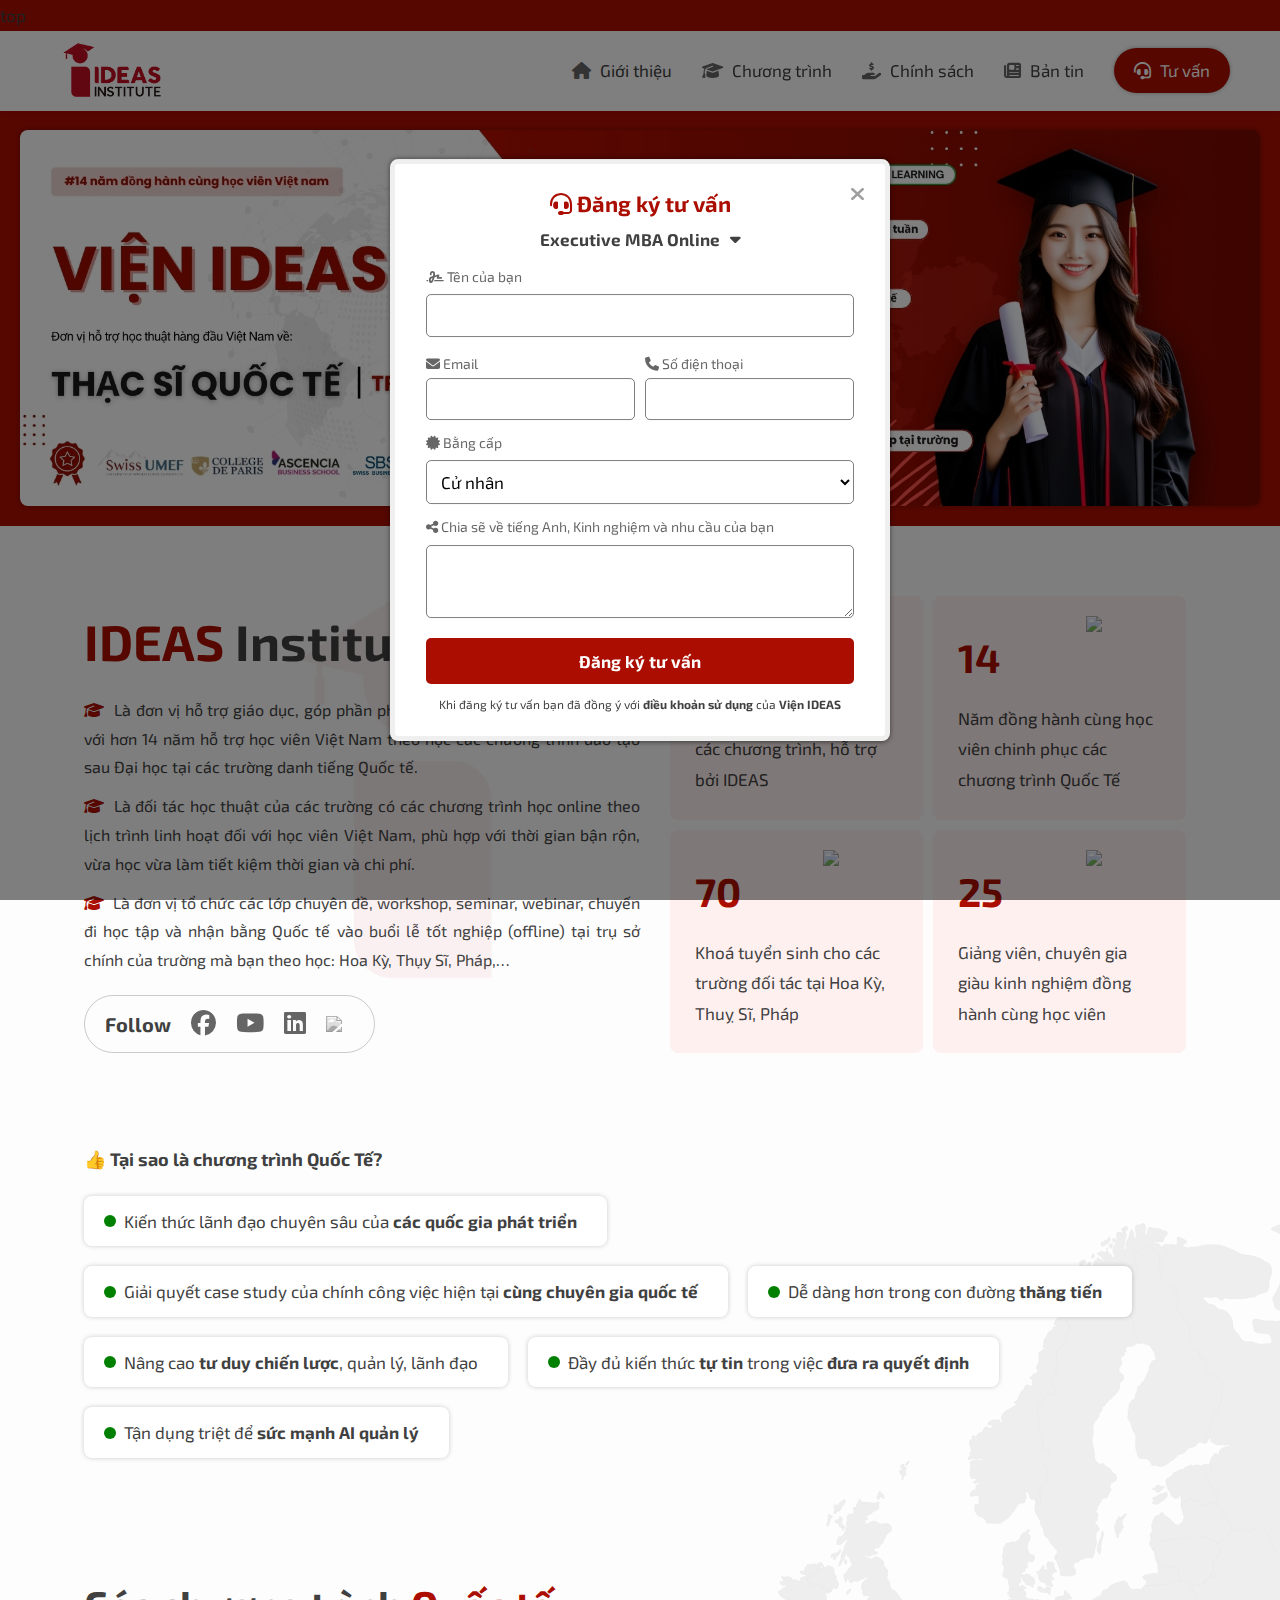
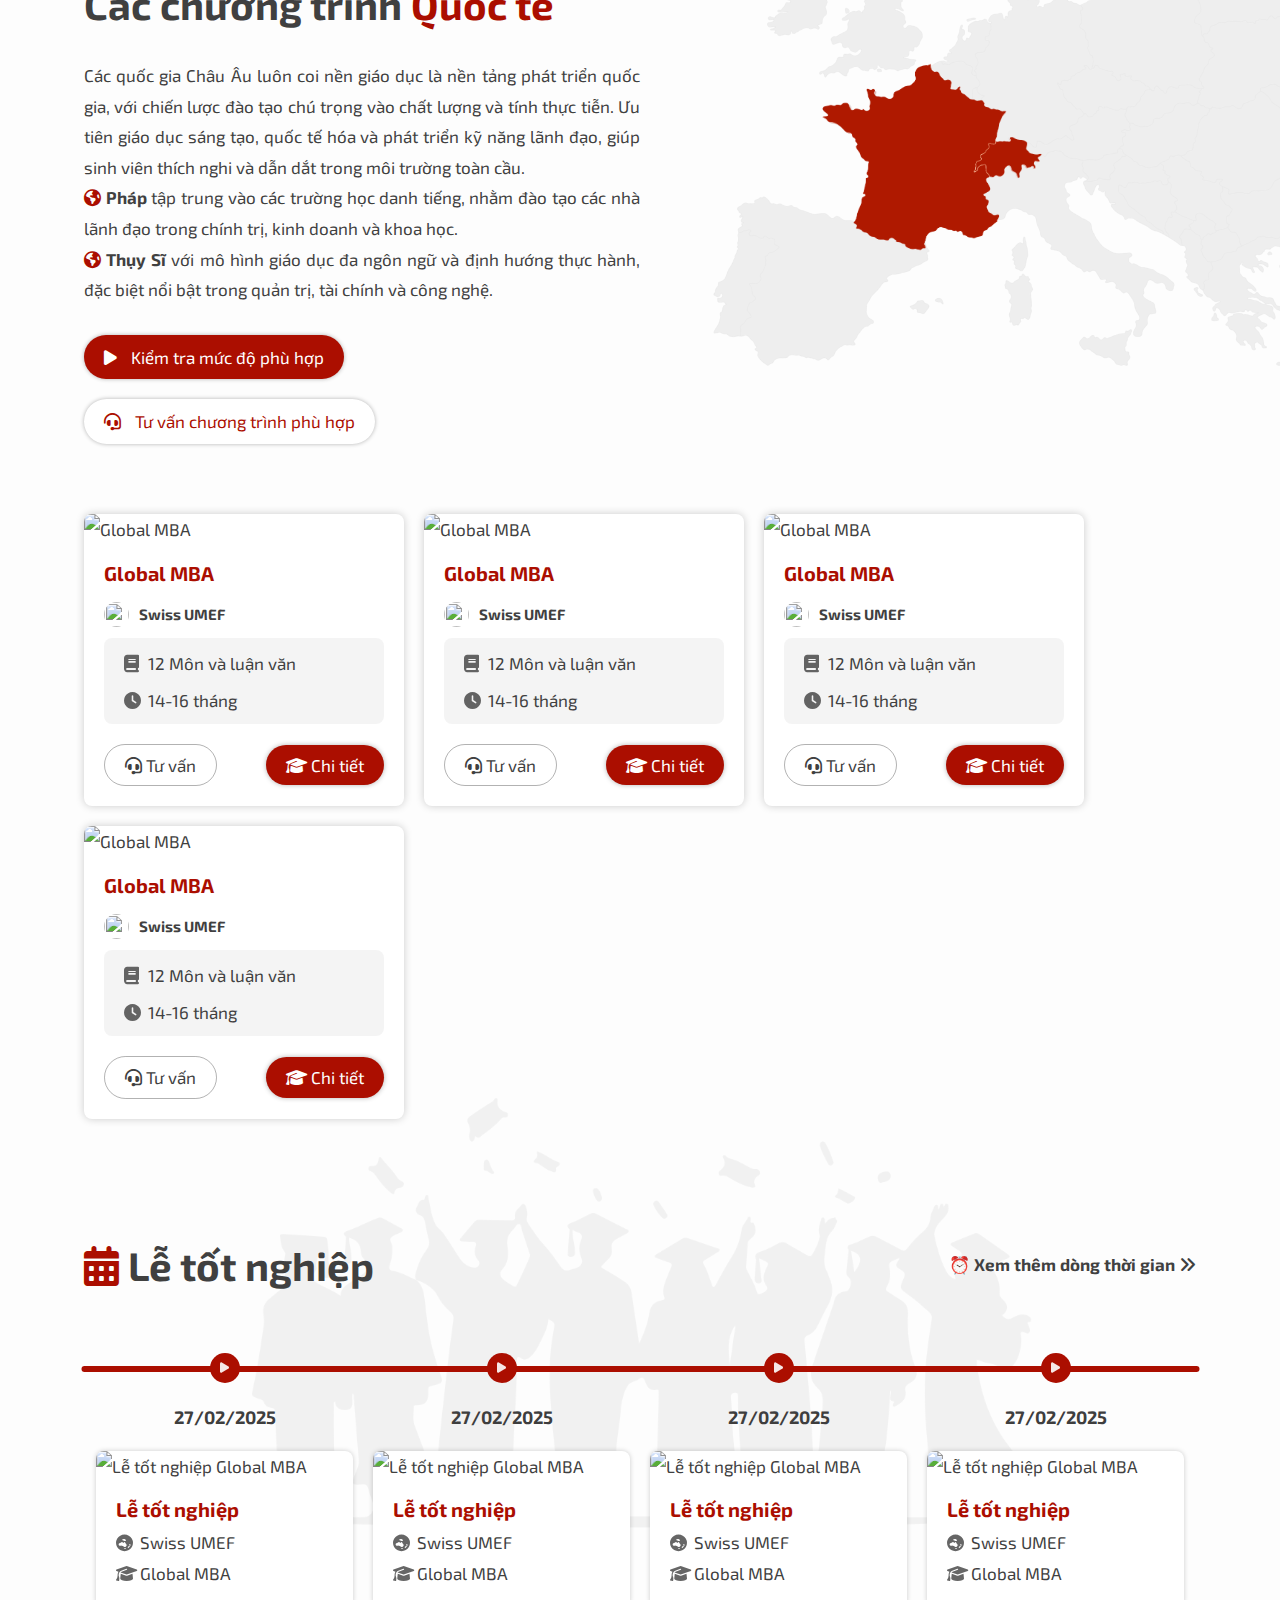
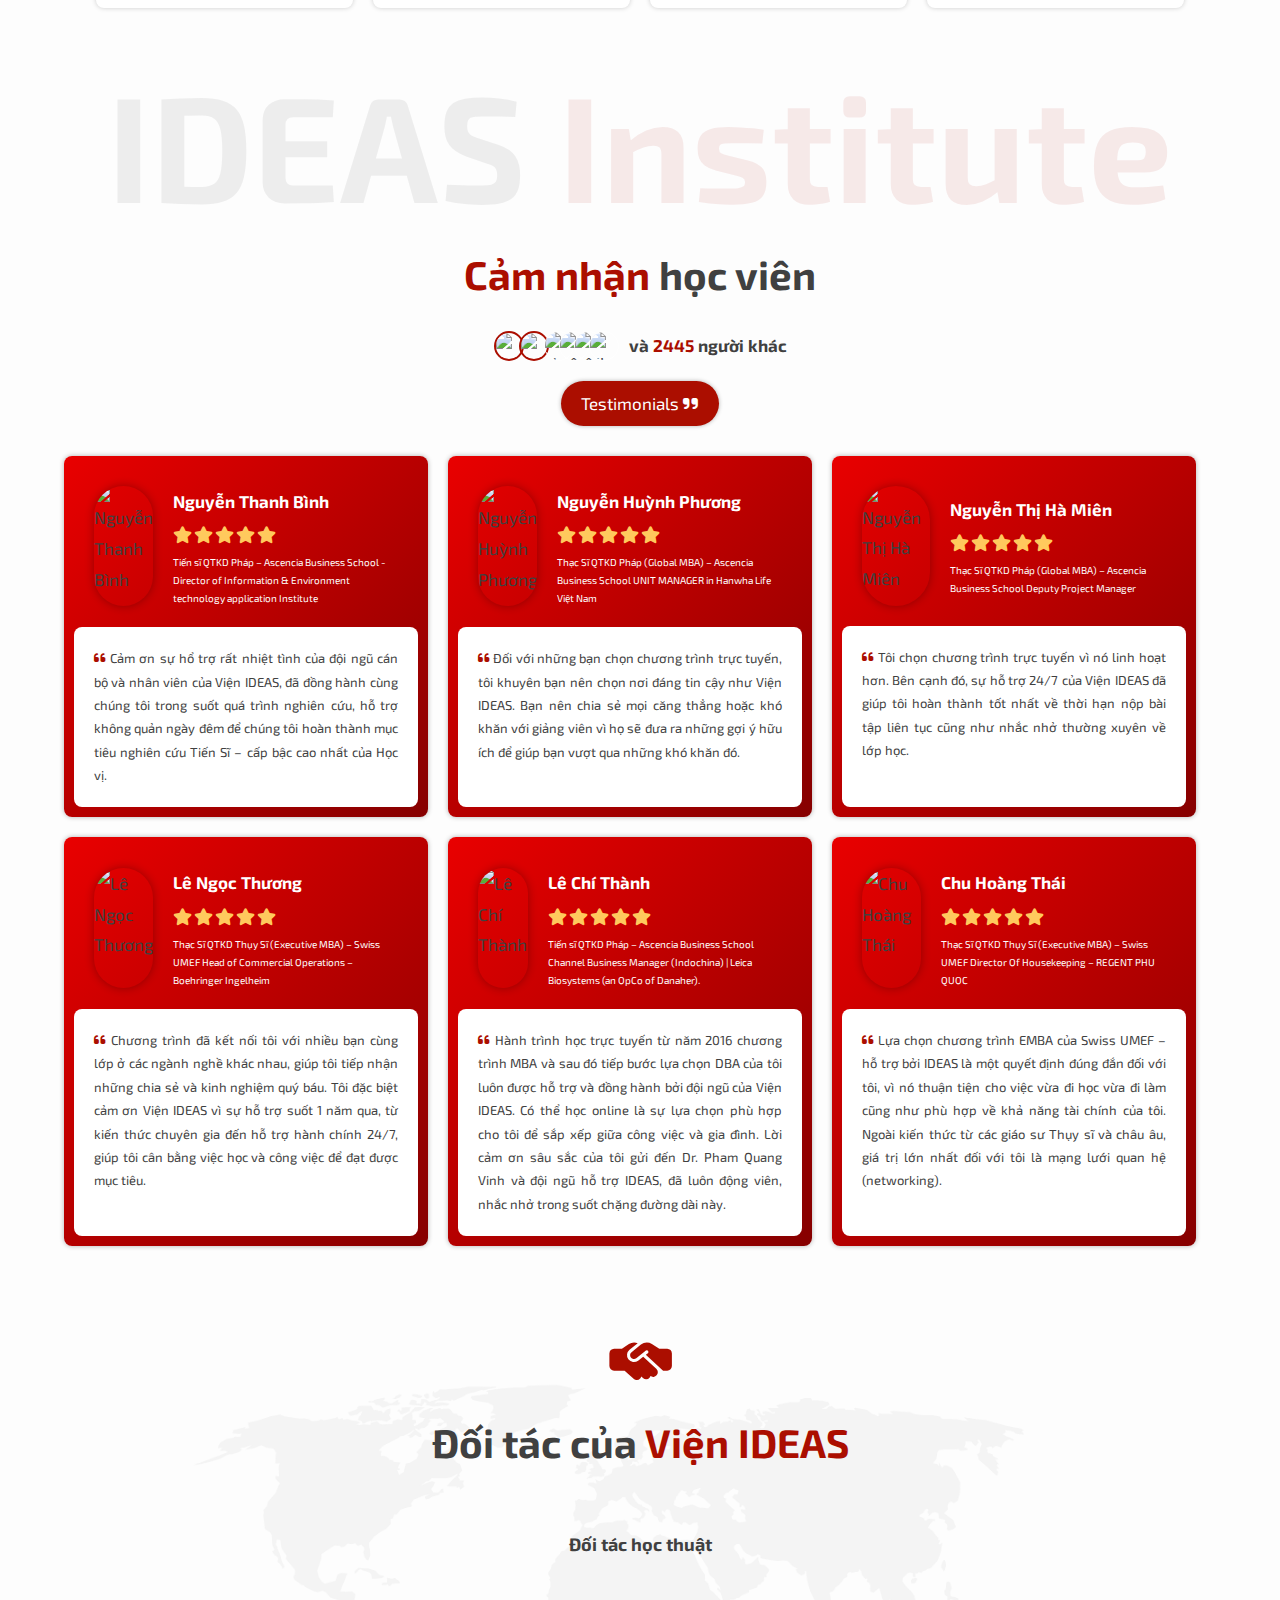
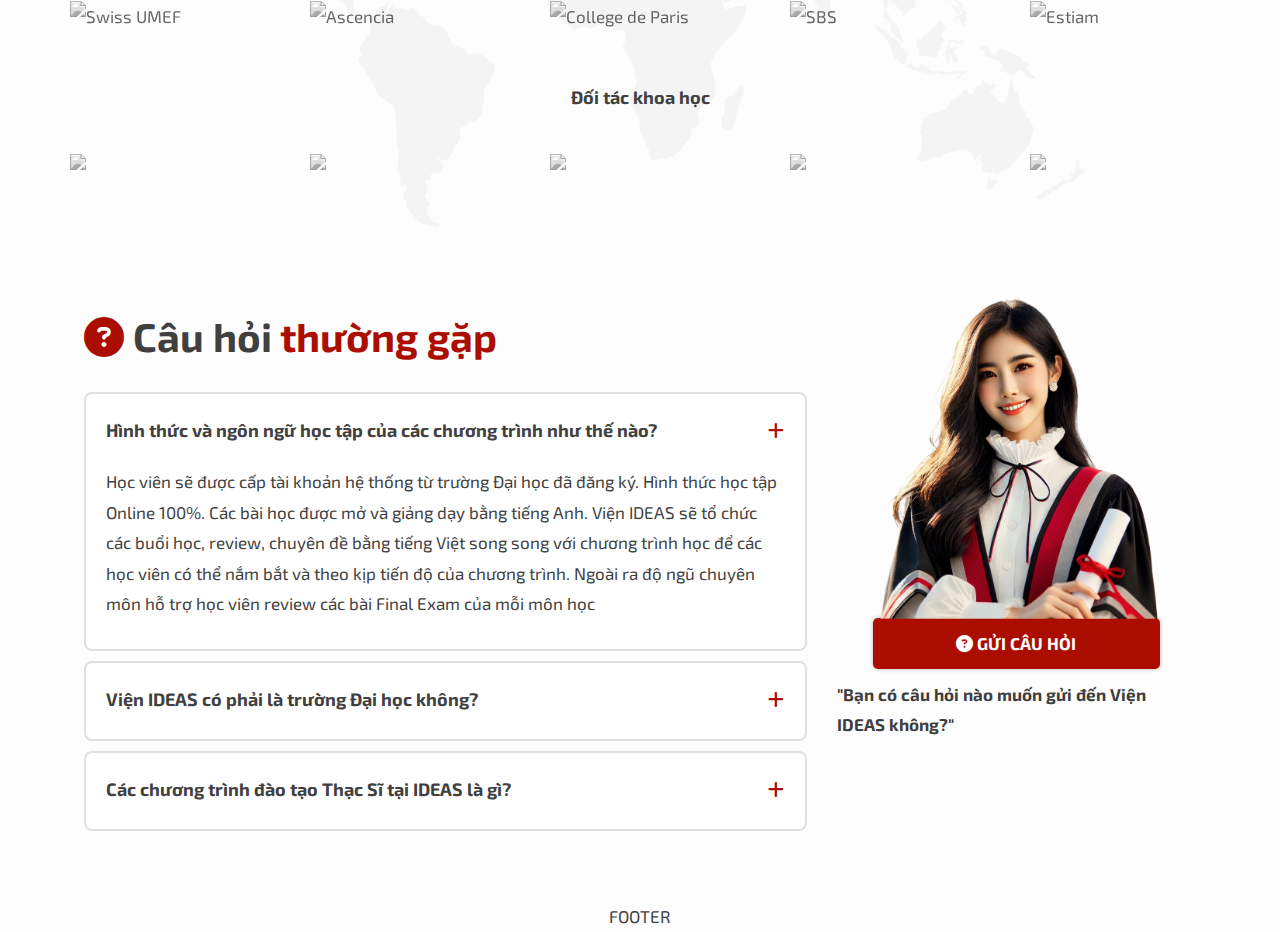
==== index.html @ c56a2dca "Add files via upload" ====
<!DOCTYPE html>
<html lang="en">
  <head>
    <meta charset="UTF-8" />
    <meta name="viewport" content="width=device-width, initial-scale=1.0" />
    <title>Document</title>
    <link rel="stylesheet" href="main.css" />
    <link
      rel="stylesheet"
      href="https://cdnjs.cloudflare.com/ajax/libs/font-awesome/6.7.2/css/all.min.css"
      integrity="sha512-Evv84Mr4kqVGRNSgIGL/F/aIDqQb7xQ2vcrdIwxfjThSH8CSR7PBEakCr51Ck+w+/U6swU2Im1vVX0SVk9ABhg=="
      crossorigin="anonymous"
      referrerpolicy="no-referrer"
    />
    <link rel="preconnect" href="https://fonts.googleapis.com" />
    <link rel="preconnect" href="https://fonts.gstatic.com" crossorigin />
    <link
      href="https://fonts.googleapis.com/css2?family=Exo+2:ital,wght@0,100..900;1,100..900&display=swap"
      rel="stylesheet"
    />
  </head>
  <body>
    <header class="ideas_header">
      <div class="ideas_header_top">top</div>
      <div class="ideas_header_menu">
        <div class="ideas_logo">
          <img src="./ideas-02.png" />
        </div>
        <div class="ideas_header_right">
          <ul class="ideas_menu">
            <li>
              <a><i class="fa-solid fa-house"></i> Giới thiệu </a>
              <ul>
                <li>
                  <a>Lịch sử hình thành</a>
                </li>
                <li>
                  <a>Dòng sự kiện</a>
                </li>
                <li>
                  <a>Đội ngũ giảng viên</a>
                </li>
              </ul>
            </li>
            <li>
              <a><i class="fa-solid fa-graduation-cap"></i> Chương trình</a>
              <ul>
                <li>
                  <a>Swiss UMEF <i class="fa-solid fa-caret-right"></i></a>
                  <ul>
                    <li>
                      <a>Swiss UMEF </a>
                    </li>
                    <li>
                      <a>Ascencia</a>
                    </li>
                    <li>
                      <a>Estimea</a>
                    </li>
                  </ul>
                </li>
                <li>
                  <a>Ascencia <i class="fa-solid fa-caret-right"></i></a>
                  <ul>
                    <li>
                      <a>Swiss UMEF</a>
                    </li>
                    <li>
                      <a>Ascencia</a>
                    </li>
                    <li>
                      <a>Estimea</a>
                    </li>
                    <li>
                      <a>Swiss UMEF</a>
                    </li>
                    <li>
                      <a>Ascencia</a>
                    </li>
                    <li>
                      <a>Estimea</a>
                    </li>
                  </ul>
                </li>
                <li>
                  <a>Estimea <i class="fa-solid fa-caret-right"></i></a>
                  <ul>
                    <li>
                      <a>Swiss UMEF</a>
                    </li>
                    <li>
                      <a>Ascencia</a>
                    </li>
                    <li>
                      <a>Estimea</a>
                    </li>
                    <li>
                      <a>Swiss UMEF</a>
                    </li>
                    <li>
                      <a>Ascencia</a>
                    </li>
                    <li>
                      <a>Estimea</a>
                    </li>
                  </ul>
                </li>
              </ul>
            </li>
            <li>
              <a><i class="fa-solid fa-hand-holding-dollar"></i> Chính sách</a>
            </li>
            <li>
              <a><i class="fa-solid fa-newspaper"></i> Bản tin</a>
            </li>
          </ul>
          <div class="ideas_menu_btns">
            <a class="main_btn"
              ><i class="fa-solid fa-headset"></i> <span>Tư vấn</span></a
            >
          </div>
        </div>
      </div>
    </header>
    <main class="ideas_main">
      <div class="ideas_baner">
        <a href="#">
          <img src="./baner_ideas.jpg" />
        </a>
      </div>
      <div class="ideas_box space">
        <div class="w50">
          <img src="./ideas_paten.png" class="pattern" />
          <h2><b class="main_clr">IDEAS</b> <b>Institute</b></h2>
          <ul class="ideas_des">
            <li>
              <i class="fa-solid fa-graduation-cap"></i> Là đơn vị hỗ trợ giáo
              dục, góp phần phát triển nguồn nhân lực Việt Nam với hơn 14 năm hỗ
              trợ học viên Việt Nam theo học các chương trình đào tạo sau Đại
              học tại các trường danh tiếng Quốc tế.
            </li>
            <li>
              <i class="fa-solid fa-graduation-cap"></i> Là đối tác học thuật
              của các trường có các chương trình học online theo lịch trình linh
              hoạt đối với học viên Việt Nam, phù hợp với thời gian bận rộn, vừa
              học vừa làm tiết kiệm thời gian và chi phí.
            </li>
            <li>
              <i class="fa-solid fa-graduation-cap"></i> Là đơn vị tổ chức các
              lớp chuyên đề, workshop, seminar, webinar, chuyến đi học tập và
              nhận bằng Quốc tế vào buổi lễ tốt nghiệp (offline) tại trụ sở
              chính của trường mà bạn theo học: Hoa Kỳ, Thụy Sĩ, Pháp,…
            </li>
          </ul>
          <div class="ideas_follow">
            <p>Follow</p>
            <a target="_blank">
              <i class="fa-brands fa-facebook"></i>
            </a>
            <a target="_blank">
              <i class="fa-brands fa-youtube"></i>
            </a>
            <a target="_blank">
              <i class="fa-brands fa-linkedin"></i>
            </a>
            <a target="_blank">
              <i>
                <img
                  src="https://hidosport.vn/wp-content/uploads/2023/09/zalo-icon.png"
                />
              </i>
            </a>
          </div>
        </div>
        <div class="ideas_numbers">
          <div>
            <img
              src="https://assets.swisscoding.edu.vn/images/dalpupd/bg_icons/mortarboard.png"
            />
            <p class="students_count">2450+</p>
            <span
              >Thạc sĩ, tiến sĩ tốt nghiệp các chương trình, hỗ trợ bởi IDEAS
            </span>
          </div>
          <div>
            <img
              src="https://assets.swisscoding.edu.vn/images/dalpupd/bg_icons/diploma_240829103036.png"
            />
            <p class="year_count">14+</p>
            <span
              >Năm đồng hành cùng học viên chinh phục các chương trình Quốc Tế
            </span>
          </div>
          <div>
            <img
              src="https://assets.swisscoding.edu.vn/images/dalpupd/bg_icons/books.png"
            />

            <p class="courses_count">70+</p>
            <span
              >Khoá tuyển sinh cho các trường đối tác tại Hoa Kỳ, Thuỵ Sĩ, Pháp
            </span>
          </div>

          <div>
            <img
              src="https://assets.swisscoding.edu.vn/images/dalpupd/bg_icons/globe.png"
            />
            <p class="teachers_count">25+</p>
            <span
              >Giảng viên, chuyên gia giàu kinh nghiệm đồng hành cùng học viên
            </span>
          </div>
        </div>
      </div>

      <div class="ideas_box">
        <div class="ideas_benefits">
          <h3>👍 Tại sao là chương trình Quốc Tế?</h3>
          <div>
            <p>
              Kiến thức lãnh đạo chuyên sâu của <b>các quốc gia phát triển</b>
            </p>
            <p>
              Giải quyết case study của chính công việc hiện tại
              <b>cùng chuyên gia quốc tế</b>
            </p>
            <p>Dễ dàng hơn trong con đường <b>thăng tiến</b></p>
            <p>Nâng cao <b>tư duy chiến lược</b>, quản lý, lãnh đạo</p>
            <p>
              Đầy đủ kiến thức <b>tự tin</b> trong việc <b>đưa ra quyết định</b>
            </p>
            <p>Tận dụng triệt để <b>sức mạnh AI quản lý</b></p>
          </div>
        </div>
      </div>
      <div class="ideas_box">
        <div class="ideas_courses">
          <h2>Các chương trình <b class="main_clr">Quốc tế</b></h2>
          <div class="ideas_euromap">
            <div class="ideas_euromap_content">
              <ul>
                <li>
                  Các quốc gia Châu Âu luôn coi nền giáo dục là nền tảng phát
                  triển quốc gia, với chiến lược đào tạo chú trọng vào chất
                  lượng và tính thực tiễn. Ưu tiên giáo dục sáng tạo, quốc tế
                  hóa và phát triển kỹ năng lãnh đạo, giúp sinh viên thích nghi
                  và dẫn dắt trong môi trường toàn cầu.
                </li>
                <li>
                  <i class="fa-solid fa-earth-americas main_clr"></i>
                  <b>Pháp</b> tập trung vào các trường học danh tiếng, nhằm đào
                  tạo các nhà lãnh đạo trong chính trị, kinh doanh và khoa học.
                </li>
                <li>
                  <i class="fa-solid fa-earth-americas main_clr"></i>
                  <b>Thụy Sĩ</b>
                  với mô hình giáo dục đa ngôn ngữ và định hướng thực hành, đặc
                  biệt nổi bật trong quản trị, tài chính và công nghệ.
                </li>
              </ul>
              <div class="ideas_btns ideas_test_btn">
                <a class="main_btn"
                  ><i class="fa-solid fa-play"></i>
                  <span>Kiểm tra mức độ phù hợp</span></a
                >
                <a class="main_btn sub">
                  <i class="fa-solid fa-headset"></i>
                  <span> Tư vấn chương trình phù hợp</span></a
                >
              </div>
            </div>
            <div class="ideas_euromap_img">
              <img class="euro_map" src="euro_map.png" />
              <img class="phapts" src="/phapts.png" />
              <div class="euro_map_box">
                <a>
                  <img
                    src="https://ideas.edu.vn/wp-content/uploads/2023/07/Logo-Swiss-UMEF.webp"
                  />
                </a>
                <a>
                  <img
                    src="https://www.collegedeparis.com/wp-content/uploads/2021/06/cdp-formation-continue.png"
                  />
                </a>
                <a>
                  <img
                    src="https://ideas.edu.vn/wp-content/uploads/2024/03/Logo-Ascencia-Business-School-1.png "
                  />
                </a>
                <a>
                  <img
                    src="https://ideas.edu.vn/wp-content/uploads/2025/03/estiam.png"
                  />
                </a>
              </div>
            </div>
          </div>
          <div class="ideas_courses_box"></div>
        </div>
      </div>

      <div class="ideas_box">
        <img class="pattern_totnghiep" src="./totnghiep.png" />
        <div class="ideas_history">
          <div class="ideas_title_viewmore">
            <h2>
              <b class="main_clr"><i class="fa-solid fa-calendar-days"></i></b>
              Lễ tốt nghiệp
            </h2>
            <a
              >⏰ Xem thêm dòng thời gian
              <i class="fa-solid fa-angles-right"></i
            ></a>
          </div>
          <div class="ideas_history_inner"></div>
        </div>
      </div>
      <div class="ideas_quote space">
        <div class="ideas_text">IDEAS <b class="main_clr">Institute</b></div>
        <h2><b class="main_clr">Cảm nhận</b> học viên</h2>
        <div class="ideas_social_avatar">
          <div class="ideas_social_avatar_inner">
            <div></div>
            <p>
              và <b class="main_clr students_count_quote">2445+</b> người khác
            </p>
          </div>
          <a class="main_btn"
            >Testimonials <i class="fa-solid fa-quote-right"></i
          ></a>
        </div>
        <div class="ideas_quote_inner"></div>
      </div>
      <!-- <div class="ideas_box">
        <div class="ideas_imgs">
          <img
            src="https://ideas.edu.vn/wp-content/uploads/2024/11/8X1A9328-1-1.jpg"
          />
          <img
            src="https://ideas.edu.vn/wp-content/uploads/2024/04/NHP_1903-1-1.jpg"
          />
          <img
            src="https://ideas.edu.vn/wp-content/uploads/2024/10/Totnghiepumef.jpg"
          />
          <img
            src="https://ideas.edu.vn/wp-content/uploads/2024/01/416256674_837845658141991_5379123310787471174_n.jpg"
          />
        </div>
      </div> -->
      <div class="ideas_box">
        <div class="ideas_coop_block">
          <img src="./global.png" />
          <div class="ideas_title_center">
            <i class="fa-solid fa-handshake-simple"></i>
            <h2>Đối tác của <b class="main_clr">Viện IDEAS</b></h2>
          </div>
          <div class="ideas_coop">
            <h3 class="title_line">Đối tác học thuật</h3>
            <div class="ideas_coop_box school">
              <a class="ideas_coop_item">
                <img
                  src="https://ideas.edu.vn/wp-content/uploads/2023/07/Logo-Swiss-UMEF.webp"
                />
              </a>
              <a class="ideas_coop_item">
                <img
                  src="https://www.collegedeparis.com/wp-content/uploads/2021/06/cdp-formation-continue.png"
                />
              </a>
              <a class="ideas_coop_item">
                <img
                  src="https://ideas.edu.vn/wp-content/uploads/2024/03/Logo-Ascencia-Business-School-1.png"
                />
              </a>
              <a class="ideas_coop_item">
                <img
                  src="https://ideas.edu.vn/wp-content/uploads/2024/11/SBS.png"
                />
              </a>
              <a class="ideas_coop_item">
                <img
                  src="https://ideas.edu.vn/wp-content/uploads/2025/03/estiam.png"
                />
              </a>
            </div>
          </div>
          <div class="ideas_coop">
            <h3 class="title_line">Đối tác khoa học</h3>
            <div class="ideas_coop_box partner">
              <a class="ideas_coop_item">
                <img
                  src="https://chiefaiofficer.vn/wp-content/uploads/2024/09/cao-logo.png"
                />
              </a>
              <a class="ideas_coop_item">
                <img
                  src="https://ideas.edu.vn/wp-content/uploads/2023/07/tssac-2.webp"
                />
              </a>
              <a class="ideas_coop_item">
                <img
                  src="https://ideas.edu.vn/wp-content/uploads/2023/07/Untitled-design-1-e1657270193979.webp"
                />
              </a>
              <a class="ideas_coop_item">
                <img
                  src="https://ideas.edu.vn/wp-content/uploads/2023/07/1646029406269.webp"
                />
              </a>
              <a class="ideas_coop_item">
                <img
                  src="https://ideas.edu.vn/wp-content/uploads/2025/03/estiam.png"
                />
              </a>
            </div>
          </div>
        </div>
      </div>
      <div class="ideas_box">
        <div class="ideas_faq">
          <h2>
            <i class="fa-solid fa-circle-question"></i> Câu hỏi
            <b class="main_clr">thường gặp</b>
          </h2>
          <div>
            <div class="ideas_faq_inner"></div>
            <div class="ideas_faq_add">
              <img src="./AI.png" />
              <a class="main_btn"
                ><i class="fa-solid fa-circle-question"></i> GỬI CÂU HỎI</a
              >
              <h3>"Bạn có câu hỏi nào muốn gửi đến Viện IDEAS không?"</h3>
            </div>
          </div>
        </div>
      </div>
      <div class="ideas_alert">
        <h3>Thành công</h3>
        <div class="dom_alert_content">
          <i class="fa-solid fa-circle-check"></i>
          <span
            >Cảm ơn bạn đã quan tâm, tư vấn viên sẽ liên hệ cho bạn trong thời
            gian sớm nhất</span
          >
        </div>
        <a class="dom_alert_close">Đóng</a>
      </div>
      <div class="ideas_form active">
        <i class="fa-solid fa-xmark ideas_form_close"></i>
        <div class="ideas_form_header">
          <h2><i class="fa-solid fa-headset"></i> Đăng ký tư vấn</h2>
          <div class="ideas_form_choose">
            <span> Executive MBA Online </span>
            <i class="fa-solid fa-sort-down"></i>
            <ul>
              <li>MBA Online</li>
              <li>MBA Online</li>
              <li>MBA Online</li>
              <li>MBA Online</li>
              <li>Tư vấn chung</li>
            </ul>
          </div>
        </div>
        <form>
          <label>
            <span><i class="fa-solid fa-signature"></i> Tên của bạn</span>
            <input />
          </label>
          <div class="ideas_form_flex">
            <div>
              <span><i class="fa-solid fa-envelope"></i> Email</span>
              <input />
            </div>
            <div>
              <span><i class="fa-solid fa-phone"></i> Số điện thoại</span>
              <input />
            </div>
          </div>
          <label>
            <span><i class="fa-solid fa-certificate"></i> Bằng cấp</span>
            <select>
              <option>Cử nhân</option>
              <option>Cao đẳng</option>
              <option>Dưới cao đẳng</option>
            </select>
          </label>
          <label>
            <span
              ><i class="fa-solid fa-share-nodes"></i> Chia sẽ về tiếng Anh,
              Kinh nghiệm và nhu cầu của bạn</span
            >
            <textarea></textarea>
          </label>
          <a class="ideas_form_submit">Đăng ký tư vấn</a>
          <span class="ideas_submit_alert"
            >Khi đăng ký tư vấn bạn đã đồng ý với <a>điều khoản sử dụng</a> của
            <b> Viện IDEAS </b></span
          >
        </form>
      </div>
      <div class="ideas_popup_overlay"></div>
      <div class="ideas_footer">FOOTER</div>
    </main>
  </body>
  <script src="./main.js"></script>
</html>
---- main.css ----
a {
  text-decoration: none;
  color: unset;
}
button,
input,
select,
textarea {
  background-color: transparent;
  outline: 0;
}
.dom_adsid,
.dom_adsid > div,
.dom_adsid > div > div,
.dom_total_percent {
  gap: 1rem;
  display: flex;
}
body,
html {
  overflow-x: hidden;
}

input[type="checkbox"]::before {
  transform: translate(-50%, -50%);
  left: 50%;
  position: absolute;
}
#dom_sidebar.zoom .dom_zoom > i,
.dom_zoom {
  rotate: 180deg;
}

*,
:after,
:before {
  box-sizing: border-box;
}
* {
  margin: 0;
  padding: 0;
  font: inherit;
}
img,
picture,
svg,
video {
  display: block;
  max-width: 100%;
}
ul,
li {
  list-style: none;
}
button {
  cursor: pointer;
  border: 0;
}
html {
  font-size: 62.5%;
}
:root {
  --mainClr: #ab0e00;
  --textClr: #404040;
  --buttonFadeClr: #ececec;
  --fadeClr: #e9e9e97e;
  --fadeText: #3e3e3e;
  --boxShadown: 0 0 10px 2px #ebebeb;
}
body {
  font-weight: 400;
  line-height: 1.8;
  font-size: 1.7rem;
  font-family: "Exo 2", sans-serif;
  font-optical-sizing: auto;
  color: var(--textClr);
  background-color: #fdfdfd;

  overflow-y: auto;
}

/* // IDEAS */
.ideas_header {
  position: fixed;
  top: 0;
  left: 0;
  right: 0;
  height: 10rem;
  display: flex;
  align-items: center;
  justify-content: space-between;
  z-index: 9999;
  background-color: white;
  flex-direction: column;
  box-shadow: 0 0 15px rgb(0, 0, 0, 0.3);
  transition: 0.5s ease;
  opacity: 1;
}
.ideas_header.hide {
  top: -100%;
  opacity: 0;
}
.ideas_header_top {
  width: 100%;
  background-color: var(--mainClr);
}
.ideas_header_menu {
  height: 8rem;
  width: 100%;
  display: flex;
  align-items: center;
  justify-content: space-between;
  padding: 0 5rem;
  z-index: 9999;
  background-color: white;
  padding: 1rem 5rem;
}
.ideas_logo img {
  width: 13rem;
  cursor: pointer;
}
.ideas_header_right {
  display: flex;
  gap: 3rem;
}

.ideas_menu {
  display: flex;
  list-style: none;
  align-items: center;
  gap: 3rem;
}

.ideas_menu_btns {
  display: flex;
  align-items: center;
  gap: 2rem;
}
.ideas_menu_btns > a > i {
  margin-right: 5px;
}
.main_btn {
  padding: 7px 2rem;
  background-color: var(--mainClr);
  border-radius: 100rem;
  color: white;
  box-shadow: 0 0 4px rgb(0, 0, 0, 0.3);
  cursor: pointer;
  transition: 0.3s;
}
.main_btn * {
  display: inline-block;
}
.main_btn:hover {
  filter: brightness(1.2);
}
.ideas_menu li {
  cursor: pointer;
  transition: 0.2s;
  position: relative;
}
.ideas_menu li a i {
  margin-right: 5px;
  opacity: 0.8;
}
.ideas_menu > li:hover > a {
  color: var(--mainClr);
}
.ideas_menu > li > ul::after {
  content: "";
  position: absolute;
  top: -2rem;
  left: 0;
  width: 100%;
  height: 2rem;
}
.ideas_menu > li > ul > li::after {
  content: "";
  position: absolute;
  top: 0;
  right: -3rem;
  width: 5rem;
  height: 100%;
}
.ideas_menu > li > ul,
.ideas_menu > li > ul > li > ul {
  position: absolute;
  top: 3rem;
  left: 50%;
  transform: translateX(-50%);
  width: 100%;
  background-color: white;
  box-shadow: 0 0 5px rgb(0, 0, 0, 0.3);
  border-radius: 5px;
  list-style: none;
  min-width: 18rem;
  width: max-content;
  opacity: 0;
  pointer-events: none;
  transition: 0.3s;
  padding: 1rem;
  display: flex;
  flex-direction: column;
  gap: 5px;
}
.ideas_menu > li > ul > li > ul::after {
  content: "";
  position: absolute;
  width: 100%;
  height: 100%;
  top: 0;
  left: -100%;
}
.ideas_menu > li > ul > li > ul {
  width: 100%;
  top: -1rem;
  transform: translateX(53%);
}
.ideas_menu > li:hover > ul {
  opacity: 1;
  pointer-events: all;
}
.ideas_menu > li > ul > li:hover > ul {
  opacity: 1;
  pointer-events: all;
}
.ideas_menu > li > ul > li a {
  display: flex;
  padding: 0.8rem 1rem;
  transition: 0.2s;
  border-radius: 5px;
  justify-content: space-between;
  align-items: center;
}
.ideas_menu > li > ul > li:hover > a,
.ideas_menu > li > ul > li > ul > li:hover > a {
  background-color: var(--mainClr);
  color: white;
}

.space {
  padding: 4rem 0;
}

.ideas_main {
  margin-top: 11rem;
  display: flex;
  flex-direction: column;
  align-items: center;
  width: 100%;
  height: auto;
  gap: 5rem;
  overflow: hidden;
}
.ideas_baner {
  text-align: center;
  padding: 2rem;
  background-color: var(--mainClr);
  user-select: none;
  pointer-events: none;
}
.ideas_baner img {
  object-fit: cover;
  border-radius: 8px;
  box-shadow: 0 0 5px rgb(0, 0, 0, 0.3);
  user-select: none;
  pointer-events: none;
}

.ideas_box {
  padding: 2rem;
  width: 90vw;
  display: flex;
  gap: 3rem;
  max-width: 1600px;
  border-radius: 8px;
  position: relative;
}

.ideas_box svg {
  position: absolute;
  width: 100vw;
  height: 100%;
  top: 0;
  left: 0;
  opacity: 0.1;
  z-index: -1;
}
.ideas_box h2 {
  font-weight: bold;
  font-size: 4rem;
  padding: 2rem 0;
}
.ideas_box h2.sub {
  font-size: 2.5rem;
}
.pattern {
  position: absolute;
  z-index: -1;
  width: 25rem;
  top: 0%;
  left: 30%;
  transform: translateX(-50%);
  opacity: 0.05;
}
.ideas_box .w50 h2 {
  font-weight: bold;
  font-size: 5rem;
  padding: 0;
}
.w50 {
  width: 50%;
}
.ideas_numbers {
  display: flex;
  flex-wrap: wrap;
  flex: 1;
  gap: 1rem;
  z-index: 2;
}

.ideas_numbers > div {
  background-color: rgba(255, 238, 238, 0.871);
  width: calc(50% - 1rem);
  border-radius: 8px;
  padding: 2.5rem;
  display: flex;
  flex-direction: column;
  position: relative;
}
.ideas_numbers > div > p {
  font-weight: bold;
  font-size: 4rem;
  color: var(--mainClr);
  padding-bottom: 1rem;
}

.ideas_numbers > div > i {
  position: absolute;
  color: var(--mainClr);
  font-size: 4rem;
  top: 3rem;
  right: 3rem;
  opacity: 0.8;
}
.ideas_numbers > div > img {
  position: absolute;
  top: 2rem;
  right: 2rem;
  opacity: 0.8;
  width: 8rem;
}
.main_clr {
  color: var(--mainClr);
}
.ideas_des {
  text-align: justify;
  font-size: 1.6rem;
}
.ideas_des li {
  padding-top: 1rem;
}
.ideas_des li i {
  color: var(--mainClr);
  padding-right: 5px;
}
.ideas_side_img {
  flex: 1;
  height: 40rem;
  overflow: hidden;
}
.ideas_side_img img {
  width: 100%;
  height: auto;
}

.ideas_btns {
  display: flex;
  gap: 2rem;
  align-items: center;
  margin-top: 1rem;
  flex-wrap: wrap;
}
.space_between {
  justify-content: space-between;
}

.ideas_btns a:hover {
  filter: brightness(1.2);
}
.w50 .ideas_btns {
  margin-top: 4rem;
}

.main_btn.sub {
  background-color: white;
  color: var(--mainClr);
}

.ideas_imgs {
  display: flex;
  gap: 1rem;
}
.ideas_imgs img {
  width: calc(25% - 1rem);
  border-radius: 8px;
  object-fit: cover;
}
.ideas_line {
  width: 82%;
  max-width: 1600px;
  border-top: 1px solid rgb(0, 0, 0, 0.05);
  margin-top: 2rem;
}
.ideas_courses {
  width: 100%;
  position: relative;
  flex-wrap: wrap;
}
.ideas_course_info {
  padding: 2rem;
  display: flex;
  flex-direction: column;
  gap: 1rem;
  padding-top: 1rem;
}
.ideas_courses_box {
  display: flex;
  flex-wrap: wrap;
  gap: 2rem;
  margin-top: 2rem;
}
.ideas_course {
  width: calc(25% - 2rem);
  box-shadow: 0 0 8px rgb(0, 0, 0, 0.2);
  border-radius: 8px;
  display: flex;
  flex-direction: column;
  background-color: white;
  transition: 0.3s;
  z-index: 2;
  min-width: 32rem;
}

.ideas_course img {
  border-radius: 8px 8px 0 0;
  object-fit: cover;
  height: 50%;
}
.ideas_course_info > p {
  font-size: 2rem;
  font-weight: bold;
  color: var(--mainClr);
}

.ideas_course_btns {
  display: flex;
  gap: 2rem;
  align-items: center;
  font-size: 1.5rem;
  justify-content: space-between;
  margin-top: 1rem;
}
.ideas_course_detail {
  display: flex;
  flex-direction: column;
  gap: 1rem;
  padding: 1rem 2rem;
  border-radius: 8px;
  background-color: var(--fadeClr);
}
.view_course {
  padding: 0.5rem 2rem;
  border-radius: 50rem;
  color: white;
  background: var(--mainClr);
  box-shadow: 0 0 5px rgb(0, 0, 0, 0.3);
  cursor: pointer;
  text-decoration: none;
}
.sign_course {
  padding: 0.5rem 2rem;
  border-radius: 50rem;
  cursor: pointer;
  border: 1px solid rgb(0, 0, 0, 0.3);
}
.ideas_course_detail > li > i {
  width: 2rem;
  opacity: 0.8;
}
.ideas_course_detail > li:last-child {
  display: -webkit-box;
  -webkit-line-clamp: 3; /* Giới hạn tối đa 3 dòng */
  -webkit-box-orient: vertical;
  overflow: hidden;
  text-overflow: ellipsis;
  max-height: 4.5em; /* Điều chỉnh dựa theo line-height */
  line-height: 1.5em; /* Đảm bảo 3 dòng */
  word-break: break-word;
}

.ideas_school a img {
  width: 2.5rem;
  height: 2.5rem;
  border-radius: 50rem;
}
.ideas_school a {
  display: flex;
  gap: 1rem;
  align-items: center;
  font-weight: bold;
  cursor: pointer;
  font-size: 1.5rem;
}

.ideas_quote {
  width: 100%;
  padding: 4rem 0;
  margin-top: 3rem;
  position: relative;
}
.ideas_quote h2 {
  text-align: center;
  font-size: 4rem;
  font-weight: bold;
  padding-top: 5rem;
}
.ideas_quote_inner {
  width: 90%;
  max-width: 1400px;
  margin: 3rem auto;
  display: flex;
  flex-wrap: wrap;
  gap: 2rem;
}
.ideas_follow {
  margin-top: 2rem;
  display: flex;
  align-items: center;
  gap: 2rem;
  padding: 1rem 2rem;
  border-radius: 50rem;
  border: 1px solid rgb(0, 0, 0, 0.2);
  width: max-content;
}
.ideas_follow > p {
  font-weight: bold;
  font-size: 2rem;
}
.ideas_follow a {
  display: flex;
  justify-content: center;
  align-items: center;
}
.ideas_follow a {
  font-size: 2.5rem;
  cursor: pointer;
  filter: grayscale(1);
  opacity: 0.8;
  transition: 0.3s;
}

.ideas_follow a:hover {
  filter: grayscale(0);
}
.ideas_follow a:nth-of-type(1):hover {
  color: blue;
}
.ideas_follow a:nth-of-type(2):hover {
  color: rgb(211, 0, 0);
}
.ideas_follow a:nth-of-type(3):hover {
  color: rgb(0, 112, 172);
}

.ideas_follow i img {
  width: 2.8rem;
}
.ideas_social_avatar_inner {
  display: flex;
}
.ideas_social_avatar_inner > div {
  display: flex;
  align-items: center;
}
.ideas_social_avatar {
  width: 100%;
  display: flex;
  margin-top: 2rem;
  justify-content: center;
  align-items: center;
  flex-direction: column;
  gap: 2rem;
}
.ideas_social_avatar_inner img {
  width: 3rem;
  height: 3rem;
  border-radius: 50%;
  border: 1px solid white;
}
.ideas_text {
  font-size: 15rem;
  width: max-content;
  top: -12%;
  position: absolute;
  left: 50%;
  transform: translateX(-50%);
  z-index: -1;
  opacity: 0.08;
  font-weight: bold;
}
.ideas_social_avatar_inner img:not(:first-child) {
  margin-left: -1.5rem;
}
.ideas_social_avatar_inner p {
  font-weight: bold;
  margin-left: 1rem;
}
.ideas_social_main_avt {
  border: 2px solid var(--mainClr) !important;
  margin-right: 1rem;
}

.ideas_quote_item {
  width: calc(33.33% - 2rem);
  display: flex;
  flex-direction: column;
  box-shadow: 0 0 5px rgb(0, 0, 0, 0.3);
  border-radius: 8px;
  padding: 1rem;
  gap: 1rem;
  background: linear-gradient(135deg, rgb(233, 0, 0), #860000);
}
.ideas_quote_item img {
  width: 12rem;
  height: 12rem;
  object-fit: cover;
  border-radius: 10rem;
  box-shadow: 0 0 10px rgb(0, 0, 0, 0.3);
}
.ideas_star {
  display: flex;
  color: rgb(255, 201, 93);
  margin-top: 1rem;
  gap: 2px;
}
.ideas_quote_info {
  display: flex;
  align-items: center;
  justify-content: flex-start;
  gap: 2rem;
  padding: 2rem;
  padding-bottom: 0rem;
}
.ideas_quote_info > div > span {
  font-size: 1rem;
  display: flex;
  margin-top: 1rem;
  color: white;
}
.ideas_quote_item > .ideas_quote_info p {
  font-weight: bold;
  color: white;
  font-size: 1.7rem;
}
.ideas_quote_item > span {
  font-size: 1.3rem;
  text-align: center;
}
.ideas_quote_detail {
  margin-top: 1rem;
  padding: 2rem;
  border-radius: 8px;
  font-size: 1.3rem;
  flex: 1;
  text-align: justify;
  background-color: #ffffff;
}
.ideas_quote_detail i {
  color: var(--mainClr);
}

.ideas_coop {
  width: 100%;
  border-radius: 8px;
}
.mgta5 {
  margin-top: -5rem;
}
.ideas_coop_box {
  flex-wrap: nowrap;
  display: flex;
  justify-content: center;
  align-items: center;
  gap: 2rem;
  margin-top: 2rem;
  width: 100%;
}
.title_line {
  font-weight: bold;
  text-align: center;
  width: max-content;
  margin: 0 auto;
  margin-top: 3rem;
  position: relative;
  padding: 0 2rem;
  font-size: 1.8rem;
}

.ideas_coop_item {
  padding: 2rem;
  display: flex;
  justify-content: center;
  align-items: center;
  border-radius: 8px;
  cursor: pointer;
  filter: grayscale(1);
  opacity: 0.8;
  transition: 0.3s;
}
.ideas_coop_item:hover {
  filter: grayscale(0);
  opacity: 1;
}
.ideas_coop_item img {
  width: 18rem;
}
.ideas_benefits h3 {
  font-weight: bold;
  font-size: 1.8rem;
}
.ideas_benefits > div {
  display: flex;
  gap: 2rem;
  margin-top: 2rem;
  flex-wrap: wrap;
}
.ideas_benefits > div p {
  padding: 1rem 3rem;
  box-shadow: 0 0 5px rgb(0, 0, 0, 0.2);
  border-radius: 8px;
  background-color: white;
  z-index: 2;
}
b {
  font-weight: bold;
}
.ideas_benefits p {
  padding-left: 4rem !important;
  position: relative;
}
.ideas_benefits p::after {
  content: "";
  position: absolute;
  width: 1.2rem;
  height: 1.2rem;
  border-radius: 10rem;
  background-color: green;
  top: 50%;
  transform: translateY(-50%);
  left: 2rem;
}
.ideas_coop_block {
  flex-direction: column;
  display: flex;
  justify-content: center;
  align-items: center;
  width: 100%;
  margin-top: -5rem;
}
.ideas_coop_block > img {
  opacity: 0.2;
  width: 120%;
  position: absolute;
  top: 50%;
  left: 50%;
  z-index: -1;
  transform: translate(-50%, -50%);
}
.ideas_title_center {
  display: flex;
  justify-content: center;
  align-items: center;
  flex-direction: column;
}
.ideas_title_center > i {
  font-size: 5rem;
  color: var(--mainClr);
  border-radius: 5px;
}
.ideas_history {
  width: 100%;
}
.ideas_history_line {
  margin-top: 3rem;
  width: 100%;
  height: 5px;
  background-color: var(--mainClr);
}
.pattern_totnghiep {
  position: absolute;
  bottom: 20%;
  left: 50%;
  transform: translateX(-50%);
  width: 80%;
  opacity: 0.25;
  z-index: -1;
  filter: grayscale(1);
}
.ideas_history_inner {
  margin-top: 1rem;
  gap: 2rem;
  flex-wrap: nowrap;
  padding: 4rem 2px;
  display: flex;
  justify-content: center;
  align-items: center;
}
.ideas_history_item {
  width: calc(25% - 2rem);
  margin-top: 8rem;
  box-shadow: 0 0 5px rgb(0, 0, 0, 0.2);
  border-radius: 8px;
  position: relative;
  background: white;
}
.ideas_history_item::after {
  content: "";
  position: absolute;
  left: 50%;
  top: -8.5rem;
  transform: translateX(-50%);
  width: calc(100% + 3rem);
  height: 6px;
  border-radius: 100rem;
  background: var(--mainClr);
  z-index: -1;
}
.ideas_history_time {
  position: absolute;
  top: -5rem;
  font-weight: bold;
  font-size: 1.8rem;
  color: var(--fadeText);
  left: 50%;
  transform: translateX(-50%);
}
.ideas_history_item img {
  border-radius: 8px 8px 0 0;
  object-fit: cover;
}
.ideas_history_item_info {
  padding: 2rem;
  padding-top: 1rem;
}
.ideas_history_item_info > p:first-child {
  font-weight: bold;
  color: var(--mainClr);
  font-size: 2rem;
}
.ideas_history_item_info > p i {
  opacity: 0.8;
}
.ideas_title_viewmore {
  display: flex;
  justify-content: space-between;
  align-items: center;
}
.ideas_title_viewmore a {
  font-weight: bold;
  cursor: pointer;
}
.ideas_history_item_info > p i {
  width: 2rem;
}

@keyframes pulseShadow {
  0% {
    box-shadow: 0 0 0 5px rgba(255, 120, 120, 0.5);
  }
  50% {
    box-shadow: 0 0 0 10px rgba(255, 120, 120, 0.2);
  }
  100% {
    box-shadow: 0 0 0 5px rgba(255, 120, 120, 0.5);
  }
}

.ideas_history_item a {
  position: absolute;
  top: -11.8rem;
  left: 50%;
  transform: translateX(-50%);
  width: 3rem;
  height: 3rem;
  display: flex;
  justify-content: center;
  align-items: center;
  border-radius: 50%;
  background-color: var(--mainClr);
  color: white;
  cursor: pointer;
  margin: 2rem auto;
  text-decoration: none;
  animation: pulseShadow 1.5s infinite ease-in-out; /* Hiệu ứng chớp liên tục */
}

.ideas_history_item_info a i {
  font-size: 1.2rem;
  opacity: 0.9;
}
.ideas_euromap {
  width: 100%;
}

.ideas_euromap {
  display: flex;
  justify-content: space-between;
  gap: 3rem;
  position: relative;
  padding-bottom: 5rem;
}
.ideas_euromap_content {
  width: 50%;
  text-align: justify;
}
.ideas_euromap_img {
  position: absolute;
  top: -52rem;
  left: 50%;
  width: 100rem;
  z-index: 0;
}

.ideas_test_btn {
  margin-top: 3rem;
}
.ideas_test_btn i {
  margin-right: 1rem;
}

.ideas_euromap_img .euro_map {
  z-index: -1;
}
.euro_map {
  opacity: 0.3;
}
.phapts {
  position: absolute;
  width: 22.8rem;
  top: 58.1%;
  right: 59.5rem;
  cursor: pointer;
  transition: 0.3s;
}

.phapts:hover {
  filter: brightness(1.2);
}

.euro_map_box {
  position: absolute;
  top: 53%;
  right: 45rem;
  background: white;
  border-radius: 8px;
  padding: 2rem;
  box-shadow: 0 0 5px rgb(0, 0, 0, 0.2);
  display: flex;
  flex-direction: column;
  gap: 3rem;
  transition: 0.3s;
  opacity: 0;
  transform-origin: 0;
  scale: 0;
}
.euro_map_box::after {
  position: absolute;
  content: "";
  top: 0;
  left: -3rem;
  height: 100%;
  width: 5rem;
}
.euro_map_box:hover {
  opacity: 1;
  scale: 1;
}
.phapts:hover ~ .euro_map_box {
  opacity: 1;
  scale: 1;
}
.euro_map_box img {
  width: 10rem;
  cursor: pointer;
}
.ideas_popup_overlay {
  position: fixed;
  width: 100vw;
  height: 100vh;
  background-color: rgba(0, 0, 0, 0.5);
  top: 0;
  left: 0;
  z-index: 99999;
  transition: 0.2s;
  opacity: 0;
  pointer-events: none;
}
.ideas_form {
  border: 5px solid #00000010;
}
.ideas_form,
.ideas_alert {
  position: fixed;
  top: 50%;
  left: 50%;
  transform: translate(-50%, -50%);
  width: 95vw;
  max-width: 50rem;
  background: white;
  box-shadow: 0 0 5px rgb(0, 0, 0, 0.5);
  border-radius: 8px;
  padding: 2rem;
  z-index: 999999;
  opacity: 0;
  transform-origin: 0 0;
  pointer-events: none;
  scale: 0;
  transition: 0.2s;
}
.ideas_alert {
  display: flex;
  justify-content: center;
  align-items: center;
  flex-direction: column;
  gap: 2rem;
  width: 95vw;
  max-width: 40rem;
}
.ideas_alert > a {
  width: 100%;
  text-align: center;
  font-weight: bold;
  background: var(--buttonFadeClr);
  padding: 5px 1rem;
  border-radius: 8px;
  cursor: pointer;
  box-shadow: 0 0 5px rgb(0, 0, 0, 0.3);
}
.ideas_alert .dom_alert_content > i {
  font-size: 4rem;
  color: green;
}
.dom_alert_content {
  display: flex;
  justify-content: center;
  align-items: center;
  flex-direction: column;
  text-align: center;
  gap: 2rem;
}
.ideas_alert h3 {
  font-weight: bold;
  font-size: 2rem;
}
.ideas_form.active,
.ideas_alert.active {
  opacity: 1;
  pointer-events: all;
  scale: 1;
}
.ideas_alert.active ~ .ideas_popup_overlay {
  opacity: 1;
  pointer-events: all;
}
.ideas_form.active ~ .ideas_popup_overlay {
  opacity: 1;
  pointer-events: all;
}
.ideas_form_choose {
  display: flex;
  justify-content: center;
  align-items: center;
  gap: 1rem;
  cursor: pointer;
  position: relative;
}

.ideas_form_choose ul {
  position: absolute;
  top: 3rem;
  left: 50%;
  transform: translateX(-50%);
  background-color: white;
  box-shadow: 0 0 5px rgb(0, 0, 0, 0.3);
  min-width: 120%;
  width: max-content;
  z-index: 1;
  font-weight: normal;
  overflow: hidden;
  border-radius: 5px;
  opacity: 0;
  pointer-events: none;
  transition: 0.3s;
}

.ideas_form_choose.active ul {
  opacity: 1;
  pointer-events: all;
}

.ideas_form_choose ul li {
  padding: 5px 2rem;
  transition: 0.3s;
}
.ideas_form_choose ul li:hover {
  background-color: var(--mainClr);
  color: white;
}

.ideas_form_choose i {
  transform: translateY(-3px);
}
.ideas_form_close {
  position: absolute;
  top: 0;
  right: 0;
  padding: 2rem;
  font-size: 2rem;
  cursor: pointer;
  transition: 0.3s;
  opacity: 0.5;
}
.ideas_form_close:hover {
  color: var(--mainClr);
  opacity: 1;
}
.ideas_form h2 {
  font-weight: bold;
  color: var(--mainClr);
  font-size: 2.2rem;
  text-align: center;
}
.ideas_form_header {
  display: flex;
  justify-content: center;
  align-items: center;
  flex-direction: column;
  font-weight: bold;
  margin-bottom: 1rem;
}
.ideas_form > form {
  display: flex;
  flex-direction: column;
  gap: 1rem;
  margin: 0 auto;
  width: 95%;
}
.ideas_form > form > label {
  display: flex;
  flex-direction: column;
}
.ideas_form > form input,
.ideas_form > form textarea,
.ideas_form > form select {
  padding: 5px 1rem;
  border-radius: 5px;
  border: 1px solid rgb(0, 0, 0, 0.5);
  outline: 1px transparent;
}
.ideas_form > form input:focus,
.ideas_form > form textarea:focus {
  border: 1px solid var(--mainClr);
  outline: 1px solid var(--mainClr);
}
.ideas_form > form > label > select {
  padding: 1rem;
}
.ideas_form > form > label > span {
  font-size: 1.4rem;
  margin-bottom: 5px;
  opacity: 0.8;
}
.ideas_form_flex {
  display: flex;
  gap: 1rem;
  flex-wrap: nowrap;
  width: 100%;
}
.ideas_form_flex > div {
  width: calc(50%);
}
.ideas_form_flex > div input {
  width: calc(100%);
}
.ideas_form_flex span {
  font-size: 1.4rem;
  margin-bottom: 5px;
  opacity: 0.8;
}

.ideas_form_submit {
  width: 100%;
  background: var(--mainClr);
  padding: 8px 1rem;
  border-radius: 5px;
  text-align: center;
  font-weight: bold;
  color: white;
  margin-top: 1rem;
  cursor: pointer;
}
.ideas_submit_alert {
  font-size: 1.2rem;
  text-align: center;
}
.ideas_submit_alert a {
  font-weight: bold;
}
.ideas_faq {
  display: flex;
  justify-content: space-between;
  flex-direction: column;
  width: 100%;
}
.ideas_faq_inner {
  width: 65%;
  display: flex;
  flex-direction: column;
  gap: 1rem;
}

.ideas_demographic {
  display: flex;
  gap: 2rem;
  margin-top: 2rem;
}
.ideas_demographic > div {
  width: 50%;
}
.ideas_demographic > div > p {
  font-weight: bold;
  padding: 0 1rem;
  font-size: 2rem;
}
.ideas_demographic > div > p i {
  margin-right: 5px;
  color: var(--mainClr);
}
.ideas_ref b {
  font-size: 2rem;
}
.ideas_ref > a img {
  border-radius: 10px;
  margin: 1rem auto;
}
.ideas_demographic > div > ul {
  margin-top: 1rem;
  background: hsla(8, 100%, 97%, 0.582);
  padding: 2rem;
  border-radius: 8px;
  display: flex;
  flex-direction: column;
  gap: 2rem;
  box-shadow: 0 0 2px rgba(0, 0, 0, 0.164);
}
.ideas_demographic > div > ul > li p {
  display: flex;
  justify-content: space-between;
  font-size: 1.4rem;
}
.ideas_demographic > div > ul > li p > span:last-child {
  font-weight: bold;
}
.ideas_demographic > div > ul > li > p:last-child {
  width: 100%;
  height: 8px;
  background-color: rgba(129, 129, 129, 0.13);
  border-radius: 50rem;
  position: relative;
  overflow: hidden;
  margin-top: 5px;
}
.ideas_demographic > div > ul > li > p:last-child > span {
  position: absolute;
  top: 0;
  left: 0;
  background-color: var(--mainClr);
  height: 100%;
  border-radius: 50rem;
}

.ideas_faq i {
  color: var(--mainClr);
}
.ideas_faq_item {
  border: 2px solid rgba(0, 0, 0, 0.123);
  border-radius: 8px;
  padding: 2rem;
  max-height: 8rem; /* Đặt giá trị nhỏ ban đầu */
  overflow: hidden; /* Ẩn nội dung bị tràn */
  transition: max-height 0.3s ease-in-out, padding 0.3s ease-in-out;
  cursor: pointer;
  background-color: white;
}
.ideas_faq > div {
  display: flex;
  gap: 3rem;
  align-items: flex-start;
  justify-content: space-between;
}
.ideas_faq_item > p {
  display: flex;
  justify-content: space-between;
  align-items: center;
  font-size: 1.8rem;
  font-weight: bold;
  cursor: pointer;
  padding-bottom: 2rem;
}

.ideas_faq_item.active {
  max-height: 100rem; /* Khi mở rộng */
  padding-bottom: 3rem; /* Tăng khoảng cách */
}

.ideas_faq_item > span {
  opacity: 0;
  transform: translateY(-10px);
  transition: opacity 0.3s ease-in-out, transform 0.3s ease-in-out;
  display: block; /* Giữ block nhưng ẩn bằng opacity */
}

.ideas_faq_item.active > span {
  opacity: 1;
  transform: translateY(0);
}

.ideas_faq_add {
  flex: 1;
  display: flex;
  justify-content: center;
  align-items: center;
  flex-direction: column;
  margin-top: -10rem;
}

.ideas_faq_add img {
  width: 80%;
  filter: grayscale(0.1);
  pointer-events: none;
  user-select: none;
}
.ideas_faq_add h3 {
  color: #3e3e3e;
  font-weight: bold;
  margin-top: 1rem;
}
.ideas_faq_add a {
  padding: 1rem;
  width: 80%;
  text-align: center;
  background-color: var(--mainClr);
  color: white;
  border-radius: 5px;
  font-weight: bold;
  cursor: pointer;
  margin-top: -1px;
}
.ideas_faq_add a i {
  color: white;
}
/* ideas_program */
.ideas_program {
  width: 100%;
  min-height: 100vh;
  display: flex;
  flex-direction: column;
}
.ideas_program_detail {
  width: 35%;
  flex: 1;
  position: sticky;
  top: 10rem; /* Dừng khi chạm đỉnh */
  align-self: flex-start; /* Giữ nguyên vị trí khi cuộn */
  height: fit-content; /* Giữ nguyên kích thước */
}
.ideas_require_inner {
  display: flex;
  justify-content: center;
  gap: 2rem;
  background: white;
  box-shadow: 0 0 3px rgb(0, 0, 0, 0.2);
  border-radius: 8px;
  width: 100%;
  margin-bottom: 3rem;
}

.ideas_require_title > div li {
  margin-top: 1rem;
}
.ideas_require {
  width: 100%;
}
.ideas_require_title > p {
  display: flex;
  flex-direction: column;
  font-size: 1.8rem;
  font-weight: bold;
}
.ideas_require_title > p > span:first-child {
  font-weight: normal;
  font-size: 1.5rem;
}
.ideas_require_list li {
  font-weight: bold;
}
.ideas_require_title,
.ideas_require_list {
  display: flex;
  gap: 2rem;
  align-items: center;
  margin-bottom: 2rem;
}
.ideas_require_list {
  align-items: flex-start;
}
.ideas_require_list li i {
  color: var(--mainClr);
  margin-right: 5px;
}
.ideas_require_title > i,
.ideas_require_list > i {
  width: 5rem;
  height: 5rem;
  border-radius: 50rem;
  background-color: #ffefef;
  display: flex;
  justify-content: center;
  align-items: center;
  color: var(--mainClr);
  font-size: 2rem;
}
.ideas_program_subject {
  flex: 2;
}
.ideas_course_title {
  width: 100%;
  display: flex;
  justify-content: space-between;
  align-items: center;
  margin-top: 0rem;
  background: white;
  box-shadow: 0 0 3px rgb(0, 0, 0, 0.2);
  border-radius: 8px;
  padding: 2rem;
}
.ideas_course_title h2 {
  font-size: 4rem;
  font-weight: bold;
  padding: 0;
}
.mgba5 {
  margin-bottom: -5rem;
}
.ideas_course_title_left a {
  display: flex;
  align-items: center;
  gap: 1rem;
  font-weight: bold;
  cursor: pointer;
  font-size: 1.4rem;
  margin-bottom: 1rem;
}
.ideas_course_title_left > div > span {
  font-size: 1.4rem;
  font-weight: bold;
}
.ideas_course_title_left > div > p {
  border-top: 1px solid rgb(0, 0, 0, 0.1);
  margin-top: 2rem;
  padding-top: 1rem;
}
.ideas_course_title_left {
  gap: 2rem;
  display: flex;
  width: 75%;
}
.ideas_course_title_left > img {
  width: 40rem;
  border-radius: 8px;
  transition: 0.3s;
  object-fit: cover;
}
.ideas_course_title_left > img:hover {
  filter: brightness(0.8);
}
.ideas_course_title_left a img {
  width: 3rem;
  height: 3rem;
  border-radius: 50rem;
}
.ideas_course_title_right {
  display: flex;
  align-items: center;
  gap: 2rem;
  justify-content: flex-end;
  flex: 1;
}
.ideas_course_title_right > p:first-child {
  padding: 7px 2rem;
  background-color: white;
  border-radius: 100rem;
  color: var(--mainClr);
  box-shadow: 0 0 4px rgb(0, 0, 0, 0.3);
  cursor: pointer;
  transition: 0.3s;
}

.ideas_program h2 {
  margin-top: 5rem;
  font-size: 2.5rem;
  padding: 0;
}

.ideas_program_subject_item {
  box-shadow: 0 0 2px rgba(0, 0, 0, 0.35);
  border-radius: 10px;
  margin-top: 2rem;
  padding: 0 3rem;
  background-color: white;
}
.ideas_program_subject_item li {
  border-bottom: 1px solid rgba(0, 0, 0, 0.1);
  overflow: hidden;
}
.ideas_program_subject_item li.active {
  max-height: 100rem; /* Mở rộng */
}
.ideas_program_subject_item li > p > i {
  transition: 0.3s;
}

.ideas_program_subject_item li.active > p > i {
  rotate: 180deg;
  color: var(--mainClr);
}

.ideas_program_subject_item p:first-child {
  font-weight: bold;
  font-size: 1.5rem;
  display: flex;
  justify-content: space-between;
  align-items: center;
}
.ideas_program_subject_item p:first-child > span i {
  margin-right: 5px;
}
.ideas_program_subject_item li.active p:first-child > span i {
  color: var(--mainClr);
}
.ideas_program_subject_item li p:first-child {
  display: flex;
  justify-content: space-between;
  align-items: center;
  width: 100%;
  font-weight: 700;
  padding: 2.5rem 0;
  cursor: pointer;
  z-index: 1;
  transition: 0.3s ease;
}
.ideas_program_subject_item li p:last-child {
  max-height: 0;
  transition: 0.4s ease-in-out;
  opacity: 0.7;
  font-size: 1.5rem;
}
.ideas_program_subject_item li.active p:last-child {
  max-height: 100rem;
  padding-bottom: 2.5rem;
  opacity: 1;
}
.ideas_program_subject_item li p:last-child {
  display: flex;
  flex-direction: column;
  gap: 1rem;
}
.ideas_program_subject_item li p:last-child a {
  font-weight: bold;
  color: var(--mainClr);
  cursor: pointer;
}
.ideas_program_subject > p {
  font-size: 1.5rem;
}
.ideas_program_detail_img {
  display: flex;
  margin-top: 2rem;
  gap: 3rem;
}
.ideas_program_detail_info > p {
  font-weight: bold;
  font-size: 2rem;
  margin-bottom: 1rem;
}
.ideas_program_detail_img > img {
  width: 30rem;
  box-shadow: 0 0 5px rgb(0, 0, 0, 0.3);
  border-radius: 8px;
}
.ideas_program_detail_info ul li {
  margin-top: 1rem;
}
.ideas_program_detail_info ul li i {
  color: var(--mainClr);
}
.ideas_program_box {
  display: flex;
  gap: 3rem;
  align-items: flex-start;
}
.ideas_program_benefit {
  display: flex;
  flex-direction: column;
  margin-top: 1rem;
  gap: 1rem;
  padding-right: 5rem;
}
.ideas_program_benefit li i {
  color: var(--mainClr);
  margin-right: 5px;
}
.ideas_program_time {
  display: flex;
  gap: 4rem;
  margin: 2rem 0;
}

.ideas_program .ideas_require_title {
  margin-top: 3rem;
}
.ideas_program .ideas_require_title p {
  font-size: 1.6rem;
}
.ideas_program_fee {
  display: flex;
  gap: 1rem;
  margin-top: 2rem;
}
.ideas_program_fee > div {
  flex: 1;
  box-shadow: 0 0 2px rgb(0, 0, 0, 0.3);
  padding: 2rem;
  border-radius: 8px;
}

.ideas_program_fee_item h3 {
  color: var(--mainClr);
  font-weight: bold;
  width: max-content;
  border-radius: 5px;
  font-size: 1.4rem;
}
.ideas_imgs_logo {
  display: flex;
  align-items: center;
  gap: 1rem;
  margin-top: 1rem;
}
.ideas_imgs_logo img {
  width: 15rem;
}
.ideas_program_fee_item {
  display: flex;
  flex-direction: column;
  justify-content: space-between;
  background: white;
}

.ideas_program_fee_head > p {
  font-size: 3rem;
  font-weight: bold;
}
.ideas_program_fee_item ul i {
  color: var(--mainClr);
  margin-right: 5px;
}
.ideas_program_fee_item ul {
  font-size: 1.6rem;
  text-align: justify;
}
.ideas_program_fee_item ul li {
  margin-top: 0.5rem;
}
.text_link {
  color: var(--mainClr);
  text-decoration: underline;
  font-weight: bold;
}
.ideas_program_fee_head {
  display: flex;
  align-items: center;
  justify-content: space-between;
  border-bottom: 1px solid rgb(0, 0, 0, 0.1);
  padding-bottom: 1rem;
  margin-bottom: 1rem;
}
a.disable {
  opacity: 0.5;
  pointer-events: none;
}
.ideas_program_fee_btns {
  display: flex;
  margin-top: 2rem;
  gap: 2rem;
  align-items: center;
  justify-content: space-between;
}
.ideas_program_fee_btns a {
  color: var(--mainClr);
  font-weight: bold;
  cursor: pointer;
}
.ideas_program_fee_btns > a:last-child {
}

.ideas_program_baner {
  width: 100vw;
  display: flex;
  justify-content: center;
  align-items: center;
}
.ideas_require_step > i {
  position: absolute;
  top: 50%;
  transform: translateY(-50%);
  right: 0;
  font-size: 2rem;
  color: var(--mainClr);
}
.ideas_require_step {
  width: 25%;
  display: flex;
  align-items: center;
  justify-items: flex-start;
  flex-direction: column;
  position: relative;
  padding: 4rem;
}
.ideas_require_step > p {
  font-weight: bold;
  font-size: 1.8rem;
}
.ideas_require_step > span {
  font-size: 1.4rem;
  opacity: 0.9;
  width: 80%;
  text-align: center;
  display: block;
}
.ideas_require_step img {
  width: 8rem;
}
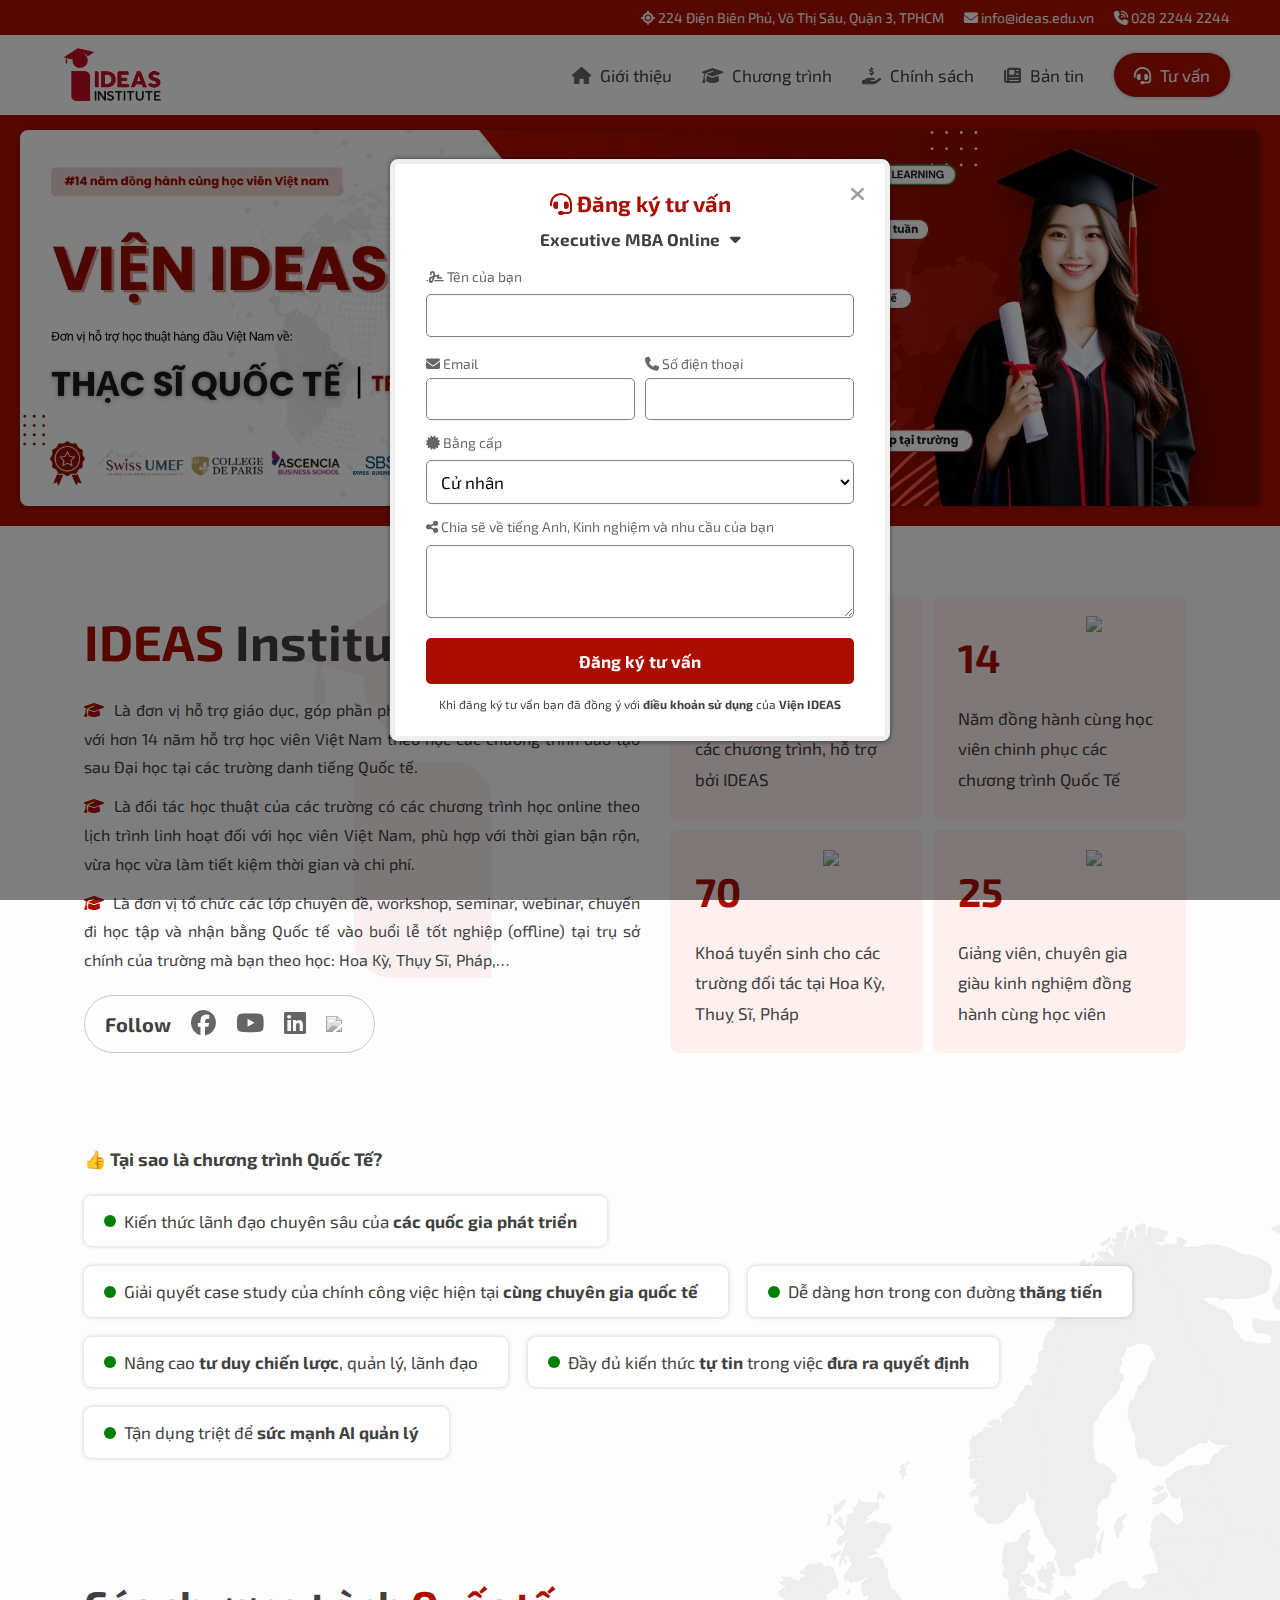
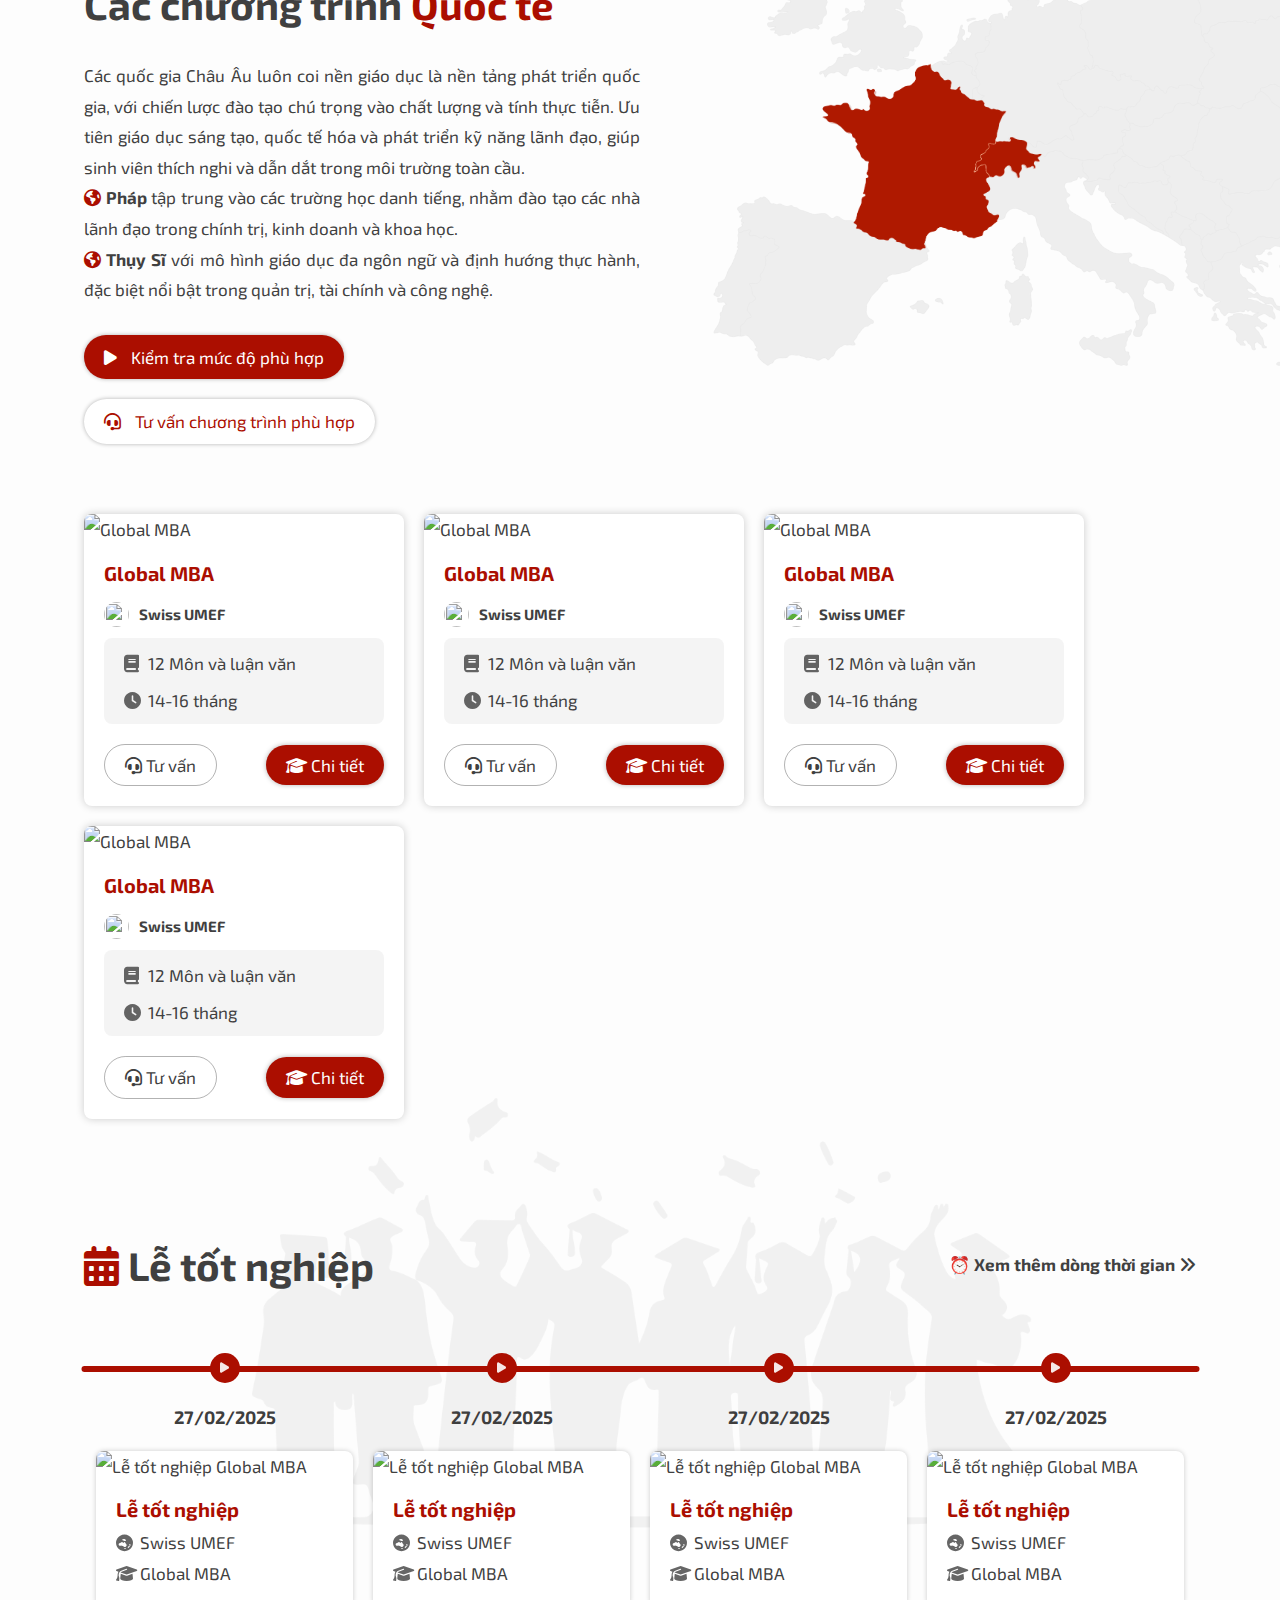
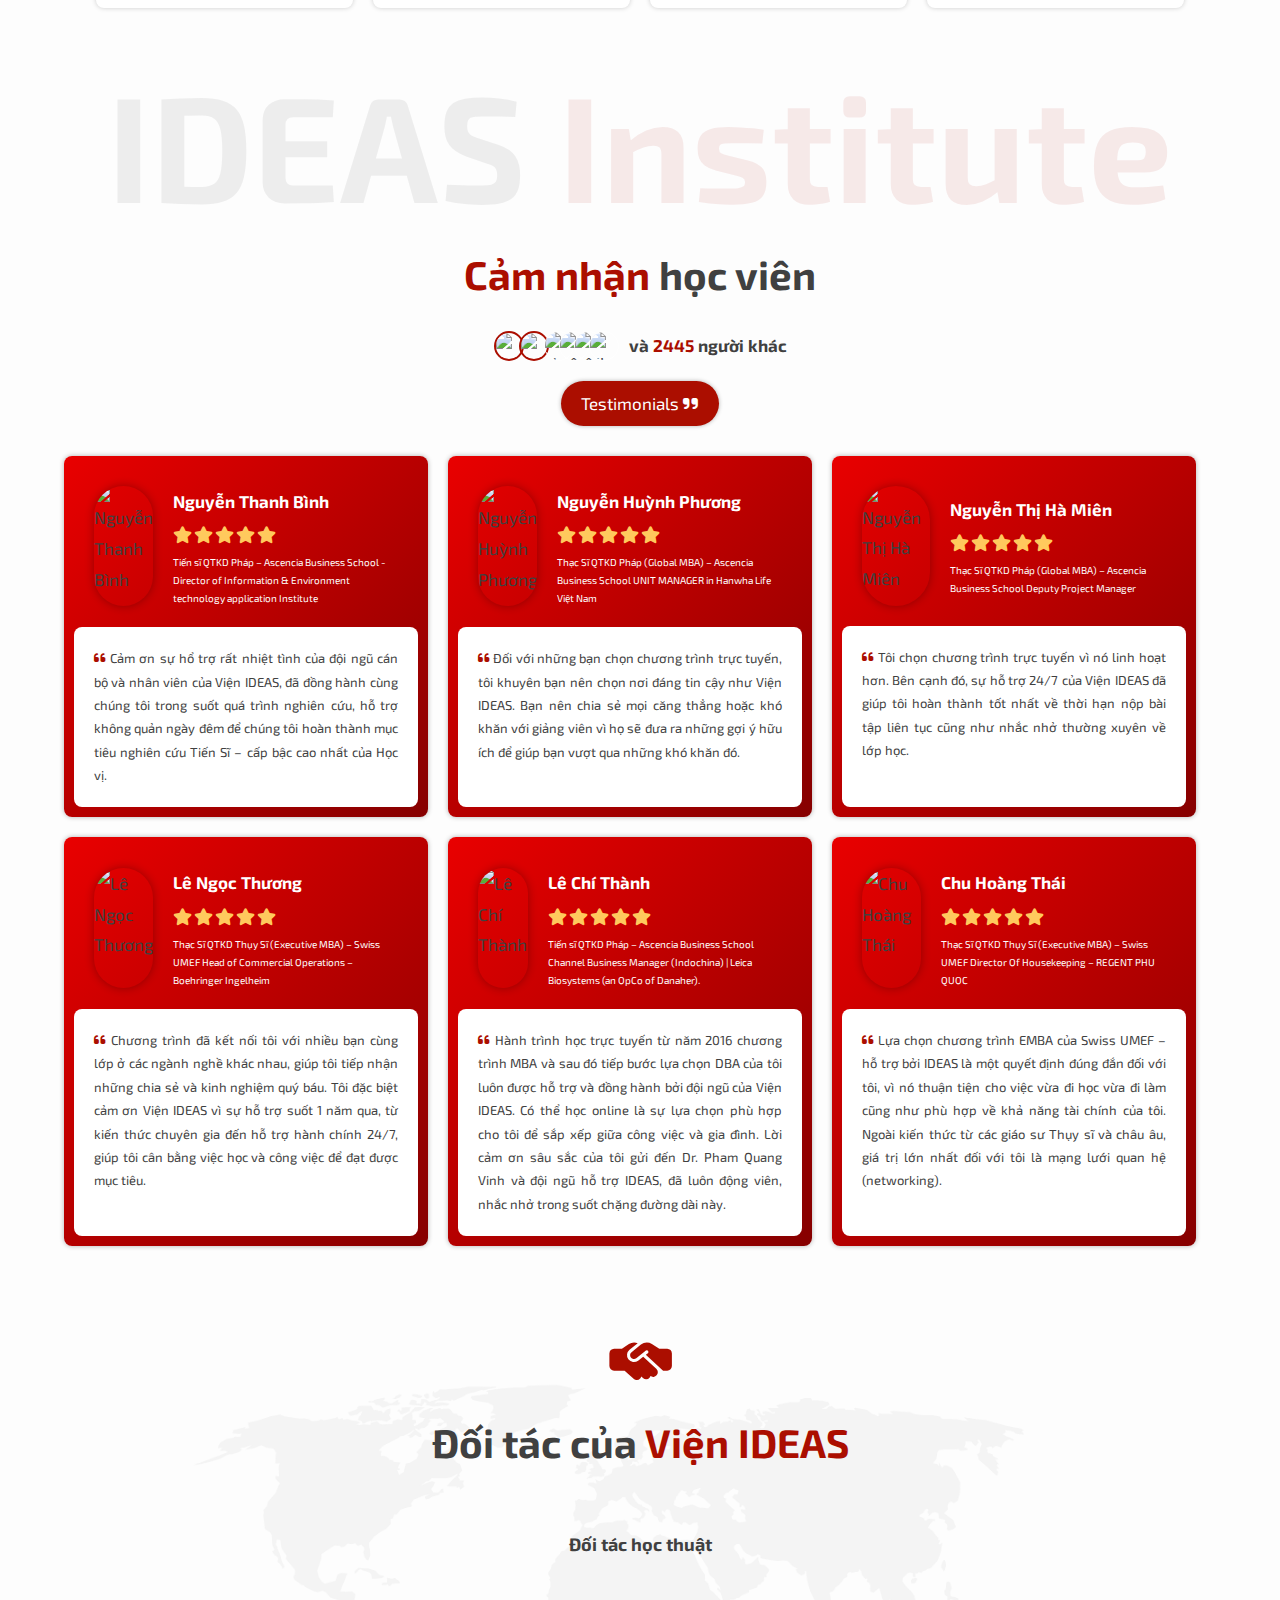
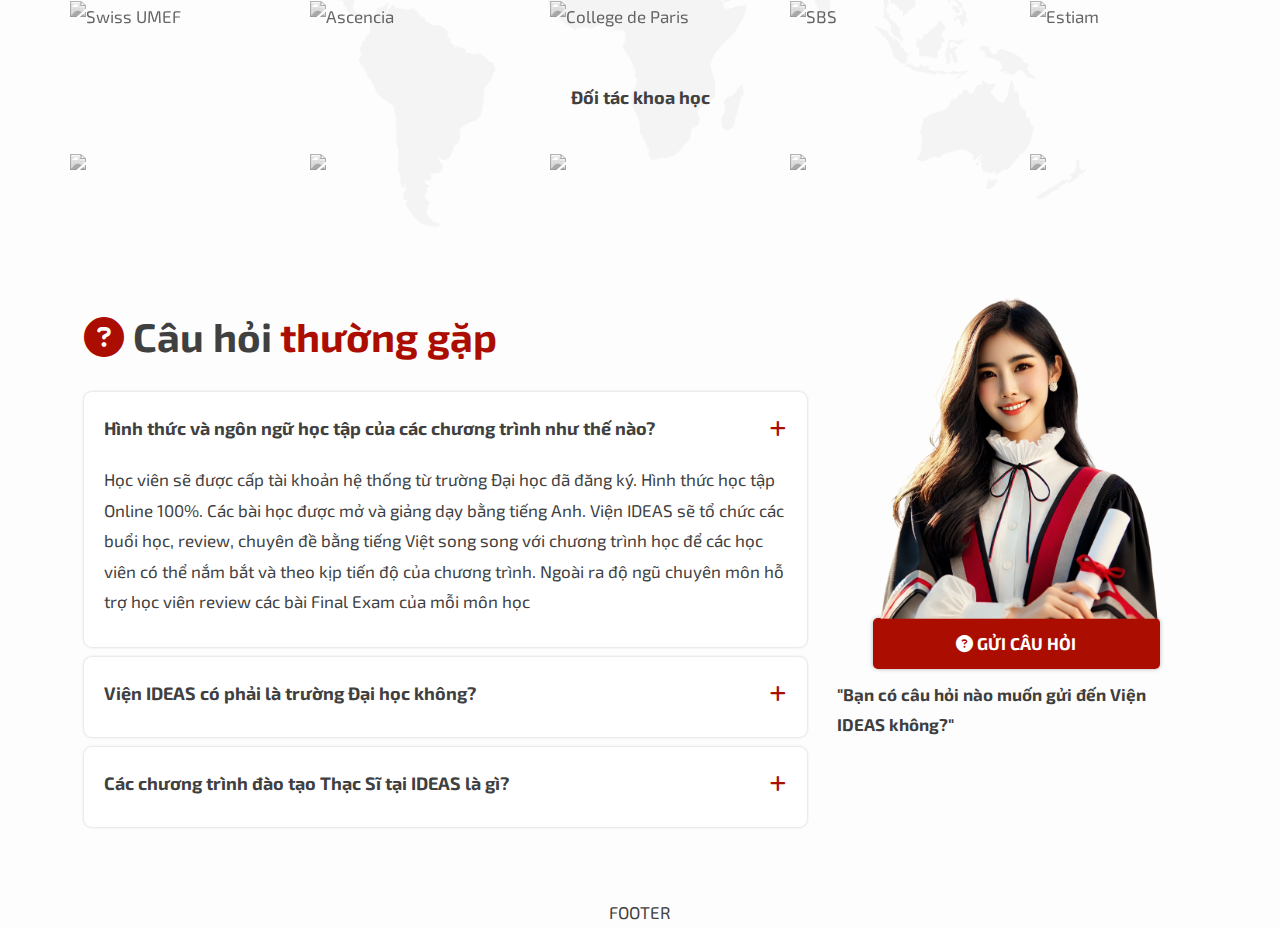
==== commit b3185b3e: "Add files via upload" ====
--- a/index.html
+++ b/index.html
@@ -21,7 +21,16 @@
   </head>
   <body>
     <header class="ideas_header">
-      <div class="ideas_header_top">top</div>
+      <div class="ideas_header_top">
+        <ul>
+          <li>
+            <i class="fa-solid fa-location-crosshairs"></i> 224 Điện Biên Phủ,
+            Võ Thị Sáu, Quận 3, TPHCM
+          </li>
+          <li><i class="fa-solid fa-envelope"></i> info@ideas.edu.vn</li>
+          <li><i class="fa-solid fa-phone-volume"></i> 028 2244 2244</li>
+        </ul>
+      </div>
       <div class="ideas_header_menu">
         <div class="ideas_logo">
           <img src="./ideas-02.png" />
--- a/main.css
+++ b/main.css
@@ -103,7 +103,18 @@
 .ideas_header_top {
   width: 100%;
   background-color: var(--mainClr);
-}
+  display: flex;
+  justify-content: flex-end;
+  padding: 0 5rem;
+}
+.ideas_header_top ul {
+  display: flex;
+  gap: 2rem;
+  font-size: 1.4rem;
+  padding: 5px 0;
+  color: white;
+}
+
 .ideas_header_menu {
   height: 8rem;
   width: 100%;
@@ -405,6 +416,7 @@
   width: calc(25% - 1rem);
   border-radius: 8px;
   object-fit: cover;
+  min-height: 25rem;
 }
 .ideas_line {
   width: 82%;
@@ -1035,7 +1047,7 @@
   flex-direction: column;
   gap: 2rem;
   width: 95vw;
-  max-width: 40rem;
+  max-width: 50rem;
 }
 .ideas_alert > a {
   width: 100%;
@@ -1051,6 +1063,18 @@
   font-size: 4rem;
   color: green;
 }
+.ideas_alert .dom_alert_content > img {
+  width: 10rem;
+}
+.ideas_alert .dom_alert_content > ul {
+  width: 100%;
+  text-align: left;
+  font-size: 1.5rem;
+}
+.ideas_alert .dom_alert_content > ul i {
+  color: var(--mainClr);
+  margin-right: 5px;
+}
 .dom_alert_content {
   display: flex;
   justify-content: center;
@@ -1058,10 +1082,14 @@
   flex-direction: column;
   text-align: center;
   gap: 2rem;
+  width: 100%;
+  padding: 2rem;
+  padding-top: 0;
 }
 .ideas_alert h3 {
   font-weight: bold;
   font-size: 2rem;
+  color: var(--mainClr);
 }
 .ideas_form.active,
 .ideas_alert.active {
@@ -1250,19 +1278,21 @@
 .ideas_ref b {
   font-size: 2rem;
 }
+
 .ideas_ref > a img {
   border-radius: 10px;
   margin: 1rem auto;
 }
+
 .ideas_demographic > div > ul {
   margin-top: 1rem;
-  background: hsla(8, 100%, 97%, 0.582);
+  background: white;
   padding: 2rem;
   border-radius: 8px;
   display: flex;
   flex-direction: column;
   gap: 2rem;
-  box-shadow: 0 0 2px rgba(0, 0, 0, 0.164);
+  box-shadow: 0 0 3px rgba(0, 0, 0, 0.2);
 }
 .ideas_demographic > div > ul > li p {
   display: flex;
@@ -1275,7 +1305,7 @@
 .ideas_demographic > div > ul > li > p:last-child {
   width: 100%;
   height: 8px;
-  background-color: rgba(129, 129, 129, 0.13);
+  background-color: #00000015;
   border-radius: 50rem;
   position: relative;
   overflow: hidden;
@@ -1294,7 +1324,7 @@
   color: var(--mainClr);
 }
 .ideas_faq_item {
-  border: 2px solid rgba(0, 0, 0, 0.123);
+  box-shadow: 0 0 3px rgb(0, 0, 0, 0.2);
   border-radius: 8px;
   padding: 2rem;
   max-height: 8rem; /* Đặt giá trị nhỏ ban đầu */
@@ -1445,15 +1475,18 @@
   flex: 2;
 }
 .ideas_course_title {
-  width: 100%;
+  margin: 0 auto;
   display: flex;
   justify-content: space-between;
   align-items: center;
   margin-top: 0rem;
-  background: white;
-  box-shadow: 0 0 3px rgb(0, 0, 0, 0.2);
-  border-radius: 8px;
   padding: 2rem;
+  padding: 0 5rem;
+  padding: 2rem;
+  width: 90vw;
+  gap: 3rem;
+  max-width: 1600px;
+  position: relative;
 }
 .ideas_course_title h2 {
   font-size: 4rem;
@@ -1471,6 +1504,10 @@
   cursor: pointer;
   font-size: 1.4rem;
   margin-bottom: 1rem;
+  transition: 0.3s;
+}
+.ideas_course_title_left a:hover {
+  color: var(--mainClr);
 }
 .ideas_course_title_left > div > span {
   font-size: 1.4rem;
@@ -1484,7 +1521,8 @@
 .ideas_course_title_left {
   gap: 2rem;
   display: flex;
-  width: 75%;
+  width: 55%;
+  flex-direction: column;
 }
 .ideas_course_title_left > img {
   width: 40rem;
@@ -1495,10 +1533,12 @@
 .ideas_course_title_left > img:hover {
   filter: brightness(0.8);
 }
-.ideas_course_title_left a img {
+.ideas_course_title_left > div > a img {
   width: 3rem;
   height: 3rem;
   border-radius: 50rem;
+  box-shadow: 0 0 4px rgb(0, 0, 0, 0.2);
+  border: 1px solid rgb(0, 0, 0, 0.2);
 }
 .ideas_course_title_right {
   display: flex;
@@ -1507,14 +1547,23 @@
   justify-content: flex-end;
   flex: 1;
 }
-.ideas_course_title_right > p:first-child {
-  padding: 7px 2rem;
-  background-color: white;
-  border-radius: 100rem;
-  color: var(--mainClr);
-  box-shadow: 0 0 4px rgb(0, 0, 0, 0.3);
-  cursor: pointer;
+.ideas_course_title_right > img {
+  height: 40rem;
+  object-fit: cover;
+  border-radius: 8px;
+  box-shadow: 0 0 8px rgb(0, 0, 0, 0.3);
   transition: 0.3s;
+}
+.ideas_course_title_right > iframe {
+  height: 40rem;
+  width: 100%;
+  object-fit: cover;
+  border-radius: 8px;
+  box-shadow: 0 0 8px rgb(0, 0, 0, 0.3);
+  transition: 0.3s;
+}
+.ideas_course_title_right > img:hover {
+  filter: brightness(0.8);
 }
 
 .ideas_program h2 {
@@ -1570,6 +1619,9 @@
   z-index: 1;
   transition: 0.3s ease;
 }
+.ideas_program_subject_item li p:first-child * {
+  pointer-events: none;
+}
 .ideas_program_subject_item li p:last-child {
   max-height: 0;
   transition: 0.4s ease-in-out;
@@ -1604,8 +1656,13 @@
   font-size: 2rem;
   margin-bottom: 1rem;
 }
-.ideas_program_detail_img > img {
-  width: 30rem;
+.ideas_program_detail_info_lanhsu {
+  color: var(--mainClr);
+  cursor: pointer;
+  font-weight: bold;
+}
+.ideas_program_detail_img img {
+  width: 35rem;
   box-shadow: 0 0 5px rgb(0, 0, 0, 0.3);
   border-radius: 8px;
 }
@@ -1625,16 +1682,58 @@
   flex-direction: column;
   margin-top: 1rem;
   gap: 1rem;
-  padding-right: 5rem;
+}
+.ideas_program_info {
+  margin: 0 auto;
+  display: flex;
+  justify-content: center;
+  align-items: center;
+  padding: 2rem;
+  padding: 2rem;
+  width: 90vw;
+  gap: 3rem;
+  max-width: 1600px;
+  border-radius: 8px;
+  padding: 4rem 0;
+  transform: translateY(-12rem);
+  margin-bottom: -15rem;
+  background: white;
+  box-shadow: 0 8px 16px 0 rgb(0, 0, 0, 0.1);
+}
+.ideas_program_time {
+  width: 100%;
+  display: flex;
+  align-items: center;
+  justify-content: center;
+}
+.ideas_program_time > div {
+  padding-bottom: 0;
+  margin-bottom: 0;
+  width: 100%;
+}
+.ideas_program_info > div > div {
+  width: 20%;
+  padding-left: 5rem;
+}
+
+.ideas_program_info > div > div:nth-child(3) {
+  width: 25%;
+  padding-left: 5rem;
+}
+.ideas_program_info > div > div:nth-child(4) {
+  width: 30%;
+  padding-left: 5rem;
+}
+.ideas_program_info > div > div > p {
+  font-weight: bold;
+  font-size: 1.6rem;
+}
+.ideas_program_info > div img {
+  width: 13rem;
 }
 .ideas_program_benefit li i {
   color: var(--mainClr);
   margin-right: 5px;
-}
-.ideas_program_time {
-  display: flex;
-  gap: 4rem;
-  margin: 2rem 0;
 }
 
 .ideas_program .ideas_require_title {
@@ -1645,50 +1744,64 @@
 }
 .ideas_program_fee {
   display: flex;
-  gap: 1rem;
+  gap: 1.5rem;
   margin-top: 2rem;
 }
 .ideas_program_fee > div {
   flex: 1;
-  box-shadow: 0 0 2px rgb(0, 0, 0, 0.3);
-  padding: 2rem;
-  border-radius: 8px;
-}
-
-.ideas_program_fee_item h3 {
-  color: var(--mainClr);
-  font-weight: bold;
-  width: max-content;
-  border-radius: 5px;
-  font-size: 1.4rem;
-}
+  padding: 3rem;
+  border-radius: 8px;
+  /* overflow: hidden; */
+}
+
 .ideas_imgs_logo {
   display: flex;
   align-items: center;
   gap: 1rem;
   margin-top: 1rem;
+  margin-left: -1.5rem;
+}
+.ideas_imgs_logo a {
+  cursor: pointer;
+  transition: 0.3s;
+}
+.ideas_imgs_logo a:hover {
+  scale: 1.05;
 }
 .ideas_imgs_logo img {
-  width: 15rem;
+  width: 10rem;
 }
 .ideas_program_fee_item {
   display: flex;
   flex-direction: column;
   justify-content: space-between;
   background: white;
+  position: relative;
+  box-shadow: 0 8px 16px 0 rgb(0, 0, 0, 0.1);
 }
 
 .ideas_program_fee_head > p {
   font-size: 3rem;
   font-weight: bold;
 }
+.ideas_program_fee_item > img {
+  position: absolute;
+  top: 0;
+  left: 0;
+  width: 50%;
+  user-select: none;
+  pointer-events: none;
+  border-radius: 8px;
+}
 .ideas_program_fee_item ul i {
-  color: var(--mainClr);
+  color: #ab0e00dc;
+
   margin-right: 5px;
 }
 .ideas_program_fee_item ul {
   font-size: 1.6rem;
   text-align: justify;
+  padding: 1rem;
 }
 .ideas_program_fee_item ul li {
   margin-top: 0.5rem;
@@ -1697,14 +1810,32 @@
   color: var(--mainClr);
   text-decoration: underline;
   font-weight: bold;
+  cursor: pointer;
+}
+.ideas_program_fee_head > img {
+  width: 20rem;
+  pointer-events: none;
+  user-select: none;
+}
+.ideas_program_fee_head > h3 {
+  font-weight: bold;
+  font-size: 1.6rem;
+  margin-top: -3rem;
+  color: var(--mainClr);
+}
+.ideas_program_fee_head > h4 {
+  font-weight: bold;
+  font-size: 3.5rem;
+  text-shadow: 1px 1px rgb(0, 0, 0, 0.5);
 }
 .ideas_program_fee_head {
   display: flex;
   align-items: center;
+  flex-direction: column;
   justify-content: space-between;
   border-bottom: 1px solid rgb(0, 0, 0, 0.1);
-  padding-bottom: 1rem;
-  margin-bottom: 1rem;
+  padding-bottom: 2rem;
+  margin-bottom: 2rem;
 }
 a.disable {
   opacity: 0.5;
@@ -1718,8 +1849,13 @@
   justify-content: space-between;
 }
 .ideas_program_fee_btns a {
-  color: var(--mainClr);
-  font-weight: bold;
+  color: white;
+  background-color: var(--mainClr);
+  font-weight: bold;
+  width: 100%;
+  border-radius: 50rem;
+  padding: 1rem;
+  text-align: center;
   cursor: pointer;
 }
 .ideas_program_fee_btns > a:last-child {
@@ -1762,3 +1898,29 @@
 .ideas_require_step img {
   width: 8rem;
 }
+.ideas_program_head {
+  width: 100%;
+  padding: 5rem 0;
+  padding-bottom: 10rem;
+  background-color: #fff5f5;
+}
+
+.ideas_program_head_btns {
+  margin-top: 2rem;
+  gap: 2rem;
+  display: flex;
+  align-items: center;
+}
+.ideas_program_head_btns p {
+  cursor: pointer;
+}
+.ideas_program_head_support {
+  display: flex;
+  gap: 1rem;
+  align-items: center;
+  font-weight: bold;
+  font-size: 1.3rem;
+}
+.ideas_program_head_support a img {
+  width: 8rem;
+}
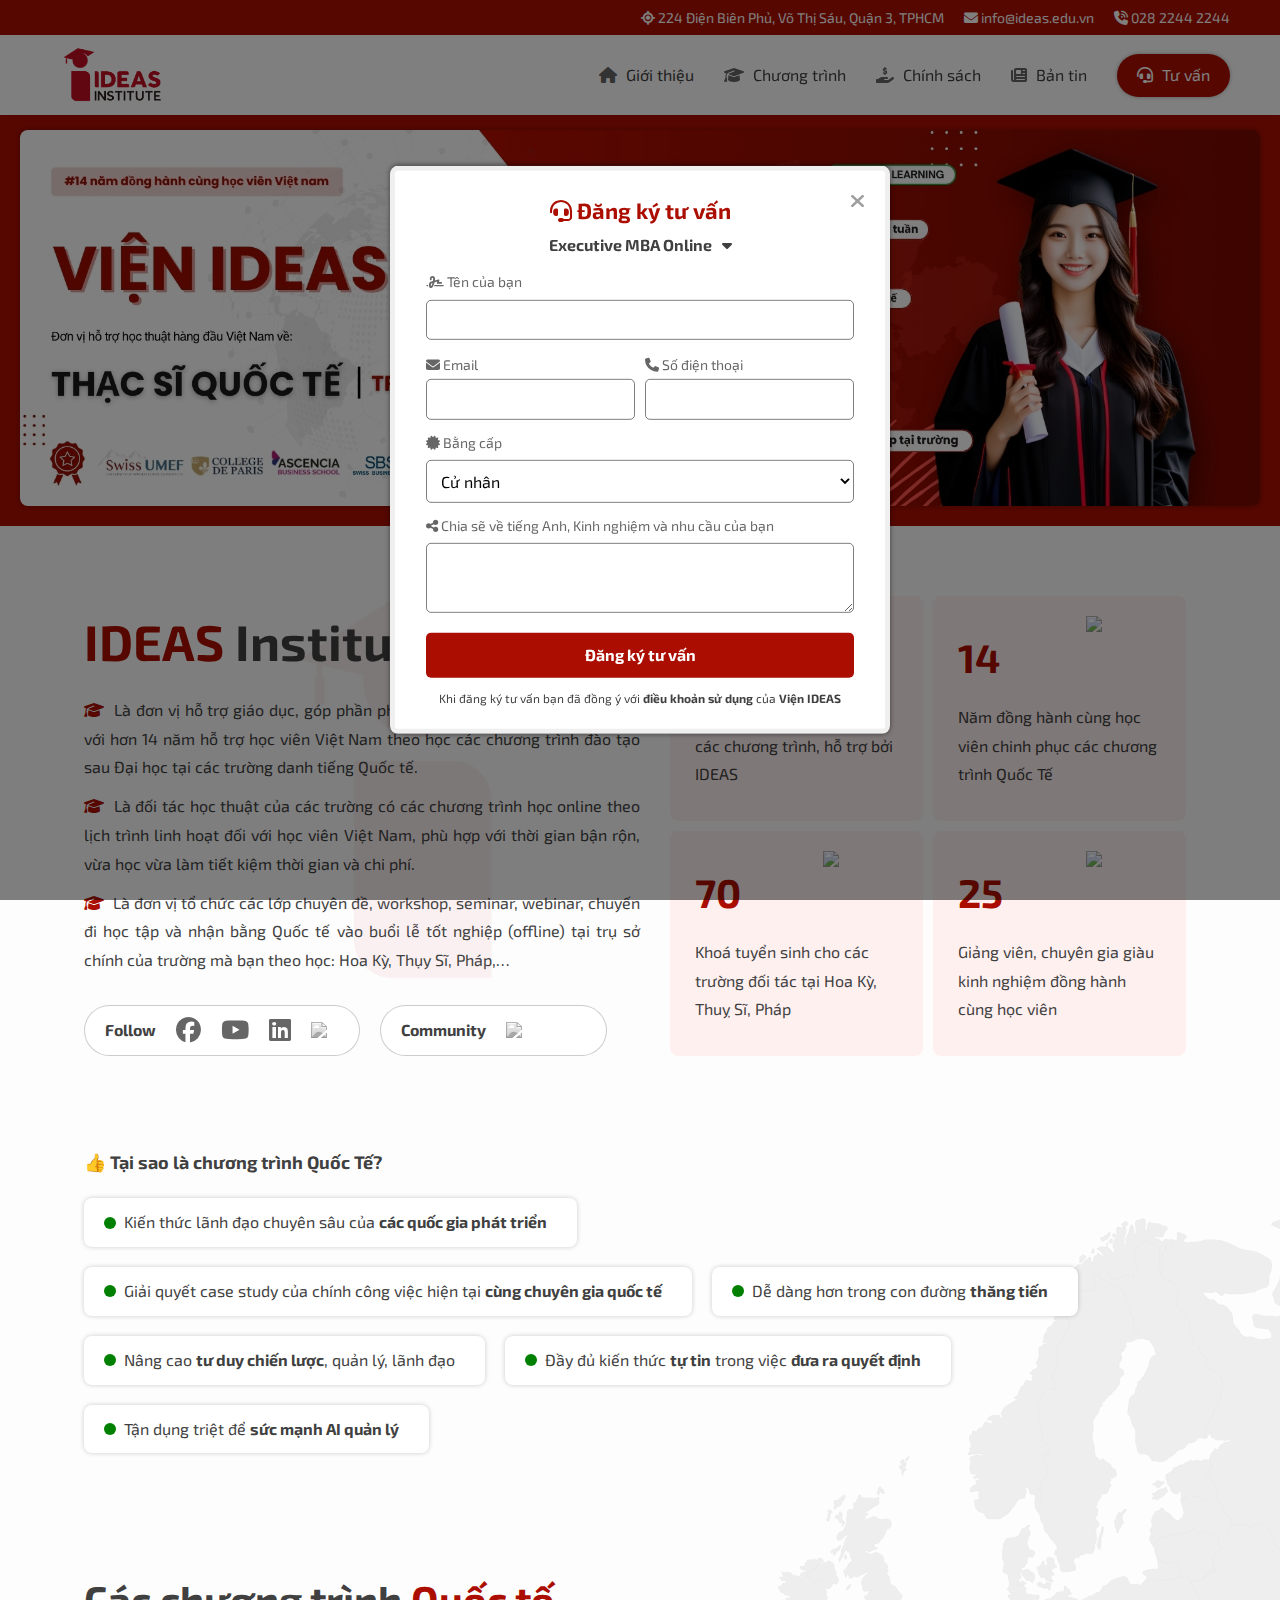
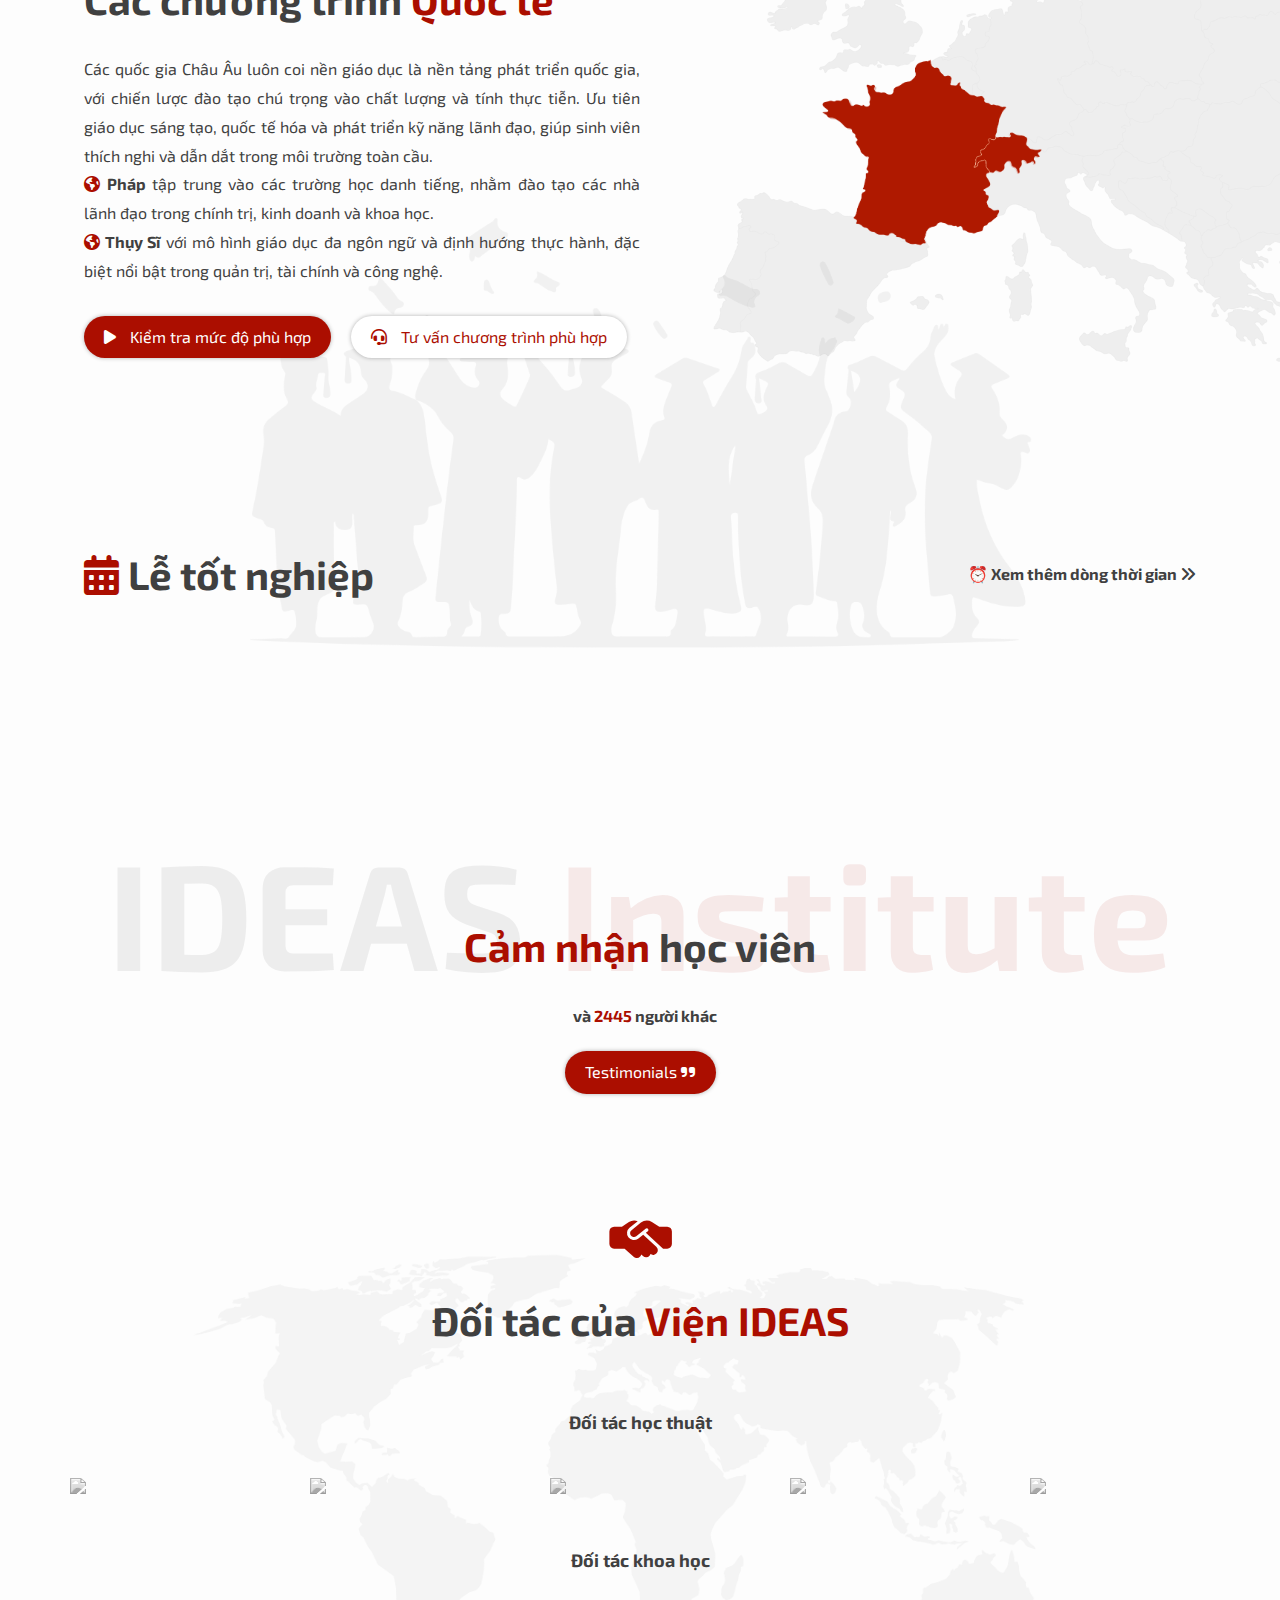
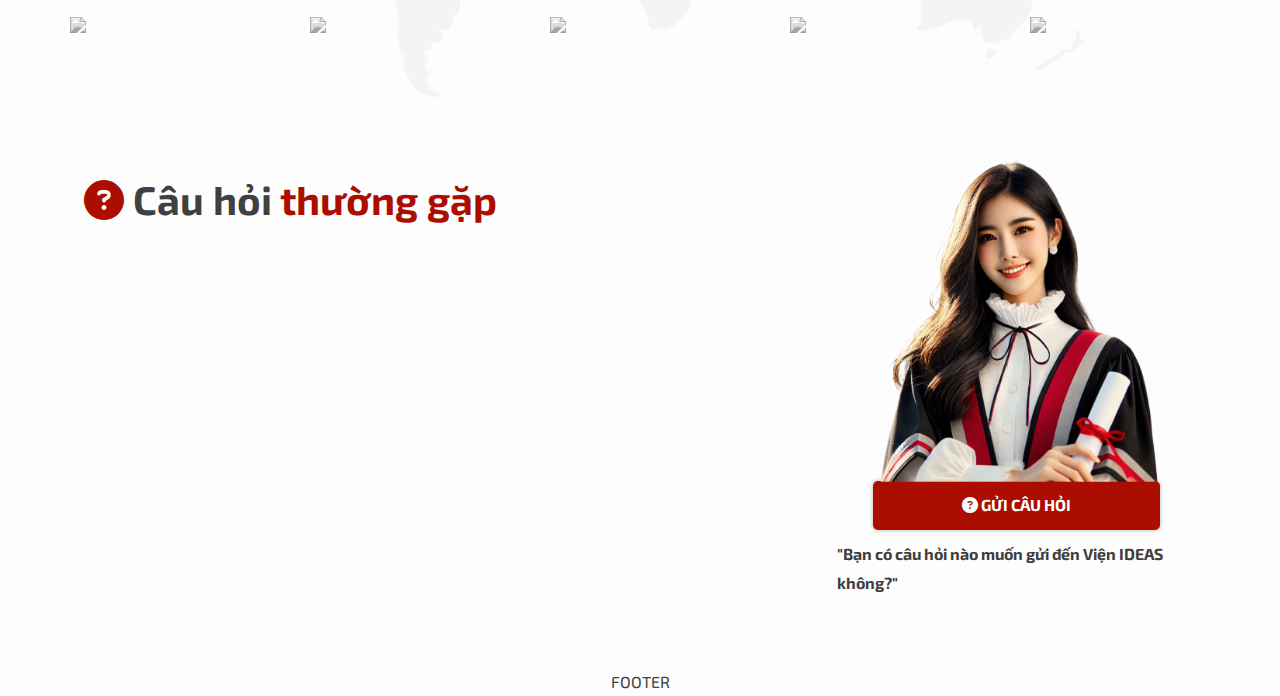
==== commit 37f6aa5d: "Add files via upload" ====
--- a/index.html
+++ b/index.html
@@ -161,24 +161,36 @@
               chính của trường mà bạn theo học: Hoa Kỳ, Thụy Sĩ, Pháp,…
             </li>
           </ul>
-          <div class="ideas_follow">
-            <p>Follow</p>
-            <a target="_blank">
-              <i class="fa-brands fa-facebook"></i>
-            </a>
-            <a target="_blank">
-              <i class="fa-brands fa-youtube"></i>
-            </a>
-            <a target="_blank">
-              <i class="fa-brands fa-linkedin"></i>
-            </a>
-            <a target="_blank">
-              <i>
-                <img
-                  src="https://hidosport.vn/wp-content/uploads/2023/09/zalo-icon.png"
-                />
-              </i>
-            </a>
+          <div class="ideas_follow_inner">
+            <div class="ideas_follow">
+              <p>Follow</p>
+              <a target="_blank">
+                <i class="fa-brands fa-facebook"></i>
+              </a>
+              <a target="_blank">
+                <i class="fa-brands fa-youtube"></i>
+              </a>
+              <a target="_blank">
+                <i class="fa-brands fa-linkedin"></i>
+              </a>
+              <a target="_blank">
+                <i>
+                  <img
+                    src="https://hidosport.vn/wp-content/uploads/2023/09/zalo-icon.png"
+                  />
+                </i>
+              </a>
+            </div>
+            <div class="ideas_follow group">
+              <p>Community</p>
+              <a target="_blank">
+                <i>
+                  <img
+                    src="https://chiefaiofficer.vn/wp-content/uploads/2024/09/cao-logo.png"
+                  />
+                </i>
+              </a>
+            </div>
           </div>
         </div>
         <div class="ideas_numbers">
--- a/main.css
+++ b/main.css
@@ -9,13 +9,7 @@
   background-color: transparent;
   outline: 0;
 }
-.dom_adsid,
-.dom_adsid > div,
-.dom_adsid > div > div,
-.dom_total_percent {
-  gap: 1rem;
-  display: flex;
-}
+
 body,
 html {
   overflow-x: hidden;
@@ -25,10 +19,6 @@
   transform: translate(-50%, -50%);
   left: 50%;
   position: absolute;
-}
-#dom_sidebar.zoom .dom_zoom > i,
-.dom_zoom {
-  rotate: 180deg;
 }
 
 *,
@@ -70,12 +60,12 @@
 body {
   font-weight: 400;
   line-height: 1.8;
-  font-size: 1.7rem;
+
   font-family: "Exo 2", sans-serif;
   font-optical-sizing: auto;
   color: var(--textClr);
   background-color: #fdfdfd;
-
+  font-size: 1.6rem;
   overflow-y: auto;
 }
 
@@ -284,7 +274,7 @@
   display: flex;
   gap: 3rem;
   max-width: 1600px;
-  border-radius: 8px;
+  border-radius: 5px;
   position: relative;
 }
 
@@ -413,10 +403,10 @@
   gap: 1rem;
 }
 .ideas_imgs img {
-  width: calc(25% - 1rem);
+  width: calc(33.33%);
   border-radius: 8px;
   object-fit: cover;
-  min-height: 25rem;
+  box-shadow: 0 0 3px rgb(0, 0, 0, 0.2);
 }
 .ideas_line {
   width: 82%;
@@ -545,8 +535,14 @@
   flex-wrap: wrap;
   gap: 2rem;
 }
+
+.ideas_follow_inner {
+  display: flex;
+  align-items: stretch;
+  gap: 2rem;
+  margin-top: 3rem;
+}
 .ideas_follow {
-  margin-top: 2rem;
   display: flex;
   align-items: center;
   gap: 2rem;
@@ -554,10 +550,10 @@
   border-radius: 50rem;
   border: 1px solid rgb(0, 0, 0, 0.2);
   width: max-content;
+  background-color: white;
 }
 .ideas_follow > p {
   font-weight: bold;
-  font-size: 2rem;
 }
 .ideas_follow a {
   display: flex;
@@ -588,8 +584,12 @@
 .ideas_follow i img {
   width: 2.8rem;
 }
+.ideas_follow.group img {
+  width: 8rem;
+}
 .ideas_social_avatar_inner {
   display: flex;
+  align-items: center;
 }
 .ideas_social_avatar_inner > div {
   display: flex;
@@ -1022,7 +1022,8 @@
   border: 5px solid #00000010;
 }
 .ideas_form,
-.ideas_alert {
+.ideas_alert,
+.ideas_media_popup {
   position: fixed;
   top: 50%;
   left: 50%;
@@ -1040,7 +1041,8 @@
   scale: 0;
   transition: 0.2s;
 }
-.ideas_alert {
+.ideas_alert,
+.ideas_media_popup {
   display: flex;
   justify-content: center;
   align-items: center;
@@ -1049,7 +1051,25 @@
   width: 95vw;
   max-width: 50rem;
 }
-.ideas_alert > a {
+.ideas_media_popup {
+  max-width: 80rem;
+}
+.ideas_media_popup > .ideas_media_content > div {
+  display: flex;
+  align-items: center;
+  flex-direction: column;
+  height: 60vh;
+  overflow-y: auto;
+  gap: 2rem;
+  padding: 1rem;
+}
+.ideas_media_popup img {
+  box-shadow: 0 0 3px rgb(0, 0, 0, 0.2);
+  border-radius: 8px;
+  width: 100%;
+  object-fit: cover;
+}
+.ideas_alert_close {
   width: 100%;
   text-align: center;
   font-weight: bold;
@@ -1059,23 +1079,23 @@
   cursor: pointer;
   box-shadow: 0 0 5px rgb(0, 0, 0, 0.3);
 }
-.ideas_alert .dom_alert_content > i {
+.ideas_alert .ideas_alert_content > i {
   font-size: 4rem;
   color: green;
 }
-.ideas_alert .dom_alert_content > img {
+.ideas_alert .ideas_alert_content > img {
   width: 10rem;
 }
-.ideas_alert .dom_alert_content > ul {
+.ideas_alert .ideas_alert_content > ul {
   width: 100%;
   text-align: left;
   font-size: 1.5rem;
 }
-.ideas_alert .dom_alert_content > ul i {
+.ideas_alert .ideas_alert_content > ul i {
   color: var(--mainClr);
   margin-right: 5px;
 }
-.dom_alert_content {
+.ideas_alert_content {
   display: flex;
   justify-content: center;
   align-items: center;
@@ -1086,18 +1106,24 @@
   padding: 2rem;
   padding-top: 0;
 }
+.ideas_media_popup h3,
 .ideas_alert h3 {
   font-weight: bold;
   font-size: 2rem;
   color: var(--mainClr);
 }
 .ideas_form.active,
+.ideas_media_popup.active,
 .ideas_alert.active {
   opacity: 1;
   pointer-events: all;
   scale: 1;
 }
 .ideas_alert.active ~ .ideas_popup_overlay {
+  opacity: 1;
+  pointer-events: all;
+}
+.ideas_media_popup.active ~ .ideas_popup_overlay {
   opacity: 1;
   pointer-events: all;
 }
@@ -1510,7 +1536,6 @@
   color: var(--mainClr);
 }
 .ideas_course_title_left > div > span {
-  font-size: 1.4rem;
   font-weight: bold;
 }
 .ideas_course_title_left > div > p {
@@ -1523,15 +1548,14 @@
   display: flex;
   width: 55%;
   flex-direction: column;
-}
-.ideas_course_title_left > img {
-  width: 40rem;
-  border-radius: 8px;
-  transition: 0.3s;
-  object-fit: cover;
-}
+  position: relative;
+}
+
 .ideas_course_title_left > img:hover {
   filter: brightness(0.8);
+}
+.ideas_program_head_share {
+  opacity: 0.8;
 }
 .ideas_course_title_left > div > a img {
   width: 3rem;
@@ -1597,7 +1621,7 @@
 
 .ideas_program_subject_item p:first-child {
   font-weight: bold;
-  font-size: 1.5rem;
+  font-size: 1.4rem;
   display: flex;
   justify-content: space-between;
   align-items: center;
@@ -1649,6 +1673,7 @@
 .ideas_program_detail_img {
   display: flex;
   margin-top: 2rem;
+  align-items: flex-start;
   gap: 3rem;
 }
 .ideas_program_detail_info > p {
@@ -1656,13 +1681,25 @@
   font-size: 2rem;
   margin-bottom: 1rem;
 }
-.ideas_program_detail_info_lanhsu {
-  color: var(--mainClr);
-  cursor: pointer;
-  font-weight: bold;
-}
-.ideas_program_detail_img img {
-  width: 35rem;
+.ideas_program_detail_info a {
+  cursor: pointer;
+  font-weight: bold;
+  text-decoration: underline;
+}
+.ideas_program_detail_info ul {
+  text-align: justify;
+}
+.wes_logo {
+  width: 20rem;
+  margin-bottom: 3rem;
+}
+.ideas_program_detail_img > img {
+  width: 40%;
+  box-shadow: 0 0 5px rgb(0, 0, 0, 0.3);
+  border-radius: 8px;
+}
+.ideas_program_detail_img.wes > img {
+  width: 50%;
   box-shadow: 0 0 5px rgb(0, 0, 0, 0.3);
   border-radius: 8px;
 }
@@ -1676,6 +1713,7 @@
   display: flex;
   gap: 3rem;
   align-items: flex-start;
+  margin-top: -3rem;
 }
 .ideas_program_benefit {
   display: flex;
@@ -1760,6 +1798,7 @@
   gap: 1rem;
   margin-top: 1rem;
   margin-left: -1.5rem;
+  mix-blend-mode: multiply;
 }
 .ideas_imgs_logo a {
   cursor: pointer;
@@ -1810,6 +1849,10 @@
   color: var(--mainClr);
   text-decoration: underline;
   font-weight: bold;
+  cursor: pointer;
+}
+.text_download {
+  color: var(--mainClr);
   cursor: pointer;
 }
 .ideas_program_fee_head > img {
@@ -1924,3 +1967,16 @@
 .ideas_program_head_support a img {
   width: 8rem;
 }
+.swiper-container {
+  width: 90vw;
+  max-width: 1600px;
+  height: auto;
+  overflow: hidden;
+  position: relative;
+}
+.swiper-slide img {
+  width: 100%;
+  height: 20rem;
+  object-fit: cover;
+  border-radius: 5px;
+}
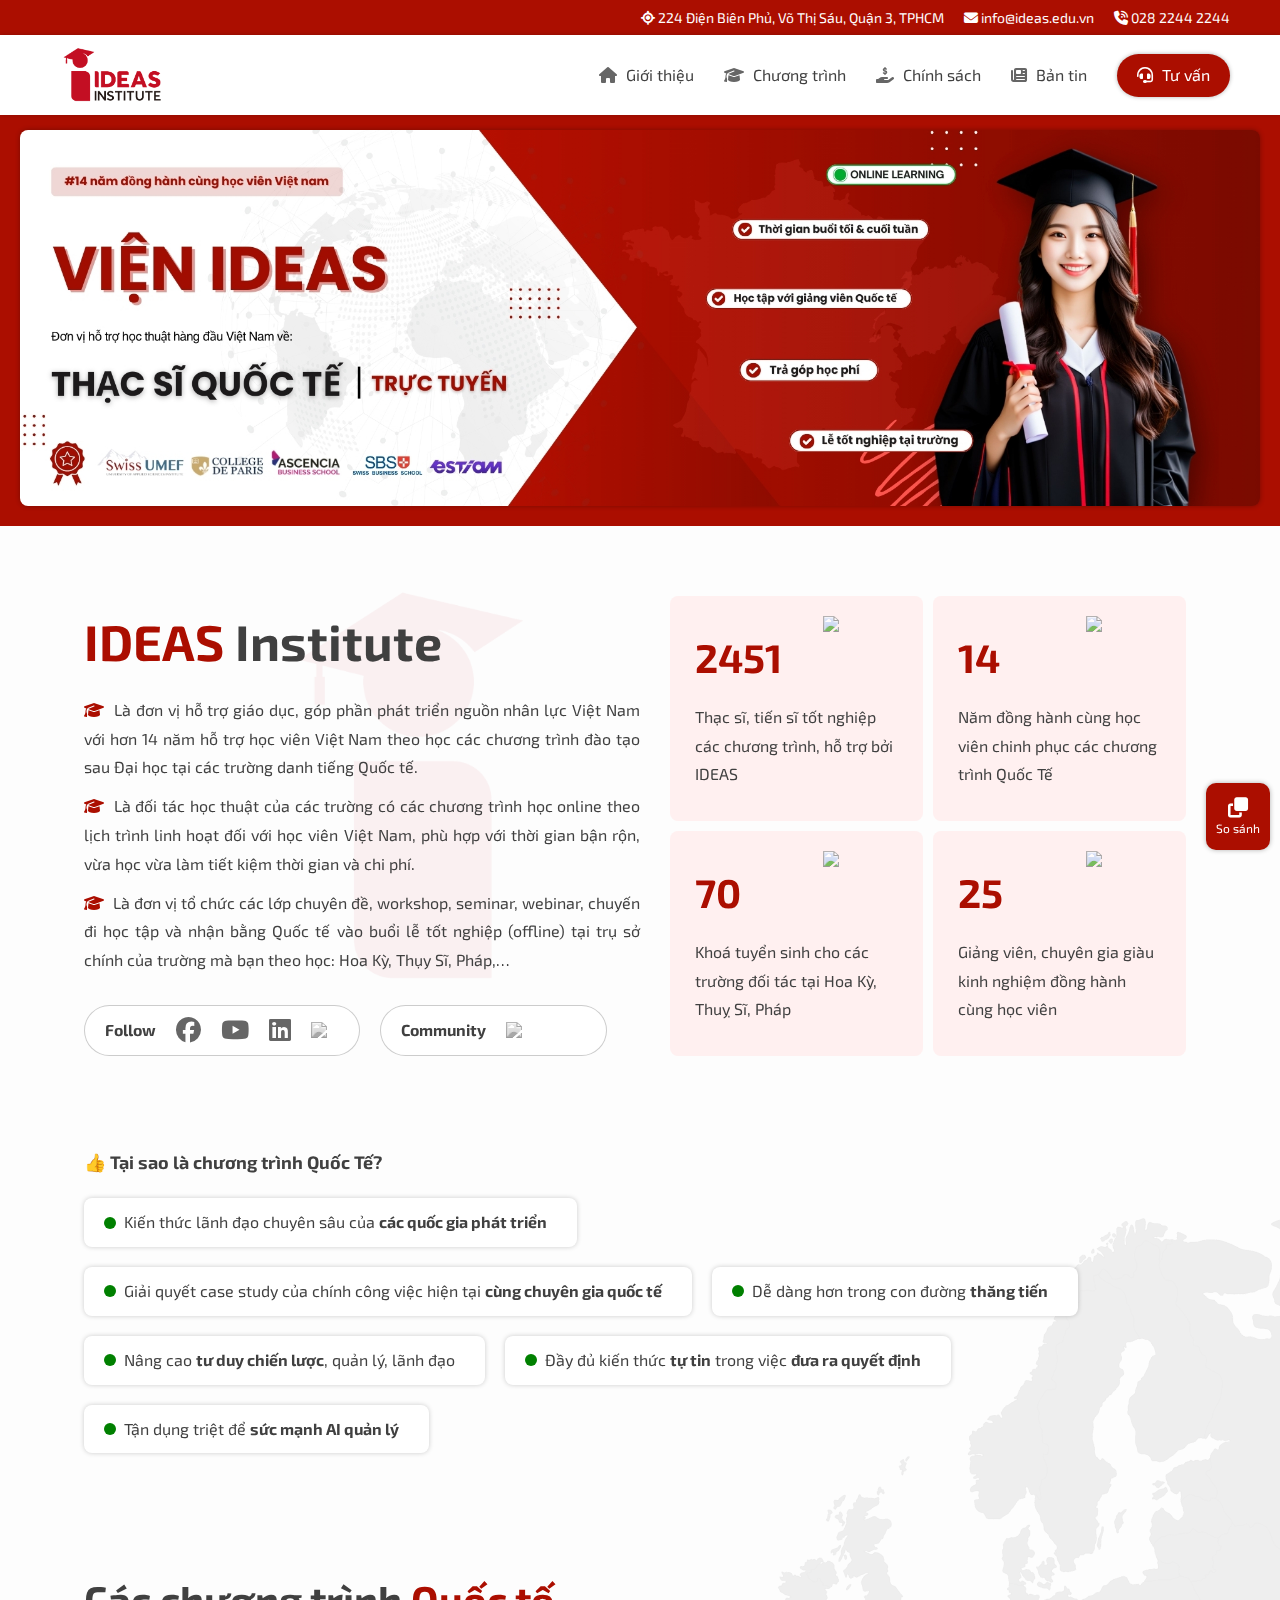
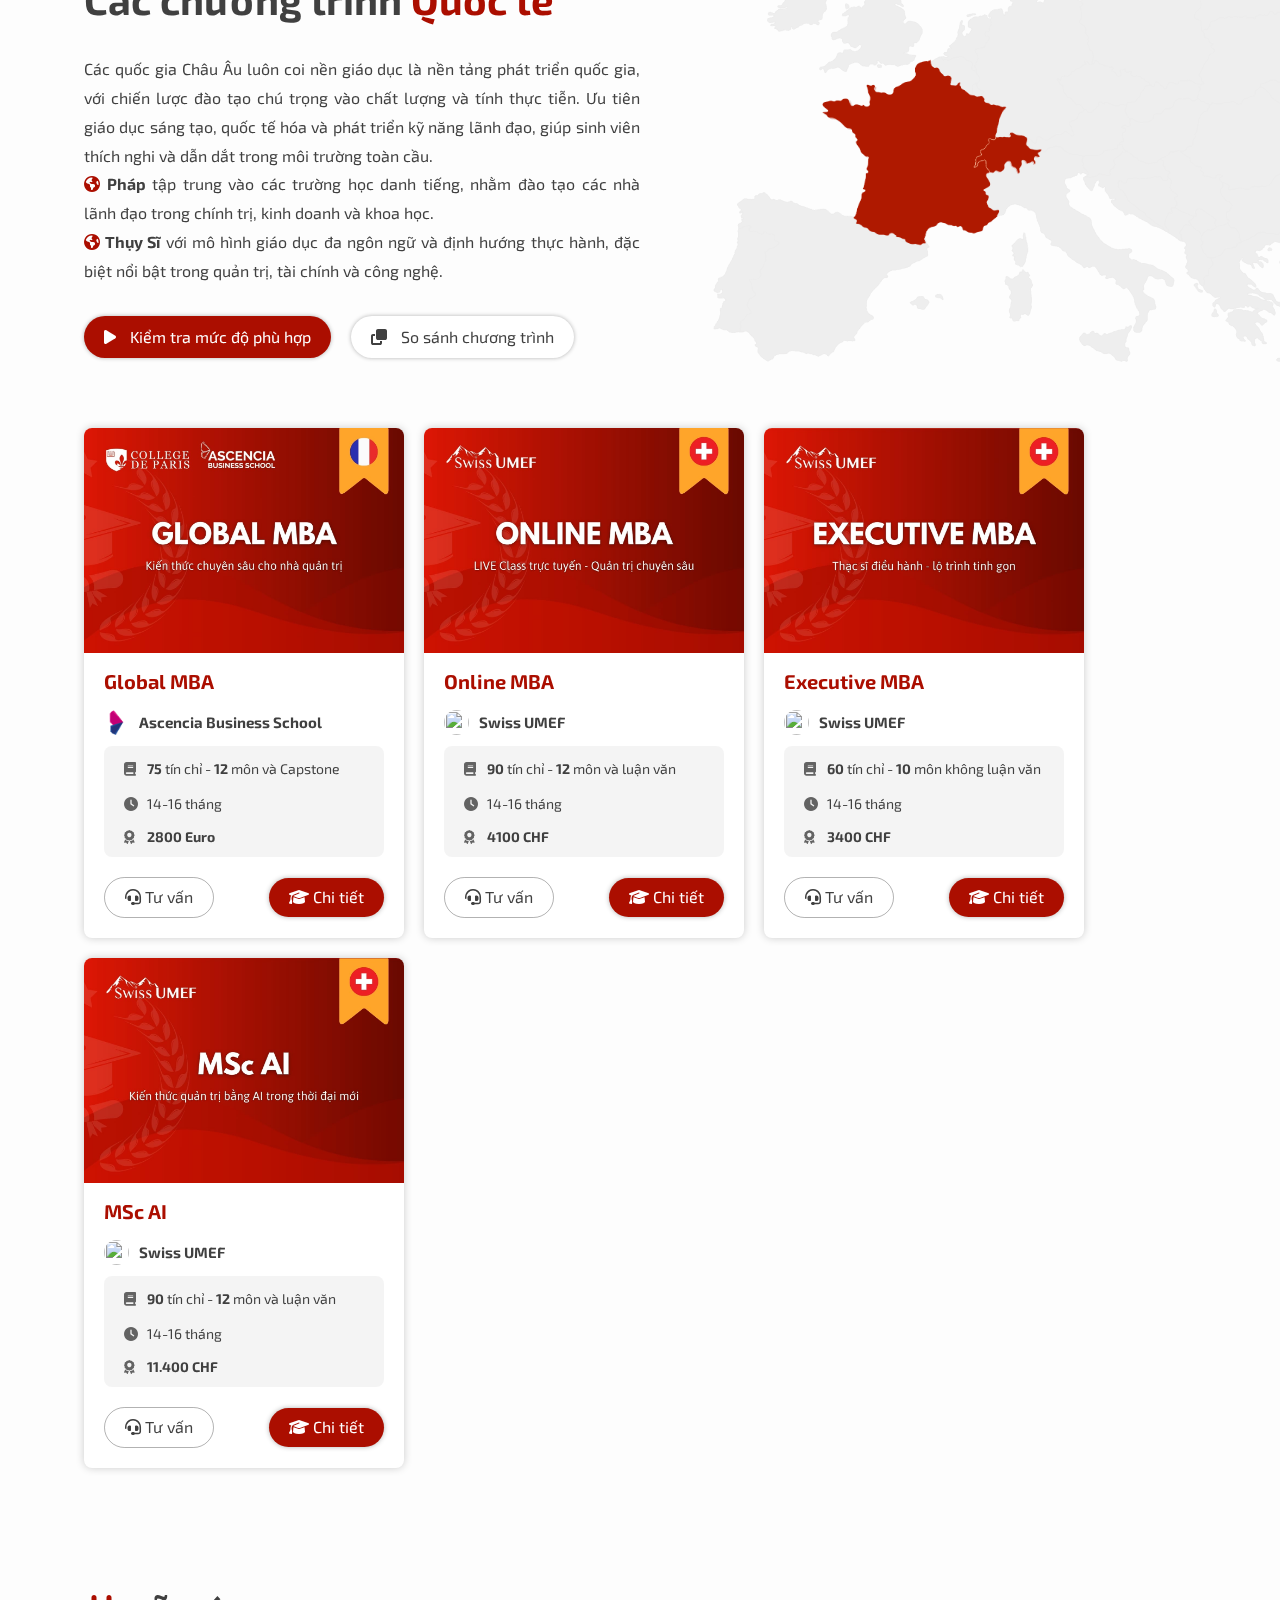
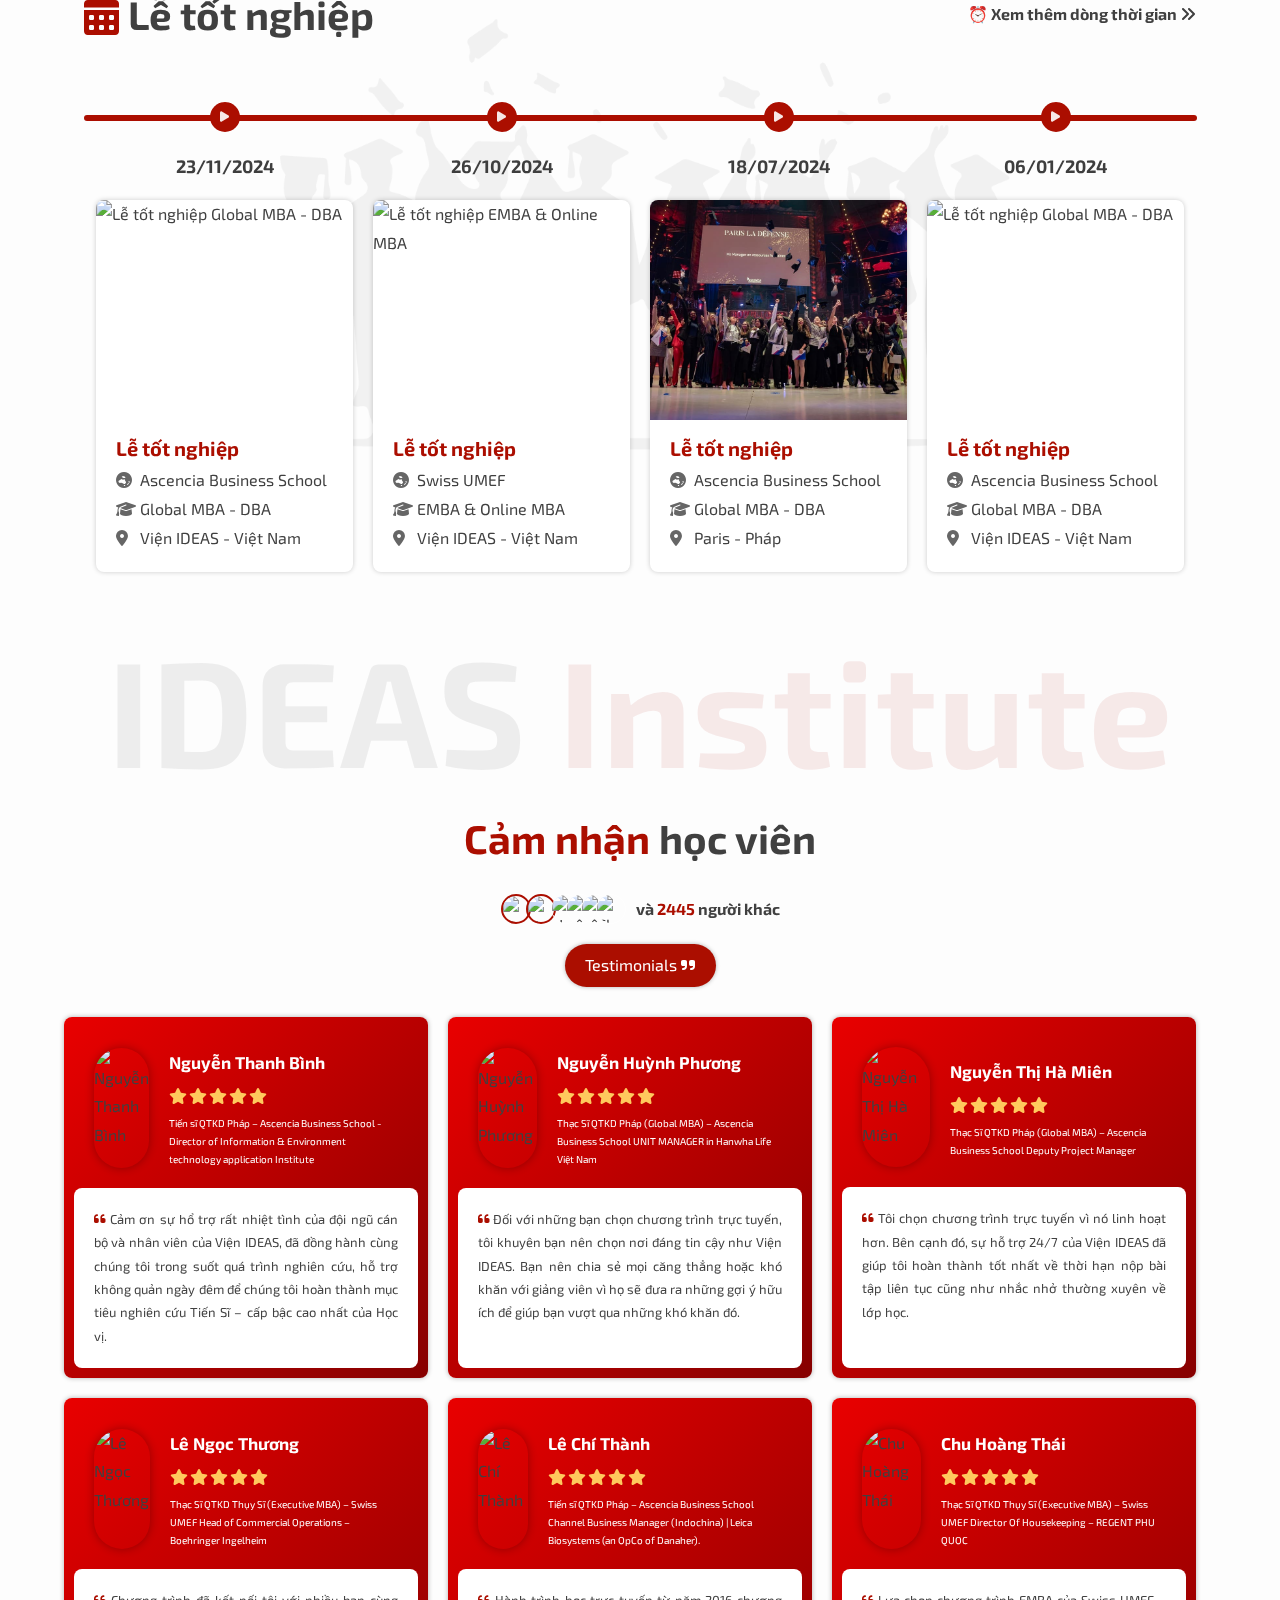
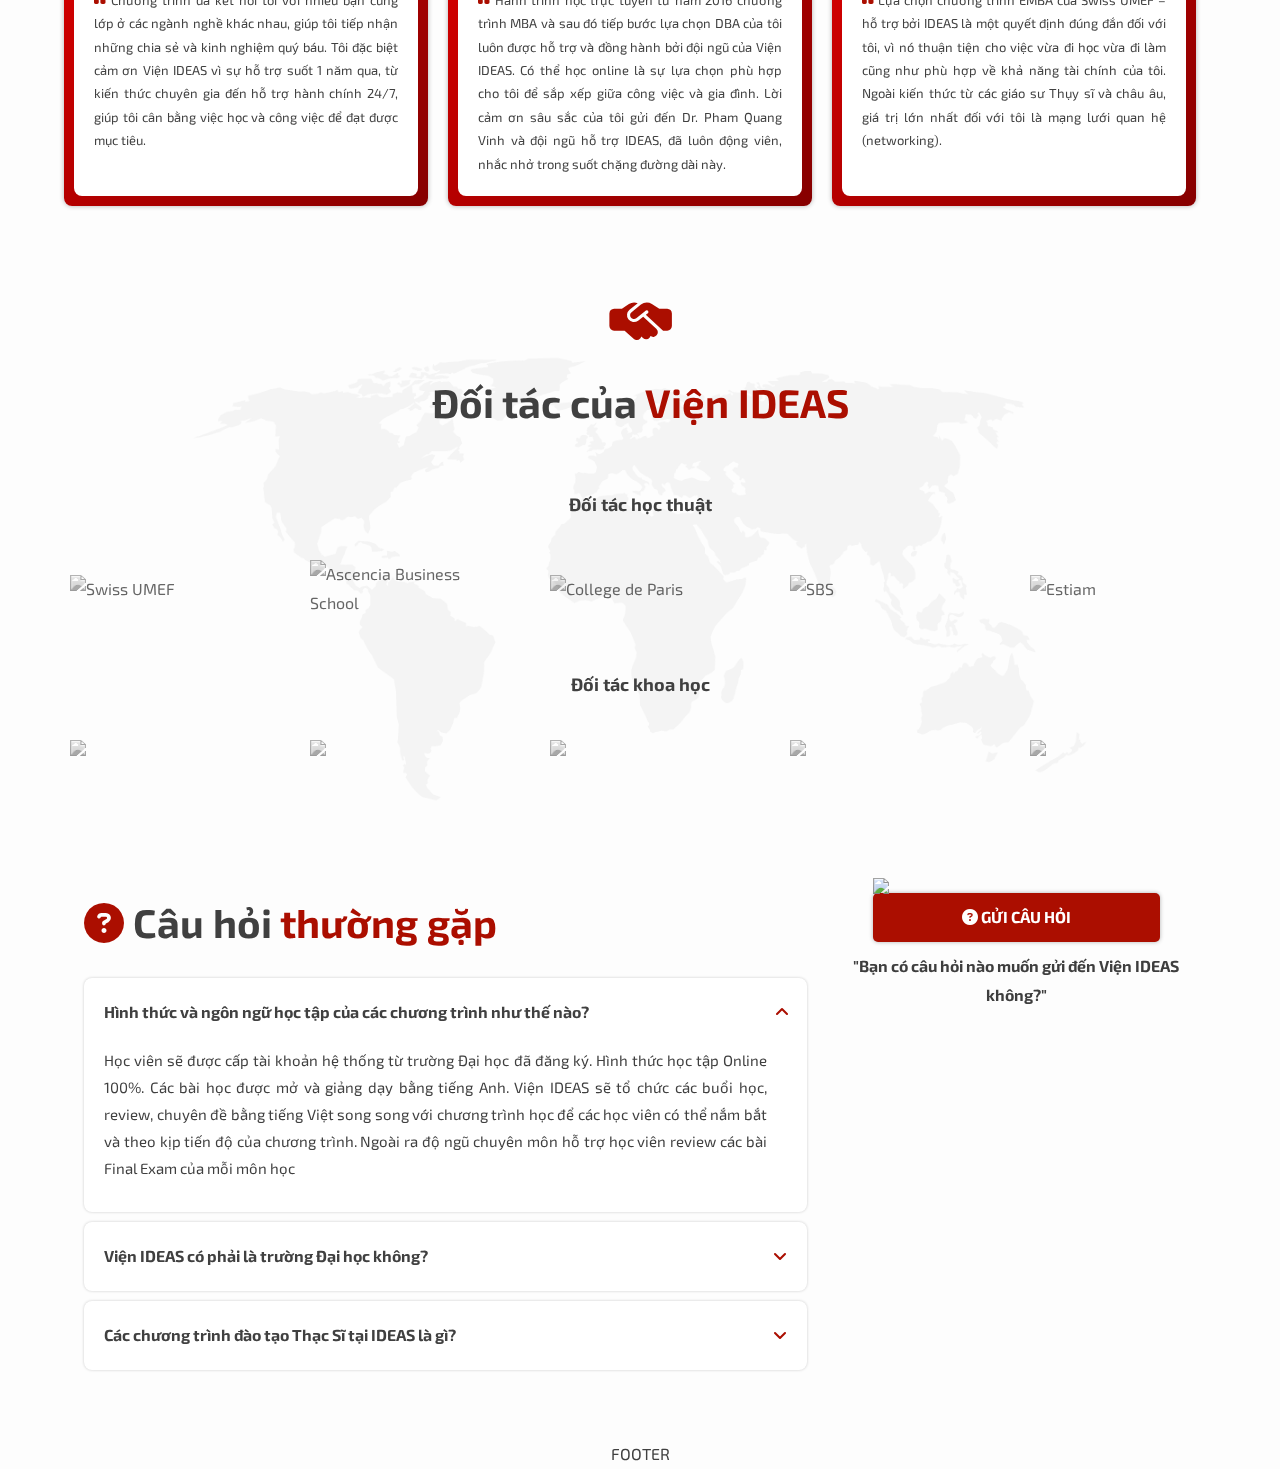
==== commit b1fd20d5: "Add files via upload" ====
--- a/index.html
+++ b/index.html
@@ -18,6 +18,11 @@
       href="https://fonts.googleapis.com/css2?family=Exo+2:ital,wght@0,100..900;1,100..900&display=swap"
       rel="stylesheet"
     />
+    <link
+      rel="stylesheet"
+      href="https://cdn.jsdelivr.net/npm/swiper@11/swiper-bundle.min.css"
+    />
+    <script src="https://cdn.jsdelivr.net/npm/swiper@11/swiper-bundle.min.js"></script>
   </head>
   <body>
     <header class="ideas_header">
@@ -32,6 +37,7 @@
         </ul>
       </div>
       <div class="ideas_header_menu">
+        <i class="fa-solid fa-bars"></i>
         <div class="ideas_logo">
           <img src="./ideas-02.png" />
         </div>
@@ -41,13 +47,26 @@
               <a><i class="fa-solid fa-house"></i> Giới thiệu </a>
               <ul>
                 <li>
-                  <a>Lịch sử hình thành</a>
-                </li>
-                <li>
-                  <a>Dòng sự kiện</a>
-                </li>
-                <li>
-                  <a>Đội ngũ giảng viên</a>
+                  <a href="/dong-su-kien">Dòng sự kiện</a>
+                </li>
+                <li>
+                  <a href="/doi-ngu-giang-vien">Đội ngũ giảng viên</a>
+                </li>
+                <li>
+                  <a href="/lich-su-hinh-thanh-va-phat-trien-vien-ideas"
+                    >Lịch sử hình thành</a
+                  >
+                </li>
+                <li>
+                  <a href="/tam-nhin-su-menh">Tầm nhìn sứ mệnh</a>
+                </li>
+                <li>
+                  <a href="/thong-diep-vien-truong">Thông điệp viện trưởng</a>
+                </li>
+                <li>
+                  <a href="/lien-hiep-cac-hoi-khoa-hoc-va-ky-thuat-tp-hcm"
+                    >Liên hiệp hội - Khoa học</a
+                  >
                 </li>
               </ul>
             </li>
@@ -140,7 +159,7 @@
       <div class="ideas_box space">
         <div class="w50">
           <img src="./ideas_paten.png" class="pattern" />
-          <h2><b class="main_clr">IDEAS</b> <b>Institute</b></h2>
+          <h1><b class="main_clr">IDEAS</b> <b>Institute</b></h1>
           <ul class="ideas_des">
             <li>
               <i class="fa-solid fa-graduation-cap"></i> Là đơn vị hỗ trợ giáo
@@ -183,7 +202,7 @@
             </div>
             <div class="ideas_follow group">
               <p>Community</p>
-              <a target="_blank">
+              <a target="_blank" href="https://chiefaiofficer.vn/">
                 <i>
                   <img
                     src="https://chiefaiofficer.vn/wp-content/uploads/2024/09/cao-logo.png"
@@ -281,13 +300,13 @@
                 </li>
               </ul>
               <div class="ideas_btns ideas_test_btn">
-                <a class="main_btn"
+                <a class="main_btn test_btn"
                   ><i class="fa-solid fa-play"></i>
                   <span>Kiểm tra mức độ phù hợp</span></a
                 >
-                <a class="main_btn sub">
-                  <i class="fa-solid fa-headset"></i>
-                  <span> Tư vấn chương trình phù hợp</span></a
+                <a class="main_btn sub" onclick="comparePopup()">
+                  <i class="fa-solid fa-clone"></i>
+                  <span> So sánh chương trình</span></a
                 >
               </div>
             </div>
@@ -448,8 +467,12 @@
           <div>
             <div class="ideas_faq_inner"></div>
             <div class="ideas_faq_add">
-              <img src="./AI.png" />
-              <a class="main_btn"
+              <img
+                src="https://ideas.edu.vn/wp-content/uploads/2025/03/AI_faq.png"
+              />
+              <a
+                class="main_btn"
+                onclick="showform('Gửi câu hỏi', 'Gửi câu hỏi của bạn đến Viện IDEAS')"
                 ><i class="fa-solid fa-circle-question"></i> GỬI CÂU HỎI</a
               >
               <h3>"Bạn có câu hỏi nào muốn gửi đến Viện IDEAS không?"</h3>
@@ -459,27 +482,26 @@
       </div>
       <div class="ideas_alert">
         <h3>Thành công</h3>
-        <div class="dom_alert_content">
+        <div class="ideas_alert_content">
           <i class="fa-solid fa-circle-check"></i>
           <span
             >Cảm ơn bạn đã quan tâm, tư vấn viên sẽ liên hệ cho bạn trong thời
             gian sớm nhất</span
           >
         </div>
-        <a class="dom_alert_close">Đóng</a>
-      </div>
-      <div class="ideas_form active">
+        <a class="ideas_alert_close">Đóng</a>
+      </div>
+      <div class="ideas_form">
         <i class="fa-solid fa-xmark ideas_form_close"></i>
         <div class="ideas_form_header">
           <h2><i class="fa-solid fa-headset"></i> Đăng ký tư vấn</h2>
           <div class="ideas_form_choose">
-            <span> Executive MBA Online </span>
+            <span class="ideas_form_choose_text"> Executive MBA Online </span>
             <i class="fa-solid fa-sort-down"></i>
             <ul>
               <li>MBA Online</li>
-              <li>MBA Online</li>
-              <li>MBA Online</li>
-              <li>MBA Online</li>
+              <li>EMBA Online</li>
+              <li>Global MBA</li>
               <li>Tư vấn chung</li>
             </ul>
           </div>
@@ -509,8 +531,10 @@
           </label>
           <label>
             <span
-              ><i class="fa-solid fa-share-nodes"></i> Chia sẽ về tiếng Anh,
-              Kinh nghiệm và nhu cầu của bạn</span
+              ><i class="fa-solid fa-share-nodes"></i>
+              <span class="ideas_form_textarea">
+                Chia sẽ về tiếng Anh, Kinh nghiệm và nhu cầu của bạn
+              </span></span
             >
             <textarea></textarea>
           </label>
@@ -521,9 +545,68 @@
           >
         </form>
       </div>
+      <div class="compare" id="compare">
+        <i class="fa-solid fa-xmark compare_close"></i>
+        <p><i class="fa-solid fa-clone"></i> So sánh chương trình</p>
+        <div class="compare_block">
+          <div>
+            <div class="compare_course">
+              <img src="" />
+              <i class="fa-solid fa-circle-plus"></i>
+            </div>
+            <h3>Chương trình 1</h3>
+          </div>
+          <p class="compare_vs">Vs</p>
+          <div>
+            <div class="compare_course">
+              <img src="" />
+              <i class="fa-solid fa-circle-plus"></i>
+            </div>
+            <h3>Chương trình 2</h3>
+          </div>
+        </div>
+        <div class="compare_render">
+          <h4 class="main_clr">
+            <i class="fa-solid fa-graduation-cap"></i> Chọn 1 chương trình
+          </h4>
+          <div></div>
+        </div>
+        <div class="compare_active"></div>
+      </div>
+      <div class="compare_btn">
+        <i class="fa-solid fa-clone"></i> <span> So sánh </span>
+      </div>
+      <div class="test" id="test">
+        <div class="test_container">
+          <i class="fa-solid fa-xmark"></i>
+          <div class="test_head">
+            <img src="http://127.0.0.1:5500/ideas-02.png" />
+            <div>
+              <h5>Bạn phù hợp với chương trình nào?</h5>
+              <p>
+                Trả lời vài câu hỏi và IDEAS - AI sẽ gợi ý cho bạn chương trình
+                thật phù hợp!!!
+              </p>
+            </div>
+          </div>
+          <div class="test_inner">
+            <div class="test_result_wrapper"></div>
+            <div class="test_progress">
+              <div class="test_progress_inner"></div>
+            </div>
+            <div class="test_q"></div>
+            <div class="test_a"></div>
+          </div>
+          <div class="test_btns">
+            <p><i class="fa-solid fa-chevron-left"></i> Trở lại</p>
+            <p>Tiếp tục <i class="fa-solid fa-chevron-right"></i></p>
+          </div>
+        </div>
+      </div>
       <div class="ideas_popup_overlay"></div>
       <div class="ideas_footer">FOOTER</div>
     </main>
   </body>
+  <script src="./variable.js"></script>
   <script src="./main.js"></script>
 </html>
--- a/main.css
+++ b/main.css
@@ -82,7 +82,6 @@
   z-index: 9999;
   background-color: white;
   flex-direction: column;
-  box-shadow: 0 0 15px rgb(0, 0, 0, 0.3);
   transition: 0.5s ease;
   opacity: 1;
 }
@@ -115,6 +114,7 @@
   z-index: 9999;
   background-color: white;
   padding: 1rem 5rem;
+  box-shadow: 0 0 5px rgba(0, 0, 0, 0.2);
 }
 .ideas_logo img {
   width: 13rem;
@@ -287,7 +287,8 @@
   opacity: 0.1;
   z-index: -1;
 }
-.ideas_box h2 {
+.ideas_box h2,
+h1 {
   font-weight: bold;
   font-size: 4rem;
   padding: 2rem 0;
@@ -304,10 +305,12 @@
   transform: translateX(-50%);
   opacity: 0.05;
 }
-.ideas_box .w50 h2 {
+.ideas_box .w50 h2,
+.ideas_box .w50 h1 {
   font-weight: bold;
   font-size: 5rem;
   padding: 0;
+  margin-top: 0;
 }
 .w50 {
   width: 50%;
@@ -352,7 +355,7 @@
   width: 8rem;
 }
 .main_clr {
-  color: var(--mainClr);
+  color: var(--mainClr) !important;
 }
 .ideas_des {
   text-align: justify;
@@ -395,12 +398,15 @@
 
 .main_btn.sub {
   background-color: white;
-  color: var(--mainClr);
+  color: var(--textClr);
 }
 
 .ideas_imgs {
   display: flex;
   gap: 1rem;
+}
+.ideas_img {
+  margin-top: 3rem;
 }
 .ideas_imgs img {
   width: calc(33.33%);
@@ -470,6 +476,7 @@
   padding: 1rem 2rem;
   border-radius: 8px;
   background-color: var(--fadeClr);
+  font-size: 1.4rem;
 }
 .view_course {
   padding: 0.5rem 2rem;
@@ -729,6 +736,7 @@
   filter: grayscale(1);
   opacity: 0.8;
   transition: 0.3s;
+  mix-blend-mode: multiply;
 }
 .ideas_coop_item:hover {
   filter: grayscale(0);
@@ -842,7 +850,7 @@
   left: 50%;
   top: -8.5rem;
   transform: translateX(-50%);
-  width: calc(100% + 3rem);
+  width: calc(100% + 2.5rem);
   height: 6px;
   border-radius: 100rem;
   background: var(--mainClr);
@@ -860,6 +868,8 @@
 .ideas_history_item img {
   border-radius: 8px 8px 0 0;
   object-fit: cover;
+  height: 22rem;
+  width: 100%;
 }
 .ideas_history_item_info {
   padding: 2rem;
@@ -1034,7 +1044,7 @@
   box-shadow: 0 0 5px rgb(0, 0, 0, 0.5);
   border-radius: 8px;
   padding: 2rem;
-  z-index: 999999;
+  z-index: 9999999;
   opacity: 0;
   transform-origin: 0 0;
   pointer-events: none;
@@ -1090,6 +1100,8 @@
   width: 100%;
   text-align: left;
   font-size: 1.5rem;
+  max-height: 50vh;
+  overflow: auto;
 }
 .ideas_alert .ideas_alert_content > ul i {
   color: var(--mainClr);
@@ -1120,6 +1132,11 @@
   scale: 1;
 }
 .ideas_alert.active ~ .ideas_popup_overlay {
+  opacity: 1;
+  pointer-events: all;
+  z-index: 9999998;
+}
+.compare.active ~ .ideas_popup_overlay {
   opacity: 1;
   pointer-events: all;
 }
@@ -1203,6 +1220,9 @@
   font-weight: bold;
   margin-bottom: 1rem;
 }
+.ideas_form_header > img {
+  width: 15rem;
+}
 .ideas_form > form {
   display: flex;
   flex-direction: column;
@@ -1346,16 +1366,13 @@
   border-radius: 50rem;
 }
 
-.ideas_faq i {
-  color: var(--mainClr);
-}
 .ideas_faq_item {
   box-shadow: 0 0 3px rgb(0, 0, 0, 0.2);
   border-radius: 8px;
   padding: 2rem;
-  max-height: 8rem; /* Đặt giá trị nhỏ ban đầu */
-  overflow: hidden; /* Ẩn nội dung bị tràn */
-  transition: max-height 0.3s ease-in-out, padding 0.3s ease-in-out;
+
+  overflow: hidden;
+  transition: 0.3s;
   cursor: pointer;
   background-color: white;
 }
@@ -1369,27 +1386,42 @@
   display: flex;
   justify-content: space-between;
   align-items: center;
-  font-size: 1.8rem;
-  font-weight: bold;
-  cursor: pointer;
-  padding-bottom: 2rem;
+  width: 100%;
+  font-weight: 700;
+  cursor: pointer;
+  z-index: 1;
+  transition: 0.3s ease;
 }
 
 .ideas_faq_item.active {
   max-height: 100rem; /* Khi mở rộng */
   padding-bottom: 3rem; /* Tăng khoảng cách */
 }
-
+.ideas_faq_item > p i {
+  transition: 0.3s;
+  color: var(--mainClr);
+  padding-left: 1rem;
+  transform-origin: 75%;
+}
+.ideas_faq_item.active > p i {
+  rotate: 180deg;
+}
 .ideas_faq_item > span {
+  display: block;
+  max-height: 0;
+  transition: 0.4s ease-in-out;
   opacity: 0;
-  transform: translateY(-10px);
-  transition: opacity 0.3s ease-in-out, transform 0.3s ease-in-out;
-  display: block; /* Giữ block nhưng ẩn bằng opacity */
-}
-
+  font-size: 1.5rem;
+  text-align: justify;
+  padding-right: 2rem;
+}
+.ideas_faq h2 i {
+  color: var(--mainClr);
+}
 .ideas_faq_item.active > span {
+  margin-top: 2rem;
+  max-height: 100rem;
   opacity: 1;
-  transform: translateY(0);
 }
 
 .ideas_faq_add {
@@ -1411,6 +1443,7 @@
   color: #3e3e3e;
   font-weight: bold;
   margin-top: 1rem;
+  text-align: center;
 }
 .ideas_faq_add a {
   padding: 1rem;
@@ -1561,8 +1594,6 @@
   width: 3rem;
   height: 3rem;
   border-radius: 50rem;
-  box-shadow: 0 0 4px rgb(0, 0, 0, 0.2);
-  border: 1px solid rgb(0, 0, 0, 0.2);
 }
 .ideas_course_title_right {
   display: flex;
@@ -1571,21 +1602,17 @@
   justify-content: flex-end;
   flex: 1;
 }
-.ideas_course_title_right > img {
+.ideas_course_title_right > img,
+.ideas_course_title_right > iframe {
   height: 40rem;
   object-fit: cover;
   border-radius: 8px;
   box-shadow: 0 0 8px rgb(0, 0, 0, 0.3);
   transition: 0.3s;
-}
-.ideas_course_title_right > iframe {
-  height: 40rem;
-  width: 100%;
-  object-fit: cover;
-  border-radius: 8px;
-  box-shadow: 0 0 8px rgb(0, 0, 0, 0.3);
-  transition: 0.3s;
-}
+  cursor: pointer;
+  width: 100%;
+}
+
 .ideas_course_title_right > img:hover {
   filter: brightness(0.8);
 }
@@ -1736,7 +1763,7 @@
   transform: translateY(-12rem);
   margin-bottom: -15rem;
   background: white;
-  box-shadow: 0 8px 16px 0 rgb(0, 0, 0, 0.1);
+  box-shadow: 0 8px 16px 0 rgb(0, 0, 0, 0.15);
 }
 .ideas_program_time {
   width: 100%;
@@ -1754,17 +1781,15 @@
   padding-left: 5rem;
 }
 
-.ideas_program_info > div > div:nth-child(3) {
-  width: 25%;
-  padding-left: 5rem;
-}
+.ideas_program_info > div > div:nth-child(3),
 .ideas_program_info > div > div:nth-child(4) {
   width: 30%;
-  padding-left: 5rem;
-}
+  padding-left: 2rem;
+}
+
 .ideas_program_info > div > div > p {
   font-weight: bold;
-  font-size: 1.6rem;
+  font-size: 1.4rem;
 }
 .ideas_program_info > div img {
   width: 13rem;
@@ -1786,9 +1811,9 @@
   margin-top: 2rem;
 }
 .ideas_program_fee > div {
-  flex: 1;
-  padding: 3rem;
-  border-radius: 8px;
+  width: 60%;
+  padding: 2rem;
+  border-radius: 15px;
   /* overflow: hidden; */
 }
 
@@ -1816,7 +1841,7 @@
   justify-content: space-between;
   background: white;
   position: relative;
-  box-shadow: 0 8px 16px 0 rgb(0, 0, 0, 0.1);
+  box-shadow: 0 0 5px rgb(0, 0, 0, 0.2);
 }
 
 .ideas_program_fee_head > p {
@@ -1827,7 +1852,7 @@
   position: absolute;
   top: 0;
   left: 0;
-  width: 50%;
+  width: 40%;
   user-select: none;
   pointer-events: none;
   border-radius: 8px;
@@ -1838,7 +1863,7 @@
   margin-right: 5px;
 }
 .ideas_program_fee_item ul {
-  font-size: 1.6rem;
+  font-size: 1.4rem;
   text-align: justify;
   padding: 1rem;
 }
@@ -1901,9 +1926,6 @@
   text-align: center;
   cursor: pointer;
 }
-.ideas_program_fee_btns > a:last-child {
-}
-
 .ideas_program_baner {
   width: 100vw;
   display: flex;
@@ -1943,7 +1965,7 @@
 }
 .ideas_program_head {
   width: 100%;
-  padding: 5rem 0;
+  padding: 2rem 0;
   padding-bottom: 10rem;
   background-color: #fff5f5;
 }
@@ -1980,3 +2002,812 @@
   object-fit: cover;
   border-radius: 5px;
 }
+#compare {
+  position: fixed;
+  background-color: rgb(255, 255, 255);
+  box-shadow: 0 0 3px rgb(0, 0, 0, 0.2);
+  border-radius: 10px;
+  z-index: 9999;
+  top: 50%;
+  left: 50%;
+  transform: translate(-50%, -50%);
+  padding: 2rem;
+  display: flex;
+  justify-content: center;
+  align-items: center;
+  flex-direction: column;
+  gap: 2rem;
+  z-index: 999999;
+  width: 50vw;
+  transform-origin: 0 0;
+  scale: 0;
+  opacity: 0;
+  pointer-events: none;
+  transition: 0.3s;
+}
+
+.compare_btn {
+  position: fixed;
+  bottom: 5rem;
+  right: 1rem;
+  flex-direction: column;
+  display: flex;
+  justify-content: center;
+  align-items: center;
+  background-color: var(--mainClr);
+  border-radius: 10px;
+  font-size: 1.2rem;
+  box-shadow: 0 0 5px rgb(0, 0, 0, 0.3);
+  padding: 1rem;
+  padding-top: 1.5rem;
+  /* color: var(--mainClr); */
+  cursor: pointer;
+  z-index: 99999;
+  transition: 0.3s;
+  color: white;
+}
+.compare_btn:hover {
+  background-color: white;
+  color: var(--mainClr);
+}
+.compare_btn i {
+  font-size: 2rem;
+}
+#compare > i {
+  position: absolute;
+  top: 0;
+  right: 0;
+  padding: 2rem;
+  font-size: 2rem;
+  cursor: pointer;
+  transition: 0.3s;
+}
+#compare > i:hover {
+  color: var(--mainClr);
+}
+#compare.active {
+  scale: 1;
+  opacity: 1;
+  pointer-events: all;
+}
+
+#compare > p {
+  font-size: 2.5rem;
+  color: var(--mainClr);
+  font-weight: bold;
+}
+#compare > .compare_block {
+  display: flex;
+  justify-content: space-between;
+  gap: 1rem;
+}
+.ideas_degree {
+  transition: 0.3s;
+  cursor: pointer;
+}
+.ideas_degree:hover {
+  filter: brightness(0.9);
+}
+.compare_active {
+  display: flex;
+  width: 100%;
+  overflow-y: scroll;
+  flex-direction: column;
+  max-height: 0;
+  transition: 0.3s;
+  padding: 0 1rem;
+  margin-top: -1rem;
+}
+.compare_active.active {
+  max-height: 40vh;
+}
+.compare_course {
+  width: 20vw;
+  min-height: 14vw;
+  height: max-content;
+  display: flex;
+  justify-content: center;
+  align-items: center;
+  box-shadow: 0 0 3px rgb(0, 0, 0, 0.2);
+  background-color: #ebebeba8;
+  border-radius: 8px;
+  cursor: pointer;
+  transition: 0.3s;
+  position: relative;
+  overflow: hidden;
+}
+.compare_active > div {
+  width: 100%;
+  padding: 1rem 0;
+  border-bottom: 1px solid rgb(0, 0, 0, 0.05);
+  display: flex;
+  justify-content: space-between;
+  align-items: center;
+}
+.compare_active > div > p {
+  width: 40%;
+  word-wrap: break-word; /* Cho phép xuống dòng khi quá chiều rộng */
+  overflow-wrap: break-word; /* Hỗ trợ xuống dòng cho các trình duyệt mới */
+  white-space: normal; /* Đảm bảo chữ không bị giữ trên một dòng */
+  font-size: 1.4rem;
+}
+.compare_active > div > p > span {
+  display: block;
+}
+.compare_active > div > p:first-child {
+  text-align: right;
+}
+.compare_active > div > p:nth-child(2) {
+  width: 25%;
+  text-align: center;
+  font-weight: bold;
+  font-size: 1.2rem;
+}
+
+.compare_render {
+  position: absolute;
+  top: 0;
+  left: 0;
+  width: 100%;
+  height: 100%;
+  background-color: red;
+  border-radius: 8px;
+  background-color: white;
+  display: flex;
+  padding: 2rem;
+  flex-direction: column;
+  opacity: 0;
+  pointer-events: none;
+}
+.compare_render.active {
+  pointer-events: all;
+  opacity: 1;
+}
+
+.compare_course i {
+  display: block;
+}
+.compare_course_btn {
+  width: max-content;
+  padding: 0.5rem 4rem;
+  border-radius: 8px;
+  background-color: var(--mainClr);
+  color: white;
+  cursor: pointer;
+}
+.compare_course img {
+  display: none;
+}
+.compare_course.chosed i {
+  display: none;
+}
+.compare_course.chosed img {
+  display: block;
+  max-height: 14vw;
+}
+.compare_render h4 {
+  font-size: 2.5rem;
+  font-weight: bold;
+  text-align: center;
+  margin-bottom: 1rem;
+}
+.compare_render > div {
+  display: flex;
+  gap: 1rem;
+  width: 100%;
+  flex-wrap: wrap;
+  overflow: auto;
+  align-items: center;
+  justify-content: flex-start;
+  padding: 1rem;
+}
+.compare_item {
+  width: calc(50% - 1rem);
+  box-shadow: 0 0 5px rgb(0, 0, 0, 0.2);
+  height: max-content;
+  padding: 2rem;
+  border-radius: 8px;
+  cursor: pointer;
+  display: flex;
+  flex-direction: column;
+  gap: 1rem;
+  transition: 0.3s;
+}
+.compare_vs {
+  font-size: 3rem;
+  margin: auto;
+  padding: 0 1rem;
+  transform: translateY(-3rem);
+  font-weight: bold;
+}
+.compare_item:hover h5 {
+  color: var(--mainClr);
+}
+.compare_item h5 {
+  font-weight: bold;
+  font-size: 1.8rem;
+}
+.compare_item > div {
+  display: flex;
+  justify-content: space-between;
+  align-items: center;
+}
+.compare_item > div img {
+  width: 3rem;
+  height: 3rem;
+  border-radius: 50rem;
+}
+.compare_item > div > div {
+  display: flex;
+  align-items: center;
+  gap: 1rem;
+}
+.compare_course:hover {
+  filter: brightness(0.9);
+}
+.compare_course i {
+  font-size: 3rem;
+  opacity: 0.8;
+}
+.compare_block > div h3 {
+  font-weight: bold;
+  text-align: center;
+  margin-top: 1rem;
+  font-size: 2rem;
+}
+.compare_subjects {
+  align-items: flex-start !important;
+}
+.compare_subjects span {
+  text-align: left;
+  margin-top: 2rem;
+}
+
+/* // TEST */
+#test {
+  position: fixed;
+  background: linear-gradient(135deg, rgb(211, 0, 0), #850000);
+  width: 100vw;
+  height: 100vh;
+  top: 0;
+  left: 0;
+  z-index: 99999;
+  /* display: none; */
+  opacity: 0;
+  pointer-events: none;
+  transition: 0.3s;
+}
+
+#test.active {
+  opacity: 1;
+  pointer-events: all;
+}
+#test.active .test_container {
+  scale: 1;
+}
+.test_container {
+  width: 80%;
+  height: 90vh;
+  background-color: white;
+  position: absolute;
+  top: 50%;
+  left: 50%;
+  transform: translate(-50%, -50%);
+  border-radius: 8px;
+  box-shadow: 0 0 5px rgb(0, 0, 0, 0.15);
+  padding: 3rem;
+  display: flex;
+  flex-direction: column;
+  gap: 2rem;
+  justify-content: space-between;
+  transform-origin: 0 0;
+  scale: 0;
+  transition: 0.3s ease;
+}
+.test_result_wrapper,
+.test_inner.show .test_progress,
+.test_inner.show .test_q,
+.test_inner.show .test_btns,
+.test_inner.show .test_a {
+  display: none;
+}
+.test_inner.show .test_result_wrapper {
+  display: block;
+}
+.test_result_wrapper {
+  width: 100%;
+}
+.test_head {
+  display: flex;
+  align-items: center;
+  gap: 2rem;
+  padding-bottom: 2rem;
+  border-bottom: 1px solid rgb(0, 0, 0, 0.05);
+  position: relative;
+  height: max-content;
+  position: relative;
+}
+.test_container > i {
+  position: absolute;
+  top: 0;
+  right: 0;
+  padding: 2rem;
+  font-size: 2rem;
+  cursor: pointer;
+  transition: 0.3s;
+  z-index: 9;
+}
+.test_container > i:hover {
+  color: var(--mainClr);
+}
+.test_result {
+  width: 100%;
+}
+.test_result_inner {
+  display: flex;
+  margin-top: 2rem;
+}
+.test_result_item_info > p {
+  font-weight: bold;
+  color: var(--mainClr);
+  font-size: 2rem;
+}
+.test_result_item_info_btns {
+  display: flex;
+  align-items: center;
+  gap: 1rem;
+}
+.test_result_item_info a {
+  padding: 5px 2rem;
+  background-color: var(--mainClr);
+  color: white;
+  border-radius: 50rem;
+  display: block;
+  width: max-content;
+  margin-top: 1rem;
+  cursor: pointer;
+  box-shadow: 0 0 3px rgb(0, 0, 0, 0.3);
+}
+.test_result_item_info a.sub {
+  color: var(--textClr);
+  background-color: white;
+}
+.test_result_item_info ul li i {
+  color: var(--mainClr);
+}
+.test_result_item {
+  width: 100%;
+  box-shadow: 0 0 8px rgb(0, 0, 0, 0.2);
+  display: flex;
+  padding: 2rem;
+  gap: 3rem;
+  border-radius: 8px;
+  align-items: center;
+}
+.test_result_item img {
+  width: 30rem;
+  object-fit: cover;
+  max-width: 20vw;
+  border-radius: 8px;
+  box-shadow: 0 0 3px rgb(0, 0, 0, 0.2);
+}
+.test_loading {
+  font-size: 1.5rem;
+  text-align: center;
+  padding: 2rem;
+  animation: fadeIn 0.5s ease-in-out;
+}
+.test_progress {
+  width: 100%;
+  height: 8px;
+  background: #ddd;
+  border-radius: 50rem;
+  overflow: hidden;
+  position: relative;
+  margin-bottom: 2rem;
+}
+
+.test_progress_inner {
+  height: 100%;
+  width: 0%;
+  background: var(--mainClr);
+  transition: width 0.5s ease-in-out;
+}
+
+@keyframes fadeIn {
+  from {
+    opacity: 0;
+  }
+  to {
+    opacity: 1;
+  }
+}
+
+.test_result h3 {
+  font-size: 2rem;
+  font-weight: bold;
+}
+.test_q {
+  font-weight: bold;
+  font-size: 2.5rem;
+  width: 100%;
+  text-align: center;
+  margin-top: 3rem;
+}
+.test_a {
+  margin-top: 4rem;
+  display: flex;
+  justify-content: center;
+  align-items: center;
+  flex-direction: column;
+  gap: 2rem;
+}
+
+.test_btns {
+  display: flex;
+  justify-content: space-between;
+  align-items: center;
+  width: 90%;
+  height: max-content;
+  margin: 0 auto;
+}
+
+.test_btns > p {
+  border-radius: 8px;
+  color: var(--mainClr);
+  cursor: pointer;
+}
+
+.test_btns > p.disable,
+.test_btns > p:last-child {
+  opacity: 0;
+  pointer-events: none;
+}
+.test_a > p {
+  padding: 1.5rem 3rem;
+  text-align: center;
+  box-shadow: 0 0 5px rgb(0, 0, 0, 0.3);
+  border-radius: 50rem;
+  cursor: pointer;
+  transition: 0.3s;
+}
+.test_a > p:hover {
+  background-color: var(--mainClr);
+  color: white;
+}
+.test_head > div > h5 {
+  font-size: 2rem;
+  font-weight: bold;
+  color: var(--mainClr);
+}
+.test_head > img {
+  width: 12rem;
+}
+.test_inner {
+  flex: 1;
+  display: flex;
+  align-items: center;
+  flex-direction: column;
+  width: 90%;
+  margin: 0 auto;
+  height: 85%;
+  overflow: auto;
+  padding: 1rem;
+}
+.test_inner.fade .test_a,
+.test_inner.fade .test_q {
+  animation: fadeIn 0.5s ease-in-out;
+}
+.ideas_header_menu > i {
+  display: none;
+}
+
+@media (max-width: 1099px) {
+  .ideas_header_menu > i {
+    display: block;
+  }
+  .ideas_demographic > div > p {
+    padding: 0;
+  }
+  .ideas_program_box {
+    margin-top: 0;
+  }
+  .ideas_imgs_logo {
+    margin-left: 0;
+  }
+  .ideas_course_title_right > iframe,
+  .ideas_course_title_right > img {
+    height: 25rem;
+  }
+  .ideas_program_info {
+    padding: 2rem;
+  }
+  .ideas_program_time {
+    flex-direction: column;
+    gap: 3rem;
+  }
+  .ideas_program_info > div > div {
+    width: 100% !important;
+    padding-left: 0 !important;
+  }
+  .swiper-slide img {
+    width: 100%;
+    height: 15rem;
+  }
+  .ideas_program_box,
+  .ideas_program_detail_img,
+  .ideas_program_fee,
+  .ideas_demographic,
+  .ideas_require_inner,
+  .ideas_faq > div,
+  .ideas_course_title,
+  .ideas_require > .ideas_require_title {
+    flex-direction: column !important;
+  }
+  .ideas_program_info {
+    padding: 3rem;
+  }
+  .ideas_box {
+    padding: 0;
+  }
+  .ideas_program_detail_img > img,
+  .ideas_demographic > div,
+  .ideas_program_detail,
+  .ideas_require_step,
+  .ideas_faq_inner,
+  .ideas_course_title_left,
+  .ideas_course_title_right,
+  .ideas_program_detail_img.wes > img {
+    width: 100%;
+  }
+  #compare {
+    width: 98%;
+  }
+  .compare_course {
+    width: 13rem;
+    min-height: 8rem;
+  }
+  .compare_item {
+    width: 100%;
+  }
+  .compare_active > div > p {
+    font-size: 1rem;
+  }
+  .compare_active.active {
+    max-height: 50vh;
+  }
+  .compare_active {
+    padding: 0;
+  }
+  .compare_active > div > p:nth-child(2) {
+    width: 15%;
+    font-size: 1rem;
+  }
+  .compare_block > div h3 {
+    font-size: 1.2rem;
+  }
+  .ideas_program_detail_info > p {
+    font-size: 1.6rem;
+  }
+  .ideas_faq_add h3 {
+    text-align: center;
+  }
+  .ideas_program h2,
+  .ideas_faq_add {
+    margin-top: 3rem;
+  }
+  .ideas_box h2 {
+    font-size: 2rem;
+  }
+  .ideas_faq_item > p {
+    font-size: 1.6rem;
+  }
+  .compare_render {
+    position: fixed;
+    top: 50%;
+    left: 50%;
+    transform: translate(-50%, -50%);
+    height: 60vh;
+  }
+  .ideas_require_step {
+    padding: 2rem;
+  }
+  .ideas_require_step > i {
+    position: absolute;
+    bottom: -46vw;
+    left: 0%;
+    right: 0;
+    transform: translateX(-50%);
+    top: unset;
+    transform: rotate(90deg);
+  }
+  .ideas_box {
+    flex-direction: column;
+  }
+  .compare_course.chosed img {
+    max-height: unset;
+  }
+  .w50,
+  .ideas_euromap_content,
+  .ideas_course {
+    width: 100%;
+  }
+  .ideas_box .w50 h2,
+  .ideas_box .w50 h1 {
+    font-size: 4rem;
+  }
+  .ideas_follow_inner,
+  .ideas_title_viewmore {
+    flex-direction: column;
+  }
+  .ideas_quote_inner {
+    overflow-x: auto;
+    flex-wrap: nowrap;
+    scroll-snap-type: x mandatory;
+    -webkit-overflow-scrolling: touch;
+    padding: 2rem 1rem; /* Thêm padding ngang để dễ nhìn */
+  }
+
+  .ideas_quote_inner > * {
+    scroll-snap-align: start;
+    flex-shrink: 0; /* Ngăn item bị co lại */
+  }
+  .ideas_numbers > div,
+  .ideas_quote_item {
+    width: 100%;
+  }
+  .ideas_euromap,
+  .ideas_coop_item,
+  .title_line {
+    padding: 0;
+  }
+  .ideas_courses {
+    margin-top: 25rem;
+  }
+  .ideas_euromap_img {
+    top: -84rem;
+    left: -12rem;
+  }
+  .euro_map_box {
+    right: 52rem;
+  }
+  .ideas_history_inner {
+    overflow-x: auto;
+    flex-wrap: nowrap;
+    white-space: nowrap;
+    scroll-snap-type: x mandatory;
+    -webkit-overflow-scrolling: touch;
+    padding: 4rem 1rem; /* Thêm padding ngang để nhìn đẹp hơn */
+    justify-content: flex-start;
+  }
+  .ideas_text {
+    display: none;
+  }
+  .ideas_quote h2,
+  .ideas_quote {
+    margin-top: 0;
+    padding-top: 0;
+  }
+  .ideas_history_inner > * {
+    scroll-snap-align: start;
+    flex-shrink: 0; /* Đảm bảo các phần tử không bị co lại */
+  }
+  .ideas_history_item {
+    width: 90%;
+  }
+  .pattern {
+    left: 50%;
+    top: 3rem;
+  }
+  .ideas_program_fee > div {
+    width: 100%;
+  }
+  .ideas_benefits > div p {
+    padding: 5px 1rem;
+    font-size: 1.2rem;
+  }
+  .test_container {
+    width: 95%;
+    padding: 1rem;
+    padding-top: 3rem;
+  }
+  .test_result h3 {
+    font-size: 1.5rem;
+  }
+  .test_head {
+    display: none;
+  }
+  .test_result_wrapper,
+  .test_inner,
+  .test_result_item img,
+  .test_result_item_info,
+  .test_result_item_info_btns a {
+    width: 100%;
+    max-width: unset;
+  }
+
+  .test_result_item_info_btns a {
+    text-align: center;
+  }
+  .test_result_item,
+  .test_result_item_info_btns {
+    flex-direction: column;
+  }
+  .test_q {
+    font-size: 1.6rem;
+  }
+  .test_a > p {
+    border-radius: 8px;
+    width: 100%;
+    padding: 5px 2rem;
+    font-size: 1.2rem;
+  }
+  .test_q {
+    margin-top: 0;
+  }
+  .ideas_header_top {
+    display: none;
+  }
+  .ideas_menu {
+    flex-direction: column;
+    position: absolute;
+    top: 0;
+    height: 100vh;
+    padding-top: 20vh;
+    width: 100vw;
+    left: -100%;
+    z-index: -1;
+    background-color: rgba(255, 255, 255, 0.966);
+    align-items: flex-start;
+    padding-left: 4rem;
+    box-shadow: 0 0 10px rgb(0, 0, 0, 0.3);
+    transition: 0.2s ease;
+    opacity: 0;
+    gap: 4rem;
+  }
+  .ideas_header_menu > i {
+    transition: 0.3s;
+  }
+  .ideas_header {
+    height: max-content;
+  }
+  .ideas_header_right.active .ideas_menu {
+    left: 0;
+    opacity: 1;
+  }
+  .ideas_menu > li:hover > ul {
+    z-index: 9999;
+  }
+  .ideas_main {
+    margin-top: 8rem;
+  }
+  .ideas_header_menu > i {
+    padding: 2rem;
+    position: absolute;
+    top: 1rem;
+    right: 0;
+    font-size: 2.5rem;
+  }
+  /* .ideas_menu > li > ul > li > ul {
+    top: calc(100% + 1rem);
+    left: -1rem;
+    transform: unset;
+  } */
+  .ideas_menu > li > ul > li > ul::after {
+    pointer-events: none;
+  }
+  .ideas_header_menu {
+    padding: 1rem 1rem;
+    padding-top: 1rem;
+  }
+  .ideas_header_menu {
+    flex-direction: column;
+    align-items: flex-start;
+  }
+  .ideas_menu_btns a {
+    display: none;
+  }
+  .ideas_logo img {
+    width: 10rem;
+  }
+}
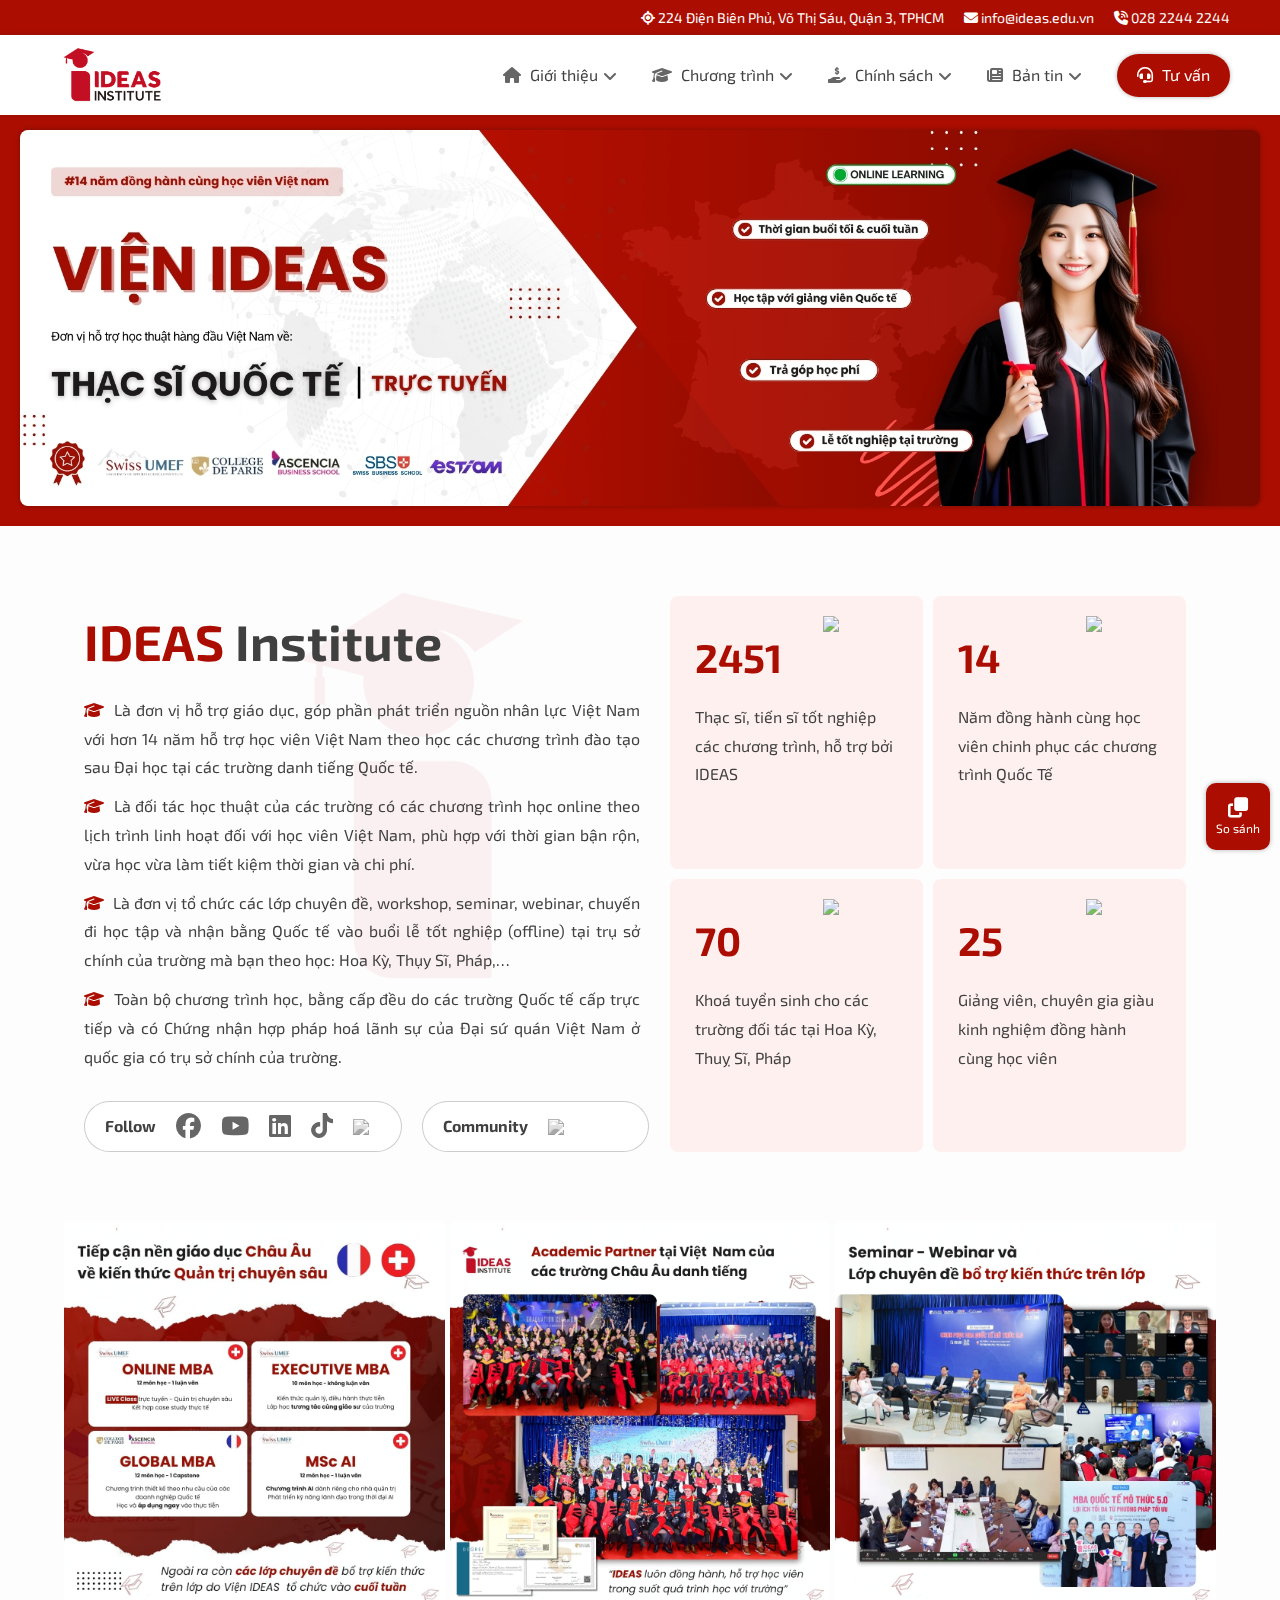
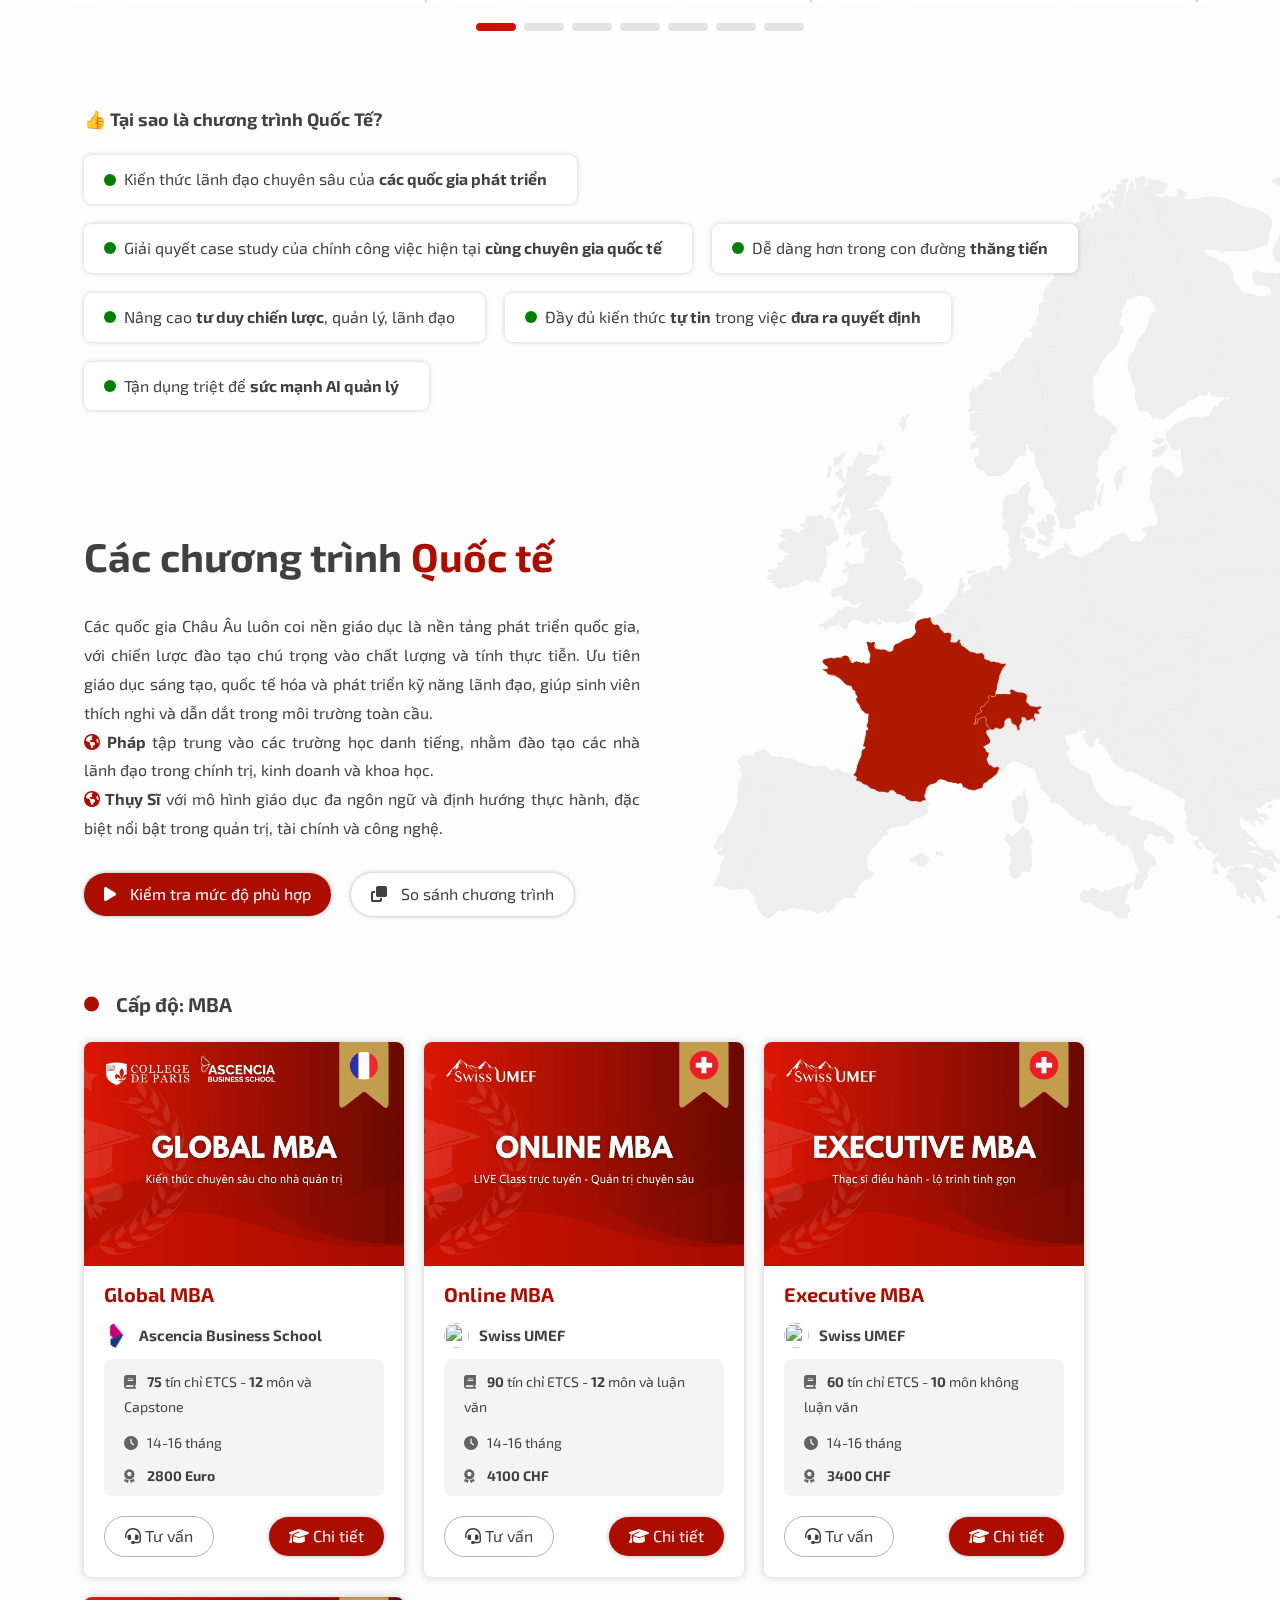
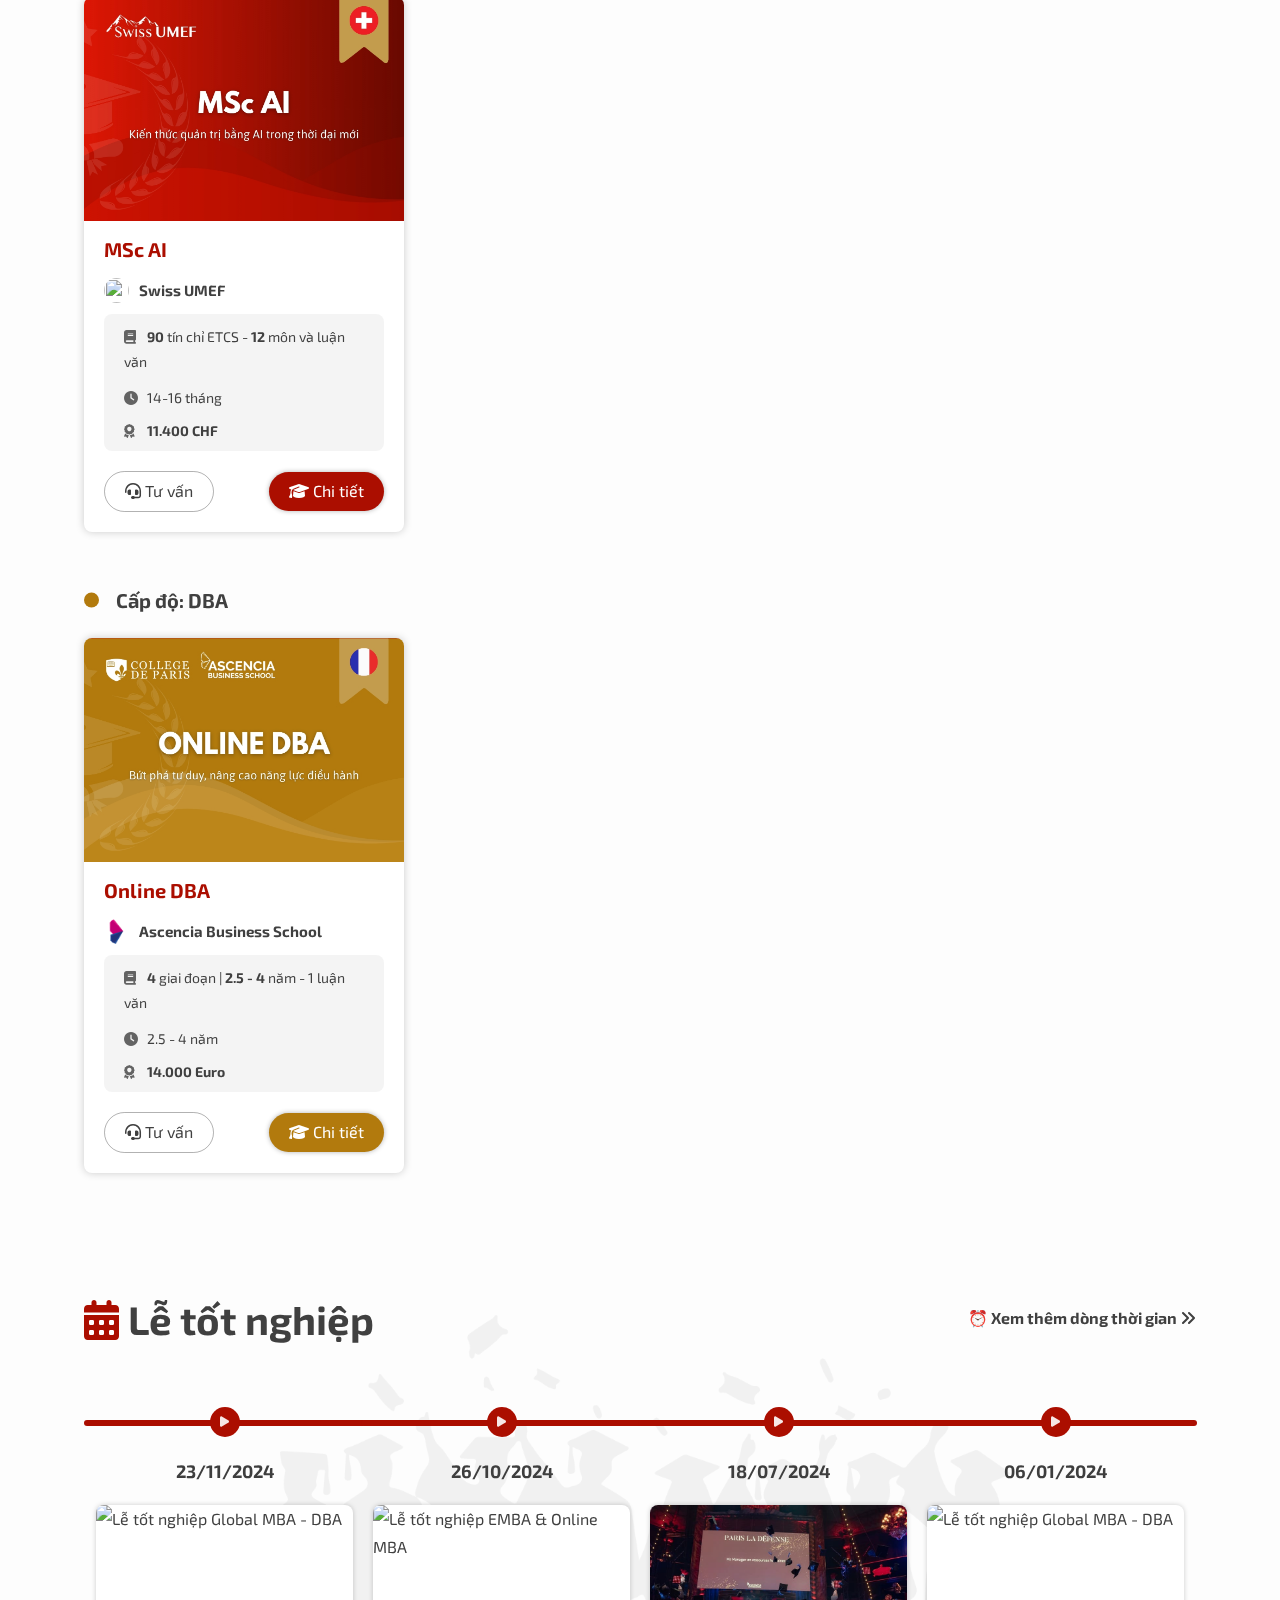
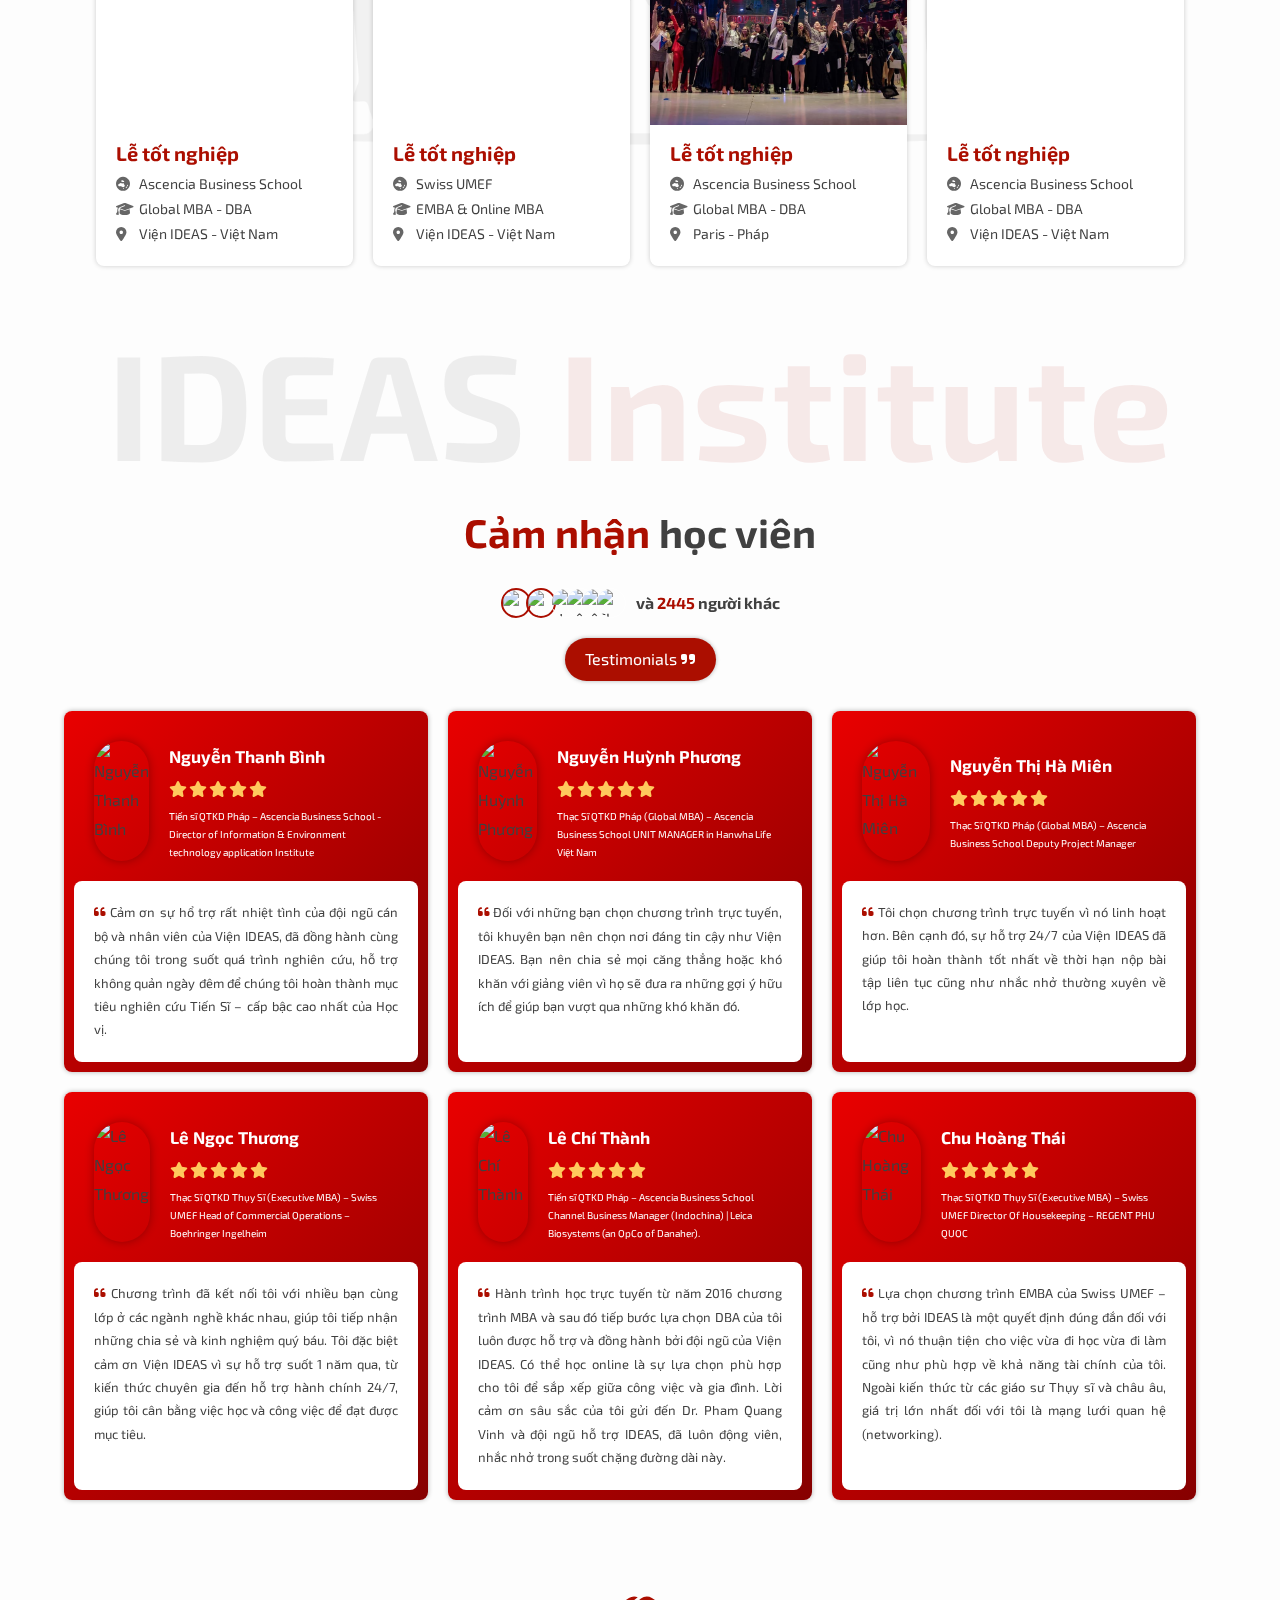
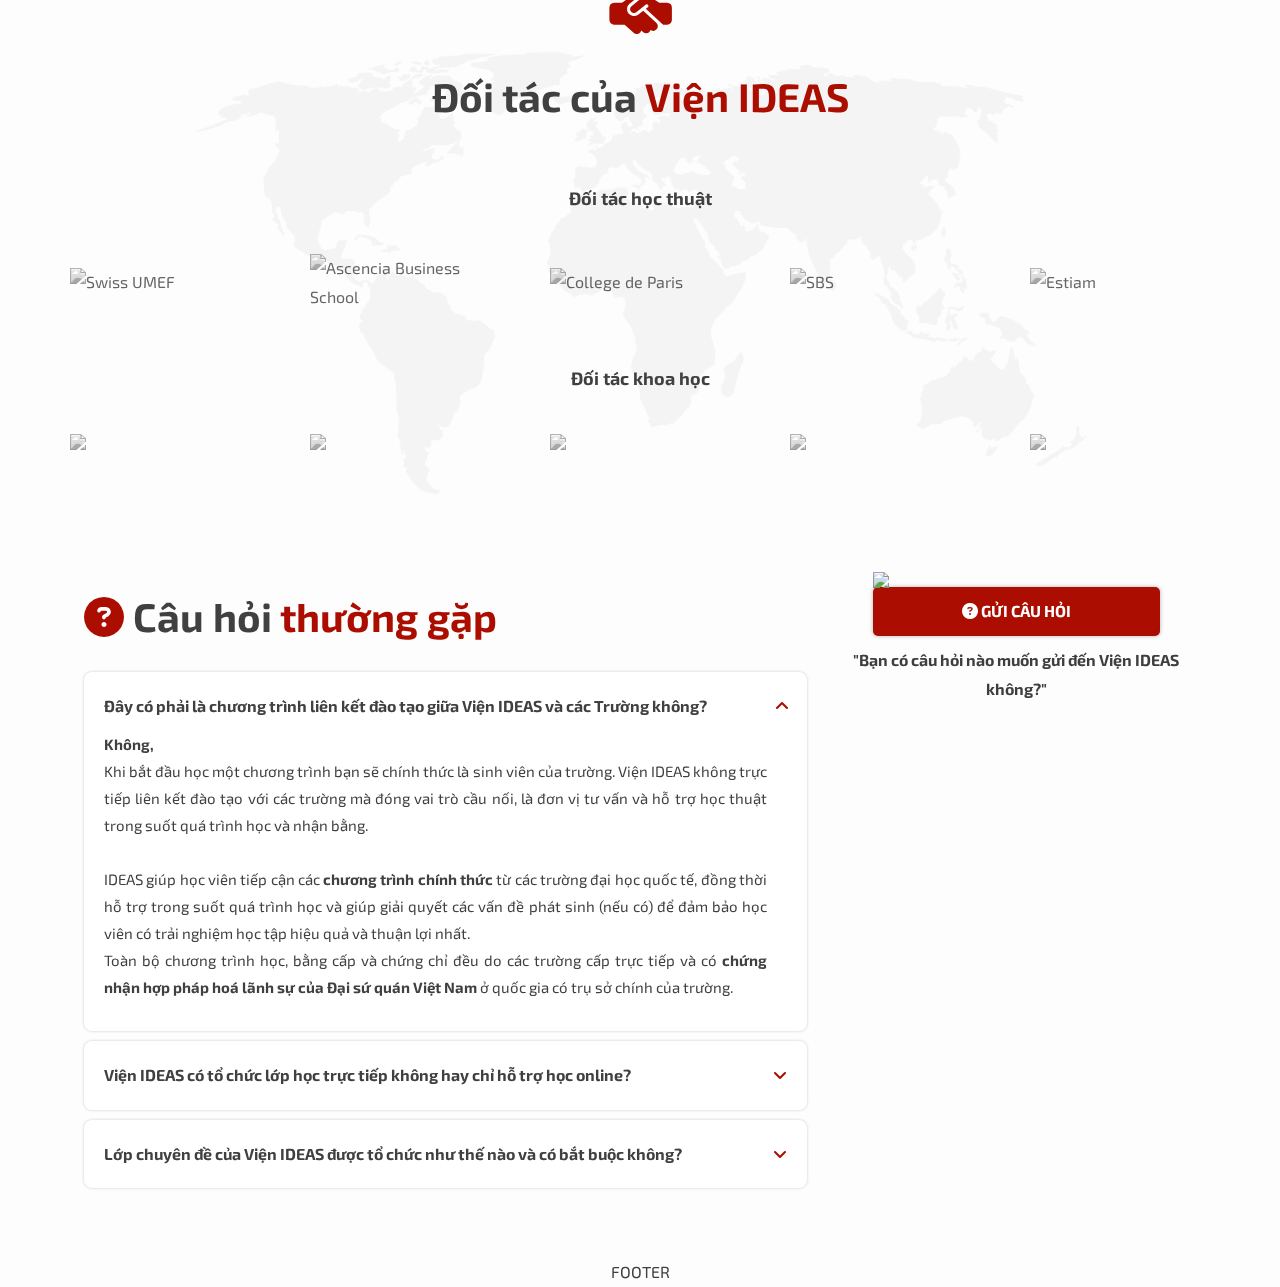
==== commit 44e96c45: "Add files via upload" ====
--- a/index.html
+++ b/index.html
@@ -44,7 +44,10 @@
         <div class="ideas_header_right">
           <ul class="ideas_menu">
             <li>
-              <a><i class="fa-solid fa-house"></i> Giới thiệu </a>
+              <a
+                ><i class="fa-solid fa-house"></i> Giới thiệu
+                <i class="fa-solid fa-angle-down"></i
+              ></a>
               <ul>
                 <li>
                   <a href="/dong-su-kien">Dòng sự kiện</a>
@@ -71,7 +74,10 @@
               </ul>
             </li>
             <li>
-              <a><i class="fa-solid fa-graduation-cap"></i> Chương trình</a>
+              <a
+                ><i class="fa-solid fa-graduation-cap"></i> Chương trình
+                <i class="fa-solid fa-angle-down"></i
+              ></a>
               <ul>
                 <li>
                   <a>Swiss UMEF <i class="fa-solid fa-caret-right"></i></a>
@@ -136,14 +142,20 @@
               </ul>
             </li>
             <li>
-              <a><i class="fa-solid fa-hand-holding-dollar"></i> Chính sách</a>
+              <a
+                ><i class="fa-solid fa-hand-holding-dollar"></i> Chính sách
+                <i class="fa-solid fa-angle-down"></i
+              ></a>
             </li>
             <li>
-              <a><i class="fa-solid fa-newspaper"></i> Bản tin</a>
+              <a
+                ><i class="fa-solid fa-newspaper"></i> Bản tin
+                <i class="fa-solid fa-angle-down"></i
+              ></a>
             </li>
           </ul>
           <div class="ideas_menu_btns">
-            <a class="main_btn"
+            <a class="main_btn" onclick="showform()"
               ><i class="fa-solid fa-headset"></i> <span>Tư vấn</span></a
             >
           </div>
@@ -153,9 +165,18 @@
     <main class="ideas_main">
       <div class="ideas_baner">
         <a href="#">
-          <img src="./baner_ideas.jpg" />
+          <img
+            src="./baner_ideas.jpg"
+            srcset="
+              ./iloveimg-compressed/banerideassq%20(1).jpg  880w,
+              ./baner_ideas.jpg                            1024w
+            "
+            sizes="(max-width: 880px) 100vw, 1024px"
+            alt="Banner Ideas"
+          />
         </a>
       </div>
+
       <div class="ideas_box space">
         <div class="w50">
           <img src="./ideas_paten.png" class="pattern" />
@@ -179,6 +200,12 @@
               nhận bằng Quốc tế vào buổi lễ tốt nghiệp (offline) tại trụ sở
               chính của trường mà bạn theo học: Hoa Kỳ, Thụy Sĩ, Pháp,…
             </li>
+            <li>
+              <i class="fa-solid fa-graduation-cap"></i> Toàn bộ chương trình
+              học, bằng cấp đều do các trường Quốc tế cấp trực tiếp và có Chứng
+              nhận hợp pháp hoá lãnh sự của Đại sứ quán Việt Nam ở quốc gia có
+              trụ sở chính của trường.
+            </li>
           </ul>
           <div class="ideas_follow_inner">
             <div class="ideas_follow">
@@ -191,6 +218,9 @@
               </a>
               <a target="_blank">
                 <i class="fa-brands fa-linkedin"></i>
+              </a>
+              <a target="_blank">
+                <i class="fa-brands fa-tiktok"></i>
               </a>
               <a target="_blank">
                 <i>
@@ -253,7 +283,47 @@
           </div>
         </div>
       </div>
-
+      <div class="swiper-container home">
+        <div class="swiper-wrapper">
+          <div class="swiper-slide">
+            <img
+              src="./iloveimg-compressed/banerideassq (2).jpg"
+              alt="Image 1"
+            />
+          </div>
+          <div class="swiper-slide">
+            <img
+              src="./iloveimg-compressed/banerideassq (3).jpg"
+              alt="Image 1"
+            />
+          </div>
+          <div class="swiper-slide">
+            <img
+              src="./iloveimg-compressed/banerideassq (4).jpg"
+              alt="Image 1"
+            />
+          </div>
+          <div class="swiper-slide">
+            <img
+              src="./iloveimg-compressed/banerideassq (5).jpg"
+              alt="Image 1"
+            />
+          </div>
+          <div class="swiper-slide">
+            <img
+              src="./iloveimg-compressed/banerideassq (6).jpg"
+              alt="Image 1"
+            />
+          </div>
+          <div class="swiper-slide">
+            <img src="./iloveimg-compressed/banerideassq.jpg" alt="Image 1" />
+          </div>
+          <div class="swiper-slide">
+            <img src="./iloveimg-compressed/banerideassq2.jpg" alt="Image 1" />
+          </div>
+        </div>
+        <div class="swiper-pagination"></div>
+      </div>
       <div class="ideas_box">
         <div class="ideas_benefits">
           <h3>👍 Tại sao là chương trình Quốc Tế?</h3>
@@ -337,7 +407,10 @@
               </div>
             </div>
           </div>
-          <div class="ideas_courses_box"></div>
+          <h4 class="ideas_courses_tag mba">Cấp độ: MBA</h4>
+          <div class="ideas_courses_box mba"></div>
+          <h4 class="ideas_courses_tag dba mgt5">Cấp độ: DBA</h4>
+          <div class="ideas_courses_box dba"></div>
         </div>
       </div>
 
@@ -399,27 +472,47 @@
           <div class="ideas_coop">
             <h3 class="title_line">Đối tác học thuật</h3>
             <div class="ideas_coop_box school">
-              <a class="ideas_coop_item">
+              <a
+                class="ideas_coop_item"
+                href="https://www.swiss-umef.ch/"
+                target="_blank"
+              >
                 <img
                   src="https://ideas.edu.vn/wp-content/uploads/2023/07/Logo-Swiss-UMEF.webp"
                 />
               </a>
-              <a class="ideas_coop_item">
+              <a
+                class="ideas_coop_item"
+                href="https://www.collegedeparis.fr/"
+                target="_blank"
+              >
                 <img
                   src="https://www.collegedeparis.com/wp-content/uploads/2021/06/cdp-formation-continue.png"
                 />
               </a>
-              <a class="ideas_coop_item">
+              <a
+                class="ideas_coop_item"
+                href="https://www.ascencia-business-school.com/en/"
+                target="_blank"
+              >
                 <img
                   src="https://ideas.edu.vn/wp-content/uploads/2024/03/Logo-Ascencia-Business-School-1.png"
                 />
               </a>
-              <a class="ideas_coop_item">
+              <a
+                class="ideas_coop_item"
+                href="https://sbs.edu/"
+                target="_blank"
+              >
                 <img
                   src="https://ideas.edu.vn/wp-content/uploads/2024/11/SBS.png"
                 />
               </a>
-              <a class="ideas_coop_item">
+              <a
+                class="ideas_coop_item"
+                href="https://www.estiam.education/"
+                target="_blank"
+              >
                 <img
                   src="https://ideas.edu.vn/wp-content/uploads/2025/03/estiam.png"
                 />
@@ -429,29 +522,41 @@
           <div class="ideas_coop">
             <h3 class="title_line">Đối tác khoa học</h3>
             <div class="ideas_coop_box partner">
-              <a class="ideas_coop_item">
+              <a
+                class="ideas_coop_item"
+                href="https://chiefaiofficer.vn/"
+                target="_blank"
+              >
                 <img
                   src="https://chiefaiofficer.vn/wp-content/uploads/2024/09/cao-logo.png"
                 />
               </a>
-              <a class="ideas_coop_item">
+              <a
+                class="ideas_coop_item"
+                href="https://tssac.edu.vn/"
+                target="_blank"
+              >
                 <img
                   src="https://ideas.edu.vn/wp-content/uploads/2023/07/tssac-2.webp"
                 />
               </a>
-              <a class="ideas_coop_item">
+              <a class="ideas_coop_item" href="#" target="_blank">
                 <img
                   src="https://ideas.edu.vn/wp-content/uploads/2023/07/Untitled-design-1-e1657270193979.webp"
                 />
               </a>
-              <a class="ideas_coop_item">
+              <a class="ideas_coop_item" href="#" target="_blank">
                 <img
                   src="https://ideas.edu.vn/wp-content/uploads/2023/07/1646029406269.webp"
                 />
               </a>
-              <a class="ideas_coop_item">
-                <img
-                  src="https://ideas.edu.vn/wp-content/uploads/2025/03/estiam.png"
+              <a
+                class="ideas_coop_item"
+                href="https://hcmusta.org.vn/"
+                target="_blank"
+              >
+                <img
+                  src="https://hcmusta.org.vn/wp-content/uploads/2022/10/Logo-LHH-300x300-1-324x235.jpeg"
                 />
               </a>
             </div>
@@ -496,12 +601,14 @@
         <div class="ideas_form_header">
           <h2><i class="fa-solid fa-headset"></i> Đăng ký tư vấn</h2>
           <div class="ideas_form_choose">
-            <span class="ideas_form_choose_text"> Executive MBA Online </span>
+            <span class="ideas_form_choose_text"> Tư vấn </span>
             <i class="fa-solid fa-sort-down"></i>
             <ul>
-              <li>MBA Online</li>
-              <li>EMBA Online</li>
+              <li>Online MBA</li>
+              <li>Executive MBA</li>
               <li>Global MBA</li>
+              <li>MSc AI</li>
+              <li>Online DBA</li>
               <li>Tư vấn chung</li>
             </ul>
           </div>
@@ -509,24 +616,30 @@
         <form>
           <label>
             <span><i class="fa-solid fa-signature"></i> Tên của bạn</span>
-            <input />
+            <input id="name" autocomplete="name" name="name" />
           </label>
           <div class="ideas_form_flex">
             <div>
               <span><i class="fa-solid fa-envelope"></i> Email</span>
-              <input />
+              <input id="email" autocomplete="email" name="email" />
             </div>
             <div>
               <span><i class="fa-solid fa-phone"></i> Số điện thoại</span>
-              <input />
+              <input id="phone" autocomplete="tel" name="phone" />
             </div>
           </div>
           <label>
-            <span><i class="fa-solid fa-certificate"></i> Bằng cấp</span>
-            <select>
-              <option>Cử nhân</option>
-              <option>Cao đẳng</option>
-              <option>Dưới cao đẳng</option>
+            <span
+              ><i class="fa-solid fa-certificate"></i> Bằng cấp hiện tại</span
+            >
+            <select id="degree">
+              <option value="" disabled selected hidden>
+                Bằng cấp hiện tại
+              </option>
+              <option value="Thạc sĩ">Thạc sĩ</option>
+              <option value="Cử nhân">Cử nhân</option>
+              <option value="Cao đẳng">Cao đẳng</option>
+              <option value="Dưới cao đẳng">Dưới cao đẳng</option>
             </select>
           </label>
           <label>
@@ -536,7 +649,7 @@
                 Chia sẽ về tiếng Anh, Kinh nghiệm và nhu cầu của bạn
               </span></span
             >
-            <textarea></textarea>
+            <textarea id="text_area"></textarea>
           </label>
           <a class="ideas_form_submit">Đăng ký tư vấn</a>
           <span class="ideas_submit_alert"
@@ -580,12 +693,12 @@
         <div class="test_container">
           <i class="fa-solid fa-xmark"></i>
           <div class="test_head">
-            <img src="http://127.0.0.1:5500/ideas-02.png" />
+            <img src="./ideas-02.png" />
             <div>
               <h5>Bạn phù hợp với chương trình nào?</h5>
               <p>
                 Trả lời vài câu hỏi và IDEAS - AI sẽ gợi ý cho bạn chương trình
-                thật phù hợp!!!
+                thật phù hợp!!! (Mini test áp dụng với MBA)
               </p>
             </div>
           </div>
--- a/main.css
+++ b/main.css
@@ -163,6 +163,10 @@
 .ideas_menu li a i {
   margin-right: 5px;
   opacity: 0.8;
+}
+.ideas_menu li a i:last-child {
+  transform: translateY(1px);
+  margin-left: 1px;
 }
 .ideas_menu > li:hover > a {
   color: var(--mainClr);
@@ -360,6 +364,8 @@
 .ideas_des {
   text-align: justify;
   font-size: 1.6rem;
+  transition: 0.3s;
+  max-height: unset;
 }
 .ideas_des li {
   padding-top: 1rem;
@@ -424,6 +430,33 @@
   width: 100%;
   position: relative;
   flex-wrap: wrap;
+}
+.ideas_courses_tag {
+  font-size: 2rem;
+  font-weight: bold;
+  padding-left: 3.2rem;
+  position: relative;
+  margin-top: 2rem;
+}
+.mgt5 {
+  margin-top: 5rem;
+}
+.ideas_courses_tag::after {
+  content: "";
+  position: absolute;
+  top: 50%;
+  transform: translateY(-50%);
+  left: 0rem;
+  width: 1.5rem;
+  height: 1.5rem;
+  background-color: var(--mainClr);
+  border-radius: 50rem;
+  animation: pulseShadow 1.5s infinite ease-in-out; /* Hiệu ứng chớp liên tục */
+}
+
+.ideas_courses_tag.dba::after {
+  background-color: #b27a0d;
+  animation: pulseShadow2 1.5s infinite ease-in-out; /* Hiệu ứng chớp liên tục */
 }
 .ideas_course_info {
   padding: 2rem;
@@ -581,11 +614,17 @@
 .ideas_follow a:nth-of-type(1):hover {
   color: blue;
 }
+.ideas_main.school .ideas_follow a:nth-of-type(1):hover {
+  color: var(--mainClr);
+}
 .ideas_follow a:nth-of-type(2):hover {
   color: rgb(211, 0, 0);
 }
 .ideas_follow a:nth-of-type(3):hover {
   color: rgb(0, 112, 172);
+}
+.ideas_follow a:nth-of-type(4):hover {
+  color: rgb(27, 9, 0);
 }
 
 .ideas_follow i img {
@@ -744,6 +783,10 @@
 }
 .ideas_coop_item img {
   width: 18rem;
+}
+.ideas_main.school .ideas_coop_item img {
+  height: 8rem;
+  width: auto;
 }
 .ideas_benefits h3 {
   font-weight: bold;
@@ -875,6 +918,9 @@
   padding: 2rem;
   padding-top: 1rem;
 }
+.ideas_history_item_info > p {
+  font-size: 1.4rem;
+}
 .ideas_history_item_info > p:first-child {
   font-weight: bold;
   color: var(--mainClr);
@@ -896,6 +942,17 @@
   width: 2rem;
 }
 
+@keyframes pulseShadow2 {
+  0% {
+    box-shadow: 0 0 0 5px #b27b0d8c;
+  }
+  50% {
+    box-shadow: 0 0 0 10px #b27b0d2c;
+  }
+  100% {
+    box-shadow: 0 0 0 5px #b27b0d85;
+  }
+}
 @keyframes pulseShadow {
   0% {
     box-shadow: 0 0 0 5px rgba(255, 120, 120, 0.5);
@@ -1051,6 +1108,7 @@
   scale: 0;
   transition: 0.2s;
 }
+
 .ideas_alert,
 .ideas_media_popup {
   display: flex;
@@ -1131,10 +1189,13 @@
   pointer-events: all;
   scale: 1;
 }
+.ideas_alert {
+  z-index: 9999999999;
+}
 .ideas_alert.active ~ .ideas_popup_overlay {
   opacity: 1;
   pointer-events: all;
-  z-index: 9999998;
+  z-index: 999999998;
 }
 .compare.active ~ .ideas_popup_overlay {
   opacity: 1;
@@ -1419,8 +1480,8 @@
   color: var(--mainClr);
 }
 .ideas_faq_item.active > span {
-  margin-top: 2rem;
-  max-height: 100rem;
+  margin-top: 1rem;
+  max-height: 500rem;
   opacity: 1;
 }
 
@@ -1555,6 +1616,9 @@
 .mgba5 {
   margin-bottom: -5rem;
 }
+.ideas_course_title_left h1 {
+  padding-bottom: 0rem;
+}
 .ideas_course_title_left a {
   display: flex;
   align-items: center;
@@ -1670,6 +1734,9 @@
   z-index: 1;
   transition: 0.3s ease;
 }
+.ideas_program_professor_inner .ideas_program_subject_item li p:first-child {
+  font-size: 1.6rem;
+}
 .ideas_program_subject_item li p:first-child * {
   pointer-events: none;
 }
@@ -1689,10 +1756,20 @@
   flex-direction: column;
   gap: 1rem;
 }
+.ideas_subject_btns {
+  display: flex;
+  align-items: center;
+  gap: 3rem;
+  justify-content: space-between;
+}
 .ideas_program_subject_item li p:last-child a {
   font-weight: bold;
   color: var(--mainClr);
   cursor: pointer;
+}
+.ideas_program_subject_item li p:last-child a.disable {
+  opacity: 0.5;
+  pointer-events: none;
 }
 .ideas_program_subject > p {
   font-size: 1.5rem;
@@ -1761,7 +1838,7 @@
   border-radius: 8px;
   padding: 4rem 0;
   transform: translateY(-12rem);
-  margin-bottom: -15rem;
+  margin-bottom: -13rem;
   background: white;
   box-shadow: 0 8px 16px 0 rgb(0, 0, 0, 0.15);
 }
@@ -1991,14 +2068,25 @@
 }
 .swiper-container {
   width: 90vw;
+  height: 20rem;
   max-width: 1600px;
   height: auto;
+  position: relative;
   overflow: hidden;
-  position: relative;
 }
 .swiper-slide img {
   width: 100%;
   height: 20rem;
+  object-fit: cover;
+  border-radius: 5px;
+}
+.swiper-container.home {
+  height: auto;
+  padding-bottom: 3rem;
+}
+.swiper-container.home .swiper-slide img {
+  width: 53rem;
+  height: 100%;
   object-fit: cover;
   border-radius: 5px;
 }
@@ -2346,6 +2434,8 @@
 .test_result_inner {
   display: flex;
   margin-top: 2rem;
+  flex-direction: column;
+  gap: 3rem;
 }
 .test_result_item_info > p {
   font-weight: bold;
@@ -2501,8 +2591,127 @@
 .ideas_header_menu > i {
   display: none;
 }
+.swiper-pagination {
+  transform: translateY(1.5rem) !important;
+}
+/* // TRANG TRƯỜNG */
+.ideas_school_head {
+  display: flex;
+  width: 100%;
+  padding-top: 5rem;
+}
+.ideas_school_head > div:first-child {
+  padding: 1rem;
+  width: 50%;
+  display: flex;
+  flex-direction: column;
+}
+.ideas_courses.school {
+}
+.ideas_courses.school .ideas_courses_tag {
+  font-size: 3rem;
+}
+.ideas_school_head > div > img {
+  width: 25rem;
+  margin-bottom: 2rem;
+}
+.school_headline {
+  font-size: 3.5rem;
+}
+.ideas_record_detail {
+  width: 100%;
+  display: flex;
+  flex-wrap: wrap;
+  gap: 2rem;
+}
+
+.ideas_main.school .ideas_coop_item {
+  opacity: 1;
+  filter: grayscale(0);
+}
+.ideas_record_detail > div {
+  display: flex;
+  gap: 3rem;
+  width: calc(50% - 1rem);
+  box-shadow: 0 1px 8px rgb(0, 0, 0, 0.1);
+  padding: 3rem;
+  border-radius: 5px;
+  align-items: center;
+}
+.ideas_record_detail_item_info {
+  height: 100%;
+}
+.ideas_main.school .ideas_coop_block h2 {
+  text-align: left;
+  width: 100%;
+}
+.ideas_record_detail_item_info > h3 {
+  font-weight: bold;
+  font-size: 2rem;
+}
+.ideas_record_detail_item_info > span {
+  font-size: 1.4rem;
+}
+.ideas_record_detail > div > img {
+  width: 15rem;
+  height: auto;
+}
+.ideas_school_head > a {
+  width: 50%;
+  display: flex;
+  justify-content: center;
+  align-items: center;
+  flex-direction: column;
+  cursor: pointer;
+  gap: 3rem;
+}
+.ideas_school_head > a img {
+  width: 60%;
+  border-radius: 8px;
+  object-fit: cover;
+}
+.swiper-container.school .swiper-slide img {
+  height: 25rem;
+}
+
+.ideas_school_home {
+  background-color: #ffadad4d;
+  width: 100vw;
+  height: 50rem;
+}
+.ideas_quote_school {
+  display: flex;
+  justify-content: center; /* Căn giữa ngang */
+  align-items: center; /* Căn giữa dọc (nếu cần) */
+  width: 100%;
+  gap: 3rem;
+  flex-wrap: wrap;
+}
+.ideas_quote.school {
+  padding-top: 15rem;
+}
+.ideas_quote.school h2 {
+  margin-bottom: -8rem;
+}
+.ideas_quote_school > iframe {
+  width: calc(50% - 2rem);
+  aspect-ratio: 16 / 9; /* Đảm bảo tỷ lệ 16:9 */
+  height: auto;
+  border-radius: 8px;
+  box-shadow: 0 0 2px rgb(0, 0, 0, 0.2);
+}
 
 @media (max-width: 1099px) {
+  .ideas_numbers > div > img {
+    width: 5rem;
+    right: 1rem;
+  }
+  .ideas_numbers > div {
+    padding: 1rem;
+  }
+  body {
+    font-size: 1.4rem;
+  }
   .ideas_header_menu > i {
     display: block;
   }
@@ -2600,7 +2809,7 @@
     font-size: 2rem;
   }
   .ideas_faq_item > p {
-    font-size: 1.6rem;
+    font-size: 1.4rem;
   }
   .compare_render {
     position: fixed;
@@ -2652,14 +2861,17 @@
     scroll-snap-align: start;
     flex-shrink: 0; /* Ngăn item bị co lại */
   }
-  .ideas_numbers > div,
-  .ideas_quote_item {
-    width: 100%;
+  .ideas_numbers > div {
+    width: calc(50% - 5px);
   }
   .ideas_euromap,
   .ideas_coop_item,
-  .title_line {
+  .title_line,
+  .ideas_baner {
     padding: 0;
+  }
+  .ideas_baner img {
+    border-radius: 0;
   }
   .ideas_courses {
     margin-top: 25rem;
@@ -2667,6 +2879,9 @@
   .ideas_euromap_img {
     top: -84rem;
     left: -12rem;
+  }
+  .ideas_des {
+    font-size: 1.4rem;
   }
   .euro_map_box {
     right: 52rem;
@@ -2716,6 +2931,9 @@
   }
   .test_head {
     display: none;
+  }
+  .ideas_quote_item {
+    width: 100%;
   }
   .test_result_wrapper,
   .test_inner,
@@ -2763,7 +2981,7 @@
     box-shadow: 0 0 10px rgb(0, 0, 0, 0.3);
     transition: 0.2s ease;
     opacity: 0;
-    gap: 4rem;
+    gap: 2rem;
   }
   .ideas_header_menu > i {
     transition: 0.3s;
@@ -2774,9 +2992,14 @@
   .ideas_header_right.active .ideas_menu {
     left: 0;
     opacity: 1;
+    overflow-y: auto;
   }
   .ideas_menu > li:hover > ul {
     z-index: 9999;
+    position: relative;
+    box-shadow: unset;
+    background: transparent;
+    top: 0;
   }
   .ideas_main {
     margin-top: 8rem;
@@ -2810,4 +3033,25 @@
   .ideas_logo img {
     width: 10rem;
   }
-}
+
+  .swiper-container.home {
+    width: 100vw;
+    margin-top: -3rem;
+    overflow: unset;
+  }
+}
+.swiper-pagination-bullet {
+  background-color: var(--fadeText);
+  width: 4rem !important;
+  height: 8px !important;
+  opacity: 0.1 !important;
+  border-radius: 5px !important;
+  transition: all 0.3s ease;
+}
+
+/* Màu dot khi active */
+.swiper-pagination-bullet-active {
+  background-color: var(--mainClr) !important;
+  opacity: 1 !important;
+  filter: brightness(1.2) !important;
+}
